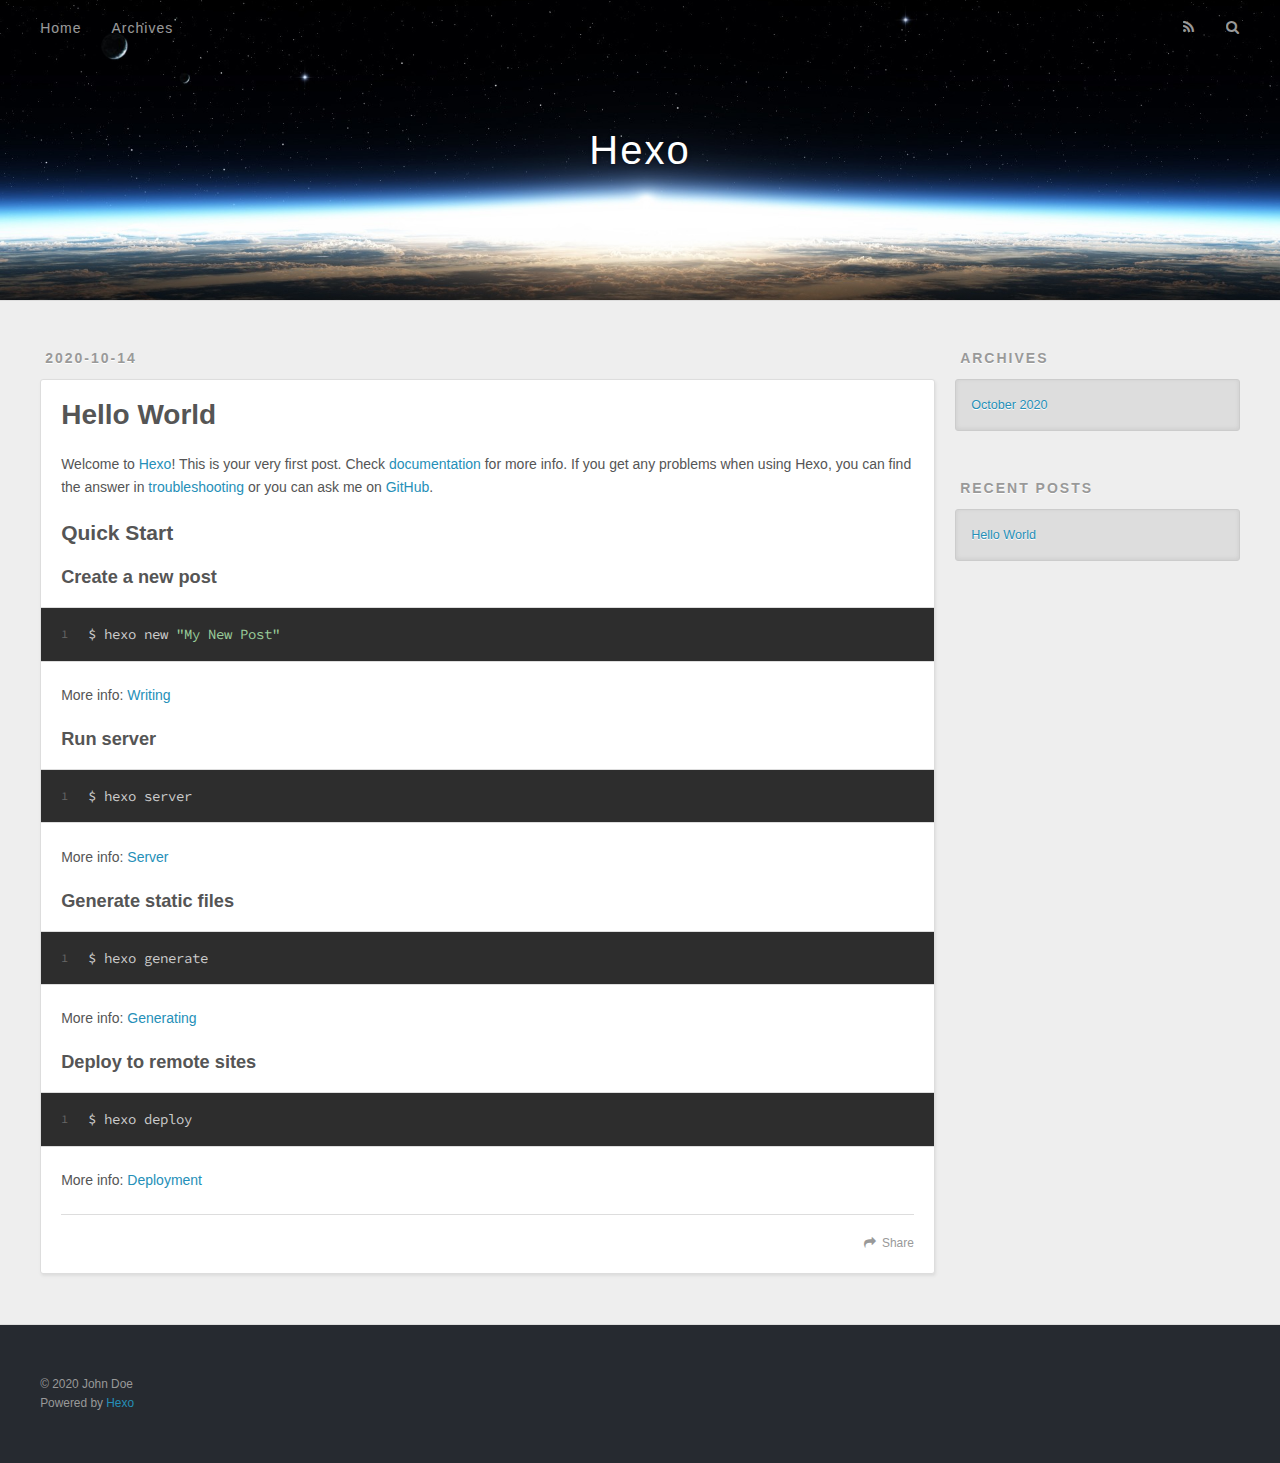
==== index.html @ c517553d "Site updated: 2020-10-14 01:23:42" ====
<!DOCTYPE html>
<html>
<head>
  <meta charset="utf-8">
  

  
  <title>Hexo</title>
  <meta name="viewport" content="width=device-width, initial-scale=1, maximum-scale=1">
  <meta property="og:type" content="website">
<meta property="og:title" content="Hexo">
<meta property="og:url" content="http://example.com/index.html">
<meta property="og:site_name" content="Hexo">
<meta property="og:locale" content="en_US">
<meta property="article:author" content="John Doe">
<meta name="twitter:card" content="summary">
  
    <link rel="alternate" href="/atom.xml" title="Hexo" type="application/atom+xml">
  
  
    <link rel="icon" href="/favicon.png">
  
  
    <link href="//fonts.googleapis.com/css?family=Source+Code+Pro" rel="stylesheet" type="text/css">
  
  
<link rel="stylesheet" href="/css/style.css">

<meta name="generator" content="Hexo 5.2.0"></head>

<body>
  <div id="container">
    <div id="wrap">
      <header id="header">
  <div id="banner"></div>
  <div id="header-outer" class="outer">
    <div id="header-title" class="inner">
      <h1 id="logo-wrap">
        <a href="/" id="logo">Hexo</a>
      </h1>
      
    </div>
    <div id="header-inner" class="inner">
      <nav id="main-nav">
        <a id="main-nav-toggle" class="nav-icon"></a>
        
          <a class="main-nav-link" href="/">Home</a>
        
          <a class="main-nav-link" href="/archives">Archives</a>
        
      </nav>
      <nav id="sub-nav">
        
          <a id="nav-rss-link" class="nav-icon" href="/atom.xml" title="RSS Feed"></a>
        
        <a id="nav-search-btn" class="nav-icon" title="Search"></a>
      </nav>
      <div id="search-form-wrap">
        <form action="//google.com/search" method="get" accept-charset="UTF-8" class="search-form"><input type="search" name="q" class="search-form-input" placeholder="Search"><button type="submit" class="search-form-submit">&#xF002;</button><input type="hidden" name="sitesearch" value="http://example.com"></form>
      </div>
    </div>
  </div>
</header>
      <div class="outer">
        <section id="main">
  
    <article id="post-hello-world" class="article article-type-post" itemscope itemprop="blogPost">
  <div class="article-meta">
    <a href="/2020/10/14/hello-world/" class="article-date">
  <time datetime="2020-10-13T16:18:04.067Z" itemprop="datePublished">2020-10-14</time>
</a>
    
  </div>
  <div class="article-inner">
    
    
      <header class="article-header">
        
  
    <h1 itemprop="name">
      <a class="article-title" href="/2020/10/14/hello-world/">Hello World</a>
    </h1>
  

      </header>
    
    <div class="article-entry" itemprop="articleBody">
      
        <p>Welcome to <a target="_blank" rel="noopener" href="https://hexo.io/">Hexo</a>! This is your very first post. Check <a target="_blank" rel="noopener" href="https://hexo.io/docs/">documentation</a> for more info. If you get any problems when using Hexo, you can find the answer in <a target="_blank" rel="noopener" href="https://hexo.io/docs/troubleshooting.html">troubleshooting</a> or you can ask me on <a target="_blank" rel="noopener" href="https://github.com/hexojs/hexo/issues">GitHub</a>.</p>
<h2 id="Quick-Start"><a href="#Quick-Start" class="headerlink" title="Quick Start"></a>Quick Start</h2><h3 id="Create-a-new-post"><a href="#Create-a-new-post" class="headerlink" title="Create a new post"></a>Create a new post</h3><figure class="highlight bash"><table><tr><td class="gutter"><pre><span class="line">1</span><br></pre></td><td class="code"><pre><span class="line">$ hexo new <span class="string">&quot;My New Post&quot;</span></span><br></pre></td></tr></table></figure>

<p>More info: <a target="_blank" rel="noopener" href="https://hexo.io/docs/writing.html">Writing</a></p>
<h3 id="Run-server"><a href="#Run-server" class="headerlink" title="Run server"></a>Run server</h3><figure class="highlight bash"><table><tr><td class="gutter"><pre><span class="line">1</span><br></pre></td><td class="code"><pre><span class="line">$ hexo server</span><br></pre></td></tr></table></figure>

<p>More info: <a target="_blank" rel="noopener" href="https://hexo.io/docs/server.html">Server</a></p>
<h3 id="Generate-static-files"><a href="#Generate-static-files" class="headerlink" title="Generate static files"></a>Generate static files</h3><figure class="highlight bash"><table><tr><td class="gutter"><pre><span class="line">1</span><br></pre></td><td class="code"><pre><span class="line">$ hexo generate</span><br></pre></td></tr></table></figure>

<p>More info: <a target="_blank" rel="noopener" href="https://hexo.io/docs/generating.html">Generating</a></p>
<h3 id="Deploy-to-remote-sites"><a href="#Deploy-to-remote-sites" class="headerlink" title="Deploy to remote sites"></a>Deploy to remote sites</h3><figure class="highlight bash"><table><tr><td class="gutter"><pre><span class="line">1</span><br></pre></td><td class="code"><pre><span class="line">$ hexo deploy</span><br></pre></td></tr></table></figure>

<p>More info: <a target="_blank" rel="noopener" href="https://hexo.io/docs/one-command-deployment.html">Deployment</a></p>

      
    </div>
    <footer class="article-footer">
      <a data-url="http://example.com/2020/10/14/hello-world/" data-id="ckg88i6rk0000d8veb89o0qi4" class="article-share-link">Share</a>
      
      
    </footer>
  </div>
  
</article>


  


</section>
        
          <aside id="sidebar">
  
    

  
    

  
    
  
    
  <div class="widget-wrap">
    <h3 class="widget-title">Archives</h3>
    <div class="widget">
      <ul class="archive-list"><li class="archive-list-item"><a class="archive-list-link" href="/archives/2020/10/">October 2020</a></li></ul>
    </div>
  </div>


  
    
  <div class="widget-wrap">
    <h3 class="widget-title">Recent Posts</h3>
    <div class="widget">
      <ul>
        
          <li>
            <a href="/2020/10/14/hello-world/">Hello World</a>
          </li>
        
      </ul>
    </div>
  </div>

  
</aside>
        
      </div>
      <footer id="footer">
  
  <div class="outer">
    <div id="footer-info" class="inner">
      &copy; 2020 John Doe<br>
      Powered by <a href="http://hexo.io/" target="_blank">Hexo</a>
    </div>
  </div>
</footer>
    </div>
    <nav id="mobile-nav">
  
    <a href="/" class="mobile-nav-link">Home</a>
  
    <a href="/archives" class="mobile-nav-link">Archives</a>
  
</nav>
    

<script src="//ajax.googleapis.com/ajax/libs/jquery/2.0.3/jquery.min.js"></script>


  
<link rel="stylesheet" href="/fancybox/jquery.fancybox.css">

  
<script src="/fancybox/jquery.fancybox.pack.js"></script>




<script src="/js/script.js"></script>




  </div>
</body>
</html>
---- css/style.css ----
body {
  width: 100%;
}
body:before,
body:after {
  content: "";
  display: table;
}
body:after {
  clear: both;
}
html,
body,
div,
span,
applet,
object,
iframe,
h1,
h2,
h3,
h4,
h5,
h6,
p,
blockquote,
pre,
a,
abbr,
acronym,
address,
big,
cite,
code,
del,
dfn,
em,
img,
ins,
kbd,
q,
s,
samp,
small,
strike,
strong,
sub,
sup,
tt,
var,
dl,
dt,
dd,
ol,
ul,
li,
fieldset,
form,
label,
legend,
table,
caption,
tbody,
tfoot,
thead,
tr,
th,
td {
  margin: 0;
  padding: 0;
  border: 0;
  outline: 0;
  font-weight: inherit;
  font-style: inherit;
  font-family: inherit;
  font-size: 100%;
  vertical-align: baseline;
}
body {
  line-height: 1;
  color: #000;
  background: #fff;
}
ol,
ul {
  list-style: none;
}
table {
  border-collapse: separate;
  border-spacing: 0;
  vertical-align: middle;
}
caption,
th,
td {
  text-align: left;
  font-weight: normal;
  vertical-align: middle;
}
a img {
  border: none;
}
input,
button {
  margin: 0;
  padding: 0;
}
input::-moz-focus-inner,
button::-moz-focus-inner {
  border: 0;
  padding: 0;
}
@font-face {
  font-family: FontAwesome;
  font-style: normal;
  font-weight: normal;
  src: url("fonts/fontawesome-webfont.eot?v=#4.0.3");
  src: url("fonts/fontawesome-webfont.eot?#iefix&v=#4.0.3") format("embedded-opentype"), url("fonts/fontawesome-webfont.woff?v=#4.0.3") format("woff"), url("fonts/fontawesome-webfont.ttf?v=#4.0.3") format("truetype"), url("fonts/fontawesome-webfont.svg#fontawesomeregular?v=#4.0.3") format("svg");
}
html,
body,
#container {
  height: 100%;
}
body {
  background: #eee;
  font: 14px -apple-system, BlinkMacSystemFont, "Segoe UI", "Roboto", "Oxygen", "Ubuntu", "Cantarell", "Fira Sans", "Droid Sans", "Helvetica Neue", sans-serif;
  -webkit-text-size-adjust: 100%;
}
.outer {
  max-width: 1220px;
  margin: 0 auto;
  padding: 0 20px;
}
.outer:before,
.outer:after {
  content: "";
  display: table;
}
.outer:after {
  clear: both;
}
.inner {
  display: inline;
  float: left;
  width: 98.33333333333333%;
  margin: 0 0.833333333333333%;
}
.left,
.alignleft {
  float: left;
}
.right,
.alignright {
  float: right;
}
.clear {
  clear: both;
}
#container {
  position: relative;
}
.mobile-nav-on {
  overflow: hidden;
}
#wrap {
  height: 100%;
  width: 100%;
  position: absolute;
  top: 0;
  left: 0;
  -webkit-transition: 0.2s ease-out;
  -moz-transition: 0.2s ease-out;
  -ms-transition: 0.2s ease-out;
  transition: 0.2s ease-out;
  z-index: 1;
  background: #eee;
}
.mobile-nav-on #wrap {
  left: 280px;
}
@media screen and (min-width: 768px) {
  #main {
    display: inline;
    float: left;
    width: 73.33333333333333%;
    margin: 0 0.833333333333333%;
  }
}
.article-date,
.article-category-link,
.archive-year,
.widget-title {
  text-decoration: none;
  text-transform: uppercase;
  letter-spacing: 2px;
  color: #999;
  margin-bottom: 1em;
  margin-left: 5px;
  line-height: 1em;
  text-shadow: 0 1px #fff;
  font-weight: bold;
}
.article-inner,
.archive-article-inner {
  background: #fff;
  -webkit-box-shadow: 1px 2px 3px #ddd;
  box-shadow: 1px 2px 3px #ddd;
  border: 1px solid #ddd;
  border-radius: 3px;
}
.article-entry h1,
.widget h1 {
  font-size: 2em;
}
.article-entry h2,
.widget h2 {
  font-size: 1.5em;
}
.article-entry h3,
.widget h3 {
  font-size: 1.3em;
}
.article-entry h4,
.widget h4 {
  font-size: 1.2em;
}
.article-entry h5,
.widget h5 {
  font-size: 1em;
}
.article-entry h6,
.widget h6 {
  font-size: 1em;
  color: #999;
}
.article-entry hr,
.widget hr {
  border: 1px dashed #ddd;
}
.article-entry strong,
.widget strong {
  font-weight: bold;
}
.article-entry em,
.widget em,
.article-entry cite,
.widget cite {
  font-style: italic;
}
.article-entry sup,
.widget sup,
.article-entry sub,
.widget sub {
  font-size: 0.75em;
  line-height: 0;
  position: relative;
  vertical-align: baseline;
}
.article-entry sup,
.widget sup {
  top: -0.5em;
}
.article-entry sub,
.widget sub {
  bottom: -0.2em;
}
.article-entry small,
.widget small {
  font-size: 0.85em;
}
.article-entry acronym,
.widget acronym,
.article-entry abbr,
.widget abbr {
  border-bottom: 1px dotted;
}
.article-entry ul,
.widget ul,
.article-entry ol,
.widget ol,
.article-entry dl,
.widget dl {
  margin: 0 20px;
  line-height: 1.6em;
}
.article-entry ul ul,
.widget ul ul,
.article-entry ol ul,
.widget ol ul,
.article-entry ul ol,
.widget ul ol,
.article-entry ol ol,
.widget ol ol {
  margin-top: 0;
  margin-bottom: 0;
}
.article-entry ul,
.widget ul {
  list-style: disc;
}
.article-entry ol,
.widget ol {
  list-style: decimal;
}
.article-entry dt,
.widget dt {
  font-weight: bold;
}
#header {
  height: 300px;
  position: relative;
  border-bottom: 1px solid #ddd;
}
#header:before,
#header:after {
  content: "";
  position: absolute;
  left: 0;
  right: 0;
  height: 40px;
}
#header:before {
  top: 0;
  background: -webkit-linear-gradient(rgba(0,0,0,0.2), transparent);
  background: -moz-linear-gradient(rgba(0,0,0,0.2), transparent);
  background: -ms-linear-gradient(rgba(0,0,0,0.2), transparent);
  background: linear-gradient(rgba(0,0,0,0.2), transparent);
}
#header:after {
  bottom: 0;
  background: -webkit-linear-gradient(transparent, rgba(0,0,0,0.2));
  background: -moz-linear-gradient(transparent, rgba(0,0,0,0.2));
  background: -ms-linear-gradient(transparent, rgba(0,0,0,0.2));
  background: linear-gradient(transparent, rgba(0,0,0,0.2));
}
#header-outer {
  height: 100%;
  position: relative;
}
#header-inner {
  position: relative;
  overflow: hidden;
}
#banner {
  position: absolute;
  top: 0;
  left: 0;
  width: 100%;
  height: 100%;
  background: url("images/banner.jpg") center #000;
  -webkit-background-size: cover;
  -moz-background-size: cover;
  background-size: cover;
  z-index: -1;
}
#header-title {
  text-align: center;
  height: 40px;
  position: absolute;
  top: 50%;
  left: 0;
  margin-top: -20px;
}
#logo,
#subtitle {
  text-decoration: none;
  color: #fff;
  font-weight: 300;
  text-shadow: 0 1px 4px rgba(0,0,0,0.3);
}
#logo {
  font-size: 40px;
  line-height: 40px;
  letter-spacing: 2px;
}
#subtitle {
  font-size: 16px;
  line-height: 16px;
  letter-spacing: 1px;
}
#subtitle-wrap {
  margin-top: 16px;
}
#main-nav {
  float: left;
  margin-left: -15px;
}
.nav-icon,
.main-nav-link {
  float: left;
  color: #fff;
  opacity: 0.6;
  text-decoration: none;
  text-shadow: 0 1px rgba(0,0,0,0.2);
  -webkit-transition: opacity 0.2s;
  -moz-transition: opacity 0.2s;
  -ms-transition: opacity 0.2s;
  transition: opacity 0.2s;
  display: block;
  padding: 20px 15px;
}
.nav-icon:hover,
.main-nav-link:hover {
  opacity: 1;
}
.nav-icon {
  font-family: FontAwesome;
  text-align: center;
  font-size: 14px;
  width: 14px;
  height: 14px;
  padding: 20px 15px;
  position: relative;
  cursor: pointer;
}
.main-nav-link {
  font-weight: 300;
  letter-spacing: 1px;
}
@media screen and (max-width: 479px) {
  .main-nav-link {
    display: none;
  }
}
#main-nav-toggle {
  display: none;
}
#main-nav-toggle:before {
  content: "\f0c9";
}
@media screen and (max-width: 479px) {
  #main-nav-toggle {
    display: block;
  }
}
#sub-nav {
  float: right;
  margin-right: -15px;
}
#nav-rss-link:before {
  content: "\f09e";
}
#nav-search-btn:before {
  content: "\f002";
}
#search-form-wrap {
  position: absolute;
  top: 15px;
  width: 150px;
  height: 30px;
  right: -150px;
  opacity: 0;
  -webkit-transition: 0.2s ease-out;
  -moz-transition: 0.2s ease-out;
  -ms-transition: 0.2s ease-out;
  transition: 0.2s ease-out;
}
#search-form-wrap.on {
  opacity: 1;
  right: 0;
}
@media screen and (max-width: 479px) {
  #search-form-wrap {
    width: 100%;
    right: -100%;
  }
}
.search-form {
  position: absolute;
  top: 0;
  left: 0;
  right: 0;
  background: #fff;
  padding: 5px 15px;
  border-radius: 15px;
  -webkit-box-shadow: 0 0 10px rgba(0,0,0,0.3);
  box-shadow: 0 0 10px rgba(0,0,0,0.3);
}
.search-form-input {
  border: none;
  background: none;
  color: #555;
  width: 100%;
  font: 13px -apple-system, BlinkMacSystemFont, "Segoe UI", "Roboto", "Oxygen", "Ubuntu", "Cantarell", "Fira Sans", "Droid Sans", "Helvetica Neue", sans-serif;
  outline: none;
}
.search-form-input::-webkit-search-results-decoration,
.search-form-input::-webkit-search-cancel-button {
  -webkit-appearance: none;
}
.search-form-submit {
  position: absolute;
  top: 50%;
  right: 10px;
  margin-top: -7px;
  font: 13px FontAwesome;
  border: none;
  background: none;
  color: #bbb;
  cursor: pointer;
}
.search-form-submit:hover,
.search-form-submit:focus {
  color: #777;
}
.article {
  margin: 50px 0;
}
.article-inner {
  overflow: hidden;
}
.article-meta:before,
.article-meta:after {
  content: "";
  display: table;
}
.article-meta:after {
  clear: both;
}
.article-date {
  float: left;
}
.article-category {
  float: left;
  line-height: 1em;
  color: #ccc;
  text-shadow: 0 1px #fff;
  margin-left: 8px;
}
.article-category:before {
  content: "\2022";
}
.article-category-link {
  margin: 0 12px 1em;
}
.article-header {
  padding: 20px 20px 0;
}
.article-title {
  text-decoration: none;
  font-size: 2em;
  font-weight: bold;
  color: #555;
  line-height: 1.1em;
  -webkit-transition: color 0.2s;
  -moz-transition: color 0.2s;
  -ms-transition: color 0.2s;
  transition: color 0.2s;
}
a.article-title:hover {
  color: #258fb8;
}
.article-entry {
  color: #555;
  padding: 0 20px;
}
.article-entry:before,
.article-entry:after {
  content: "";
  display: table;
}
.article-entry:after {
  clear: both;
}
.article-entry p,
.article-entry table {
  line-height: 1.6em;
  margin: 1.6em 0;
}
.article-entry h1,
.article-entry h2,
.article-entry h3,
.article-entry h4,
.article-entry h5,
.article-entry h6 {
  font-weight: bold;
}
.article-entry h1,
.article-entry h2,
.article-entry h3,
.article-entry h4,
.article-entry h5,
.article-entry h6 {
  line-height: 1.1em;
  margin: 1.1em 0;
}
.article-entry a {
  color: #258fb8;
  text-decoration: none;
}
.article-entry a:hover {
  text-decoration: underline;
}
.article-entry ul,
.article-entry ol,
.article-entry dl {
  margin-top: 1.6em;
  margin-bottom: 1.6em;
}
.article-entry img,
.article-entry video {
  max-width: 100%;
  height: auto;
  display: block;
  margin: auto;
}
.article-entry iframe {
  border: none;
}
.article-entry table {
  width: 100%;
  border-collapse: collapse;
  border-spacing: 0;
}
.article-entry th {
  font-weight: bold;
  border-bottom: 3px solid #ddd;
  padding-bottom: 0.5em;
}
.article-entry td {
  border-bottom: 1px solid #ddd;
  padding: 10px 0;
}
.article-entry blockquote {
  font-family: Georgia, "Times New Roman", serif;
  font-size: 1.4em;
  margin: 1.6em 20px;
  text-align: center;
}
.article-entry blockquote footer {
  font-size: 14px;
  margin: 1.6em 0;
  font-family: -apple-system, BlinkMacSystemFont, "Segoe UI", "Roboto", "Oxygen", "Ubuntu", "Cantarell", "Fira Sans", "Droid Sans", "Helvetica Neue", sans-serif;
}
.article-entry blockquote footer cite:before {
  content: "—";
  padding: 0 0.5em;
}
.article-entry .pullquote {
  text-align: left;
  width: 45%;
  margin: 0;
}
.article-entry .pullquote.left {
  margin-left: 0.5em;
  margin-right: 1em;
}
.article-entry .pullquote.right {
  margin-right: 0.5em;
  margin-left: 1em;
}
.article-entry .caption {
  color: #999;
  display: block;
  font-size: 0.9em;
  margin-top: 0.5em;
  position: relative;
  text-align: center;
}
.article-entry .video-container {
  position: relative;
  padding-top: 56.25%;
  height: 0;
  overflow: hidden;
}
.article-entry .video-container iframe,
.article-entry .video-container object,
.article-entry .video-container embed {
  position: absolute;
  top: 0;
  left: 0;
  width: 100%;
  height: 100%;
  margin-top: 0;
}
.article-more-link a {
  display: inline-block;
  line-height: 1em;
  padding: 6px 15px;
  border-radius: 15px;
  background: #eee;
  color: #999;
  text-shadow: 0 1px #fff;
  text-decoration: none;
}
.article-more-link a:hover {
  background: #258fb8;
  color: #fff;
  text-decoration: none;
  text-shadow: 0 1px #1e7293;
}
.article-footer {
  font-size: 0.85em;
  line-height: 1.6em;
  border-top: 1px solid #ddd;
  padding-top: 1.6em;
  margin: 0 20px 20px;
}
.article-footer:before,
.article-footer:after {
  content: "";
  display: table;
}
.article-footer:after {
  clear: both;
}
.article-footer a {
  color: #999;
  text-decoration: none;
}
.article-footer a:hover {
  color: #555;
}
.article-tag-list-item {
  float: left;
  margin-right: 10px;
}
.article-tag-list-link:before {
  content: "#";
}
.article-comment-link {
  float: right;
}
.article-comment-link:before {
  content: "\f075";
  font-family: FontAwesome;
  padding-right: 8px;
}
.article-share-link {
  cursor: pointer;
  float: right;
  margin-left: 20px;
}
.article-share-link:before {
  content: "\f064";
  font-family: FontAwesome;
  padding-right: 6px;
}
#article-nav {
  position: relative;
}
#article-nav:before,
#article-nav:after {
  content: "";
  display: table;
}
#article-nav:after {
  clear: both;
}
@media screen and (min-width: 768px) {
  #article-nav {
    margin: 50px 0;
  }
  #article-nav:before {
    width: 8px;
    height: 8px;
    position: absolute;
    top: 50%;
    left: 50%;
    margin-top: -4px;
    margin-left: -4px;
    content: "";
    border-radius: 50%;
    background: #ddd;
    -webkit-box-shadow: 0 1px 2px #fff;
    box-shadow: 0 1px 2px #fff;
  }
}
.article-nav-link-wrap {
  text-decoration: none;
  text-shadow: 0 1px #fff;
  color: #999;
  -webkit-box-sizing: border-box;
  -moz-box-sizing: border-box;
  box-sizing: border-box;
  margin-top: 50px;
  text-align: center;
  display: block;
}
.article-nav-link-wrap:hover {
  color: #555;
}
@media screen and (min-width: 768px) {
  .article-nav-link-wrap {
    width: 50%;
    margin-top: 0;
  }
}
@media screen and (min-width: 768px) {
  #article-nav-newer {
    float: left;
    text-align: right;
    padding-right: 20px;
  }
}
@media screen and (min-width: 768px) {
  #article-nav-older {
    float: right;
    text-align: left;
    padding-left: 20px;
  }
}
.article-nav-caption {
  text-transform: uppercase;
  letter-spacing: 2px;
  color: #ddd;
  line-height: 1em;
  font-weight: bold;
}
#article-nav-newer .article-nav-caption {
  margin-right: -2px;
}
.article-nav-title {
  font-size: 0.85em;
  line-height: 1.6em;
  margin-top: 0.5em;
}
.article-share-box {
  position: absolute;
  display: none;
  background: #fff;
  -webkit-box-shadow: 1px 2px 10px rgba(0,0,0,0.2);
  box-shadow: 1px 2px 10px rgba(0,0,0,0.2);
  border-radius: 3px;
  margin-left: -145px;
  overflow: hidden;
  z-index: 1;
}
.article-share-box.on {
  display: block;
}
.article-share-input {
  width: 100%;
  background: none;
  -webkit-box-sizing: border-box;
  -moz-box-sizing: border-box;
  box-sizing: border-box;
  font: 14px -apple-system, BlinkMacSystemFont, "Segoe UI", "Roboto", "Oxygen", "Ubuntu", "Cantarell", "Fira Sans", "Droid Sans", "Helvetica Neue", sans-serif;
  padding: 0 15px;
  color: #555;
  outline: none;
  border: 1px solid #ddd;
  border-radius: 3px 3px 0 0;
  height: 36px;
  line-height: 36px;
}
.article-share-links {
  background: #eee;
}
.article-share-links:before,
.article-share-links:after {
  content: "";
  display: table;
}
.article-share-links:after {
  clear: both;
}
.article-share-twitter,
.article-share-facebook,
.article-share-pinterest,
.article-share-google {
  width: 50px;
  height: 36px;
  display: block;
  float: left;
  position: relative;
  color: #999;
  text-shadow: 0 1px #fff;
}
.article-share-twitter:before,
.article-share-facebook:before,
.article-share-pinterest:before,
.article-share-google:before {
  font-size: 20px;
  font-family: FontAwesome;
  width: 20px;
  height: 20px;
  position: absolute;
  top: 50%;
  left: 50%;
  margin-top: -10px;
  margin-left: -10px;
  text-align: center;
}
.article-share-twitter:hover,
.article-share-facebook:hover,
.article-share-pinterest:hover,
.article-share-google:hover {
  color: #fff;
}
.article-share-twitter:before {
  content: "\f099";
}
.article-share-twitter:hover {
  background: #00aced;
  text-shadow: 0 1px #008abe;
}
.article-share-facebook:before {
  content: "\f09a";
}
.article-share-facebook:hover {
  background: #3b5998;
  text-shadow: 0 1px #2f477a;
}
.article-share-pinterest:before {
  content: "\f0d2";
}
.article-share-pinterest:hover {
  background: #cb2027;
  text-shadow: 0 1px #a21a1f;
}
.article-share-google:before {
  content: "\f0d5";
}
.article-share-google:hover {
  background: #dd4b39;
  text-shadow: 0 1px #be3221;
}
.article-gallery {
  background: #000;
  position: relative;
}
.article-gallery-photos {
  position: relative;
  overflow: hidden;
}
.article-gallery-img {
  display: none;
  max-width: 100%;
}
.article-gallery-img:first-child {
  display: block;
}
.article-gallery-img.loaded {
  position: absolute;
  display: block;
}
.article-gallery-img img {
  display: block;
  max-width: 100%;
  margin: 0 auto;
}
#comments {
  background: #fff;
  -webkit-box-shadow: 1px 2px 3px #ddd;
  box-shadow: 1px 2px 3px #ddd;
  padding: 20px;
  border: 1px solid #ddd;
  border-radius: 3px;
  margin: 50px 0;
}
#comments a {
  color: #258fb8;
}
.archives-wrap {
  margin: 50px 0;
}
.archives:before,
.archives:after {
  content: "";
  display: table;
}
.archives:after {
  clear: both;
}
.archive-year-wrap {
  margin-bottom: 1em;
}
.archives {
  -webkit-column-gap: 10px;
  -moz-column-gap: 10px;
  column-gap: 10px;
}
@media screen and (min-width: 480px) and (max-width: 767px) {
  .archives {
    -webkit-column-count: 2;
    -moz-column-count: 2;
    column-count: 2;
  }
}
@media screen and (min-width: 768px) {
  .archives {
    -webkit-column-count: 3;
    -moz-column-count: 3;
    column-count: 3;
  }
}
.archive-article {
  -webkit-column-break-inside: avoid;
  page-break-inside: avoid;
  overflow: hidden;
  break-inside: avoid-column;
}
.archive-article-inner {
  padding: 10px;
  margin-bottom: 15px;
}
.archive-article-title {
  text-decoration: none;
  font-weight: bold;
  color: #555;
  -webkit-transition: color 0.2s;
  -moz-transition: color 0.2s;
  -ms-transition: color 0.2s;
  transition: color 0.2s;
  line-height: 1.6em;
}
.archive-article-title:hover {
  color: #258fb8;
}
.archive-article-footer {
  margin-top: 1em;
}
.archive-article-date {
  color: #999;
  text-decoration: none;
  font-size: 0.85em;
  line-height: 1em;
  margin-bottom: 0.5em;
  display: block;
}
#page-nav {
  margin: 50px auto;
  background: #fff;
  -webkit-box-shadow: 1px 2px 3px #ddd;
  box-shadow: 1px 2px 3px #ddd;
  border: 1px solid #ddd;
  border-radius: 3px;
  text-align: center;
  color: #999;
  overflow: hidden;
}
#page-nav:before,
#page-nav:after {
  content: "";
  display: table;
}
#page-nav:after {
  clear: both;
}
#page-nav a,
#page-nav span {
  padding: 10px 20px;
  line-height: 1;
  height: 2ex;
}
#page-nav a {
  color: #999;
  text-decoration: none;
}
#page-nav a:hover {
  background: #999;
  color: #fff;
}
#page-nav .prev {
  float: left;
}
#page-nav .next {
  float: right;
}
#page-nav .page-number {
  display: inline-block;
}
@media screen and (max-width: 479px) {
  #page-nav .page-number {
    display: none;
  }
}
#page-nav .current {
  color: #555;
  font-weight: bold;
}
#page-nav .space {
  color: #ddd;
}
#footer {
  background: #262a30;
  padding: 50px 0;
  border-top: 1px solid #ddd;
  color: #999;
}
#footer a {
  color: #258fb8;
  text-decoration: none;
}
#footer a:hover {
  text-decoration: underline;
}
#footer-info {
  line-height: 1.6em;
  font-size: 0.85em;
}
.article-entry pre,
.article-entry .highlight {
  background: #2d2d2d;
  margin: 0 -20px;
  padding: 15px 20px;
  border-style: solid;
  border-color: #ddd;
  border-width: 1px 0;
  overflow: auto;
  color: #ccc;
  line-height: 22.400000000000002px;
}
.article-entry .highlight .gutter pre,
.article-entry .gist .gist-file .gist-data .line-numbers {
  color: #666;
  font-size: 0.85em;
}
.article-entry pre,
.article-entry code {
  font-family: "Source Code Pro", Consolas, Monaco, Menlo, Consolas, monospace;
}
.article-entry code {
  background: #eee;
  text-shadow: 0 1px #fff;
  padding: 0 0.3em;
}
.article-entry pre code {
  background: none;
  text-shadow: none;
  padding: 0;
}
.article-entry .highlight pre {
  border: none;
  margin: 0;
  padding: 0;
}
.article-entry .highlight table {
  margin: 0;
  width: auto;
}
.article-entry .highlight td {
  border: none;
  padding: 0;
}
.article-entry .highlight figcaption {
  font-size: 0.85em;
  color: #999;
  line-height: 1em;
  margin-bottom: 1em;
}
.article-entry .highlight figcaption:before,
.article-entry .highlight figcaption:after {
  content: "";
  display: table;
}
.article-entry .highlight figcaption:after {
  clear: both;
}
.article-entry .highlight figcaption a {
  float: right;
}
.article-entry .highlight .gutter pre {
  text-align: right;
  padding-right: 20px;
}
.article-entry .highlight .line {
  height: 22.400000000000002px;
}
.article-entry .highlight .line.marked {
  background: #515151;
}
.article-entry .gist {
  margin: 0 -20px;
  border-style: solid;
  border-color: #ddd;
  border-width: 1px 0;
  background: #2d2d2d;
  padding: 15px 20px 15px 0;
}
.article-entry .gist .gist-file {
  border: none;
  font-family: "Source Code Pro", Consolas, Monaco, Menlo, Consolas, monospace;
  margin: 0;
}
.article-entry .gist .gist-file .gist-data {
  background: none;
  border: none;
}
.article-entry .gist .gist-file .gist-data .line-numbers {
  background: none;
  border: none;
  padding: 0 20px 0 0;
}
.article-entry .gist .gist-file .gist-data .line-data {
  padding: 0 !important;
}
.article-entry .gist .gist-file .highlight {
  margin: 0;
  padding: 0;
  border: none;
}
.article-entry .gist .gist-file .gist-meta {
  background: #2d2d2d;
  color: #999;
  font: 0.85em -apple-system, BlinkMacSystemFont, "Segoe UI", "Roboto", "Oxygen", "Ubuntu", "Cantarell", "Fira Sans", "Droid Sans", "Helvetica Neue", sans-serif;
  text-shadow: 0 0;
  padding: 0;
  margin-top: 1em;
  margin-left: 20px;
}
.article-entry .gist .gist-file .gist-meta a {
  color: #258fb8;
  font-weight: normal;
}
.article-entry .gist .gist-file .gist-meta a:hover {
  text-decoration: underline;
}
pre .comment,
pre .title {
  color: #999;
}
pre .variable,
pre .attribute,
pre .tag,
pre .regexp,
pre .ruby .constant,
pre .xml .tag .title,
pre .xml .pi,
pre .xml .doctype,
pre .html .doctype,
pre .css .id,
pre .css .class,
pre .css .pseudo {
  color: #f2777a;
}
pre .number,
pre .preprocessor,
pre .built_in,
pre .literal,
pre .params,
pre .constant {
  color: #f99157;
}
pre .class,
pre .ruby .class .title,
pre .css .rules .attribute {
  color: #9c9;
}
pre .string,
pre .value,
pre .inheritance,
pre .header,
pre .ruby .symbol,
pre .xml .cdata {
  color: #9c9;
}
pre .css .hexcolor {
  color: #6cc;
}
pre .function,
pre .python .decorator,
pre .python .title,
pre .ruby .function .title,
pre .ruby .title .keyword,
pre .perl .sub,
pre .javascript .title,
pre .coffeescript .title {
  color: #69c;
}
pre .keyword,
pre .javascript .function {
  color: #c9c;
}
@media screen and (max-width: 479px) {
  #mobile-nav {
    position: absolute;
    top: 0;
    left: 0;
    width: 280px;
    height: 100%;
    background: #191919;
    border-right: 1px solid #fff;
  }
}
@media screen and (max-width: 479px) {
  .mobile-nav-link {
    display: block;
    color: #999;
    text-decoration: none;
    padding: 15px 20px;
    font-weight: bold;
  }
  .mobile-nav-link:hover {
    color: #fff;
  }
}
@media screen and (min-width: 768px) {
  #sidebar {
    display: inline;
    float: left;
    width: 23.333333333333332%;
    margin: 0 0.833333333333333%;
  }
}
.widget-wrap {
  margin: 50px 0;
}
.widget {
  color: #777;
  text-shadow: 0 1px #fff;
  background: #ddd;
  -webkit-box-shadow: 0 -1px 4px #ccc inset;
  box-shadow: 0 -1px 4px #ccc inset;
  border: 1px solid #ccc;
  padding: 15px;
  border-radius: 3px;
}
.widget a {
  color: #258fb8;
  text-decoration: none;
}
.widget a:hover {
  text-decoration: underline;
}
.widget ul ul,
.widget ol ul,
.widget dl ul,
.widget ul ol,
.widget ol ol,
.widget dl ol,
.widget ul dl,
.widget ol dl,
.widget dl dl {
  margin-left: 15px;
  list-style: disc;
}
.widget {
  line-height: 1.6em;
  word-wrap: break-word;
  font-size: 0.9em;
}
.widget ul,
.widget ol {
  list-style: none;
  margin: 0;
}
.widget ul ul,
.widget ol ul,
.widget ul ol,
.widget ol ol {
  margin: 0 20px;
}
.widget ul ul,
.widget ol ul {
  list-style: disc;
}
.widget ul ol,
.widget ol ol {
  list-style: decimal;
}
.category-list-count,
.tag-list-count,
.archive-list-count {
  padding-left: 5px;
  color: #999;
  font-size: 0.85em;
}
.category-list-count:before,
.tag-list-count:before,
.archive-list-count:before {
  content: "(";
}
.category-list-count:after,
.tag-list-count:after,
.archive-list-count:after {
  content: ")";
}
.tagcloud a {
  margin-right: 5px;
  display: inline-block;
}
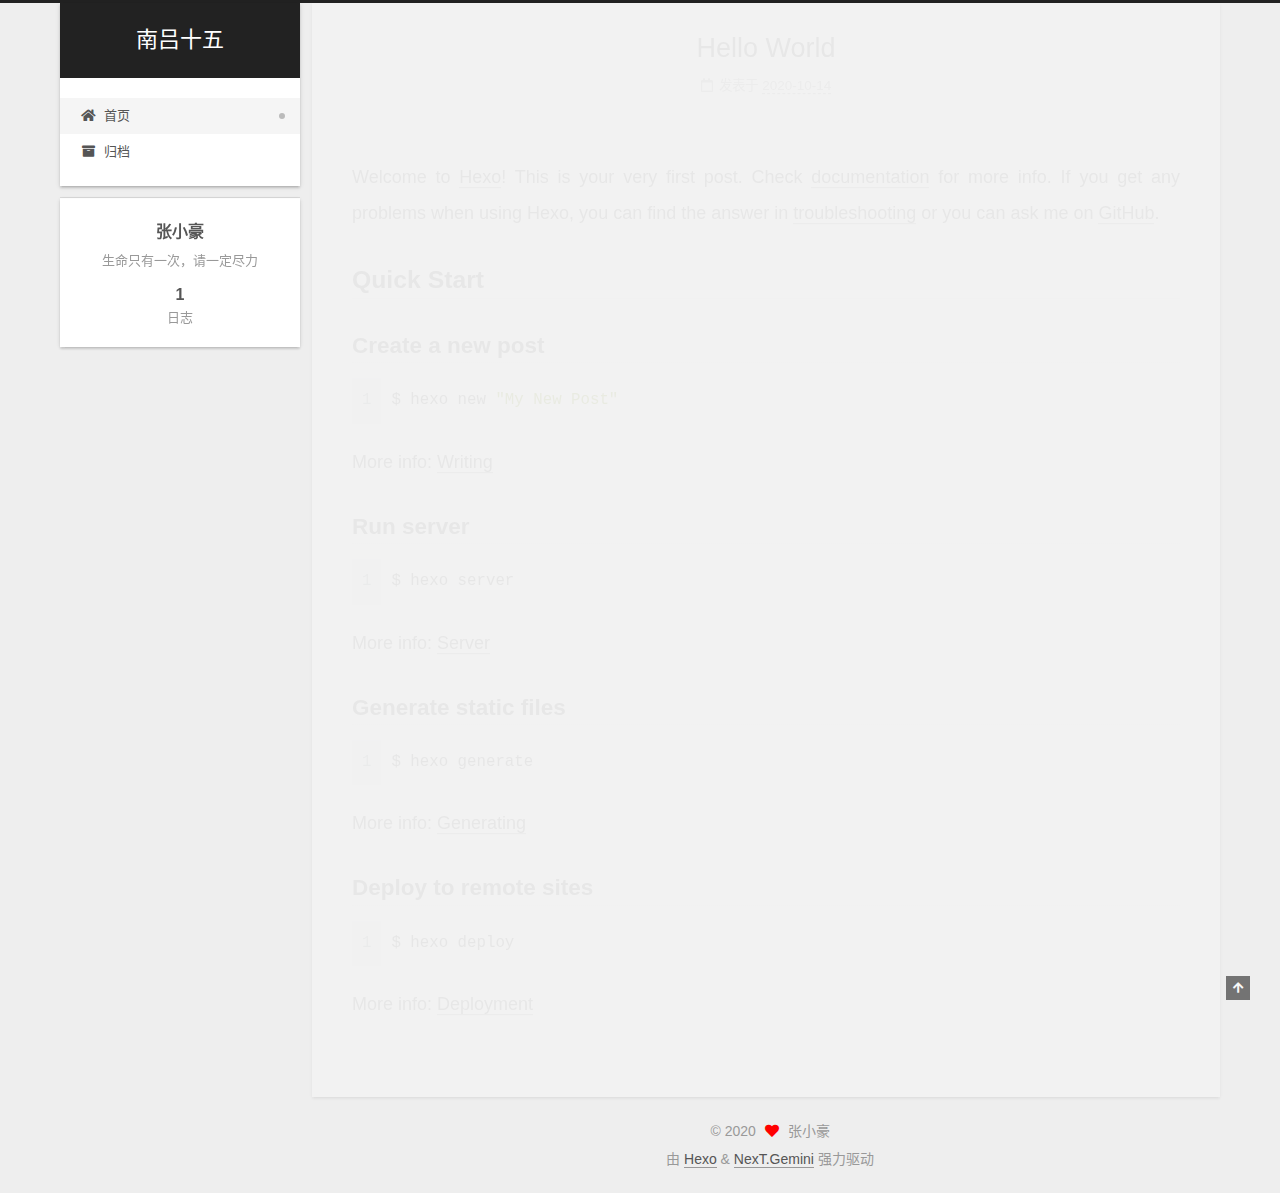
==== commit f8499b29: "Site updated: 2020-10-15 00:28:54" ====
--- a/index.html
+++ b/index.html
@@ -1,196 +1,371 @@
 <!DOCTYPE html>
-<html>
+<html lang="zh-CN">
 <head>
-  <meta charset="utf-8">
-  
-
-  
-  <title>Hexo</title>
-  <meta name="viewport" content="width=device-width, initial-scale=1, maximum-scale=1">
-  <meta property="og:type" content="website">
-<meta property="og:title" content="Hexo">
+  <meta charset="UTF-8">
+<meta name="viewport" content="width=device-width, initial-scale=1, maximum-scale=2">
+<meta name="theme-color" content="#222">
+<meta name="generator" content="Hexo 5.2.0">
+  <link rel="apple-touch-icon" sizes="180x180" href="/images/apple-touch-icon-next.png">
+  <link rel="icon" type="image/png" sizes="32x32" href="/images/favicon-32x32-next.png">
+  <link rel="icon" type="image/png" sizes="16x16" href="/images/favicon-16x16-next.png">
+  <link rel="mask-icon" href="/images/logo.svg" color="#222">
+
+<link rel="stylesheet" href="/css/main.css">
+
+
+<link rel="stylesheet" href="/lib/font-awesome/css/all.min.css">
+
+<script id="hexo-configurations">
+    var NexT = window.NexT || {};
+    var CONFIG = {"hostname":"example.com","root":"/","scheme":"Gemini","version":"7.8.0","exturl":false,"sidebar":{"position":"left","display":"post","padding":18,"offset":12,"onmobile":false},"copycode":{"enable":false,"show_result":false,"style":null},"back2top":{"enable":true,"sidebar":false,"scrollpercent":false},"bookmark":{"enable":false,"color":"#222","save":"auto"},"fancybox":false,"mediumzoom":false,"lazyload":false,"pangu":false,"comments":{"style":"tabs","active":null,"storage":true,"lazyload":false,"nav":null},"algolia":{"hits":{"per_page":10},"labels":{"input_placeholder":"Search for Posts","hits_empty":"We didn't find any results for the search: ${query}","hits_stats":"${hits} results found in ${time} ms"}},"localsearch":{"enable":false,"trigger":"auto","top_n_per_article":1,"unescape":false,"preload":false},"motion":{"enable":true,"async":false,"transition":{"post_block":"fadeIn","post_header":"slideDownIn","post_body":"slideDownIn","coll_header":"slideLeftIn","sidebar":"slideUpIn"}}};
+  </script>
+
+  <meta name="description" content="生命只有一次，请一定尽力">
+<meta property="og:type" content="website">
+<meta property="og:title" content="南吕十五">
 <meta property="og:url" content="http://example.com/index.html">
-<meta property="og:site_name" content="Hexo">
-<meta property="og:locale" content="en_US">
-<meta property="article:author" content="John Doe">
+<meta property="og:site_name" content="南吕十五">
+<meta property="og:description" content="生命只有一次，请一定尽力">
+<meta property="og:locale" content="zh_CN">
+<meta property="article:author" content="张小豪">
 <meta name="twitter:card" content="summary">
-  
-    <link rel="alternate" href="/atom.xml" title="Hexo" type="application/atom+xml">
-  
-  
-    <link rel="icon" href="/favicon.png">
-  
-  
-    <link href="//fonts.googleapis.com/css?family=Source+Code+Pro" rel="stylesheet" type="text/css">
-  
-  
-<link rel="stylesheet" href="/css/style.css">
-
-<meta name="generator" content="Hexo 5.2.0"></head>
-
-<body>
-  <div id="container">
-    <div id="wrap">
-      <header id="header">
-  <div id="banner"></div>
-  <div id="header-outer" class="outer">
-    <div id="header-title" class="inner">
-      <h1 id="logo-wrap">
-        <a href="/" id="logo">Hexo</a>
-      </h1>
+
+<link rel="canonical" href="http://example.com/">
+
+
+<script id="page-configurations">
+  // https://hexo.io/docs/variables.html
+  CONFIG.page = {
+    sidebar: "",
+    isHome : true,
+    isPost : false,
+    lang   : 'zh-CN'
+  };
+</script>
+
+  <title>南吕十五</title>
+  
+
+
+
+
+
+
+  <noscript>
+  <style>
+  .use-motion .brand,
+  .use-motion .menu-item,
+  .sidebar-inner,
+  .use-motion .post-block,
+  .use-motion .pagination,
+  .use-motion .comments,
+  .use-motion .post-header,
+  .use-motion .post-body,
+  .use-motion .collection-header { opacity: initial; }
+
+  .use-motion .site-title,
+  .use-motion .site-subtitle {
+    opacity: initial;
+    top: initial;
+  }
+
+  .use-motion .logo-line-before i { left: initial; }
+  .use-motion .logo-line-after i { right: initial; }
+  </style>
+</noscript>
+
+</head>
+
+<body itemscope itemtype="http://schema.org/WebPage">
+  <div class="container use-motion">
+    <div class="headband"></div>
+
+    <header class="header" itemscope itemtype="http://schema.org/WPHeader">
+      <div class="header-inner"><div class="site-brand-container">
+  <div class="site-nav-toggle">
+    <div class="toggle" aria-label="切换导航栏">
+      <span class="toggle-line toggle-line-first"></span>
+      <span class="toggle-line toggle-line-middle"></span>
+      <span class="toggle-line toggle-line-last"></span>
+    </div>
+  </div>
+
+  <div class="site-meta">
+
+    <a href="/" class="brand" rel="start">
+      <span class="logo-line-before"><i></i></span>
+      <h1 class="site-title">南吕十五</h1>
+      <span class="logo-line-after"><i></i></span>
+    </a>
+  </div>
+
+  <div class="site-nav-right">
+    <div class="toggle popup-trigger">
+    </div>
+  </div>
+</div>
+
+
+
+
+<nav class="site-nav">
+  <ul id="menu" class="main-menu menu">
+        <li class="menu-item menu-item-home">
+
+    <a href="/" rel="section"><i class="fa fa-home fa-fw"></i>首页</a>
+
+  </li>
+        <li class="menu-item menu-item-archives">
+
+    <a href="/archives/" rel="section"><i class="fa fa-archive fa-fw"></i>归档</a>
+
+  </li>
+  </ul>
+</nav>
+
+
+
+
+</div>
+    </header>
+
+    
+  <div class="back-to-top">
+    <i class="fa fa-arrow-up"></i>
+    <span>0%</span>
+  </div>
+
+
+    <main class="main">
+      <div class="main-inner">
+        <div class="content-wrap">
+          
+
+          <div class="content index posts-expand">
+            
+      
+  
+  
+  <article itemscope itemtype="http://schema.org/Article" class="post-block" lang="zh-CN">
+    <link itemprop="mainEntityOfPage" href="http://example.com/2020/10/14/hello-world/">
+
+    <span hidden itemprop="author" itemscope itemtype="http://schema.org/Person">
+      <meta itemprop="image" content="/images/avatar.gif">
+      <meta itemprop="name" content="张小豪">
+      <meta itemprop="description" content="生命只有一次，请一定尽力">
+    </span>
+
+    <span hidden itemprop="publisher" itemscope itemtype="http://schema.org/Organization">
+      <meta itemprop="name" content="南吕十五">
+    </span>
+      <header class="post-header">
+        <h2 class="post-title" itemprop="name headline">
+          
+            <a href="/2020/10/14/hello-world/" class="post-title-link" itemprop="url">Hello World</a>
+        </h2>
+
+        <div class="post-meta">
+            <span class="post-meta-item">
+              <span class="post-meta-item-icon">
+                <i class="far fa-calendar"></i>
+              </span>
+              <span class="post-meta-item-text">发表于</span>
+
+              <time title="创建时间：2020-10-14 00:18:04" itemprop="dateCreated datePublished" datetime="2020-10-14T00:18:04+08:00">2020-10-14</time>
+            </span>
+
+          
+
+        </div>
+      </header>
+
+    
+    
+    
+    <div class="post-body" itemprop="articleBody">
+
+      
+          <p>Welcome to <a target="_blank" rel="noopener" href="https://hexo.io/">Hexo</a>! This is your very first post. Check <a target="_blank" rel="noopener" href="https://hexo.io/docs/">documentation</a> for more info. If you get any problems when using Hexo, you can find the answer in <a target="_blank" rel="noopener" href="https://hexo.io/docs/troubleshooting.html">troubleshooting</a> or you can ask me on <a target="_blank" rel="noopener" href="https://github.com/hexojs/hexo/issues">GitHub</a>.</p>
+<h2 id="Quick-Start"><a href="#Quick-Start" class="headerlink" title="Quick Start"></a>Quick Start</h2><h3 id="Create-a-new-post"><a href="#Create-a-new-post" class="headerlink" title="Create a new post"></a>Create a new post</h3><figure class="highlight bash"><table><tr><td class="gutter"><pre><span class="line">1</span><br></pre></td><td class="code"><pre><span class="line">$ hexo new <span class="string">&quot;My New Post&quot;</span></span><br></pre></td></tr></table></figure>
+
+<p>More info: <a target="_blank" rel="noopener" href="https://hexo.io/docs/writing.html">Writing</a></p>
+<h3 id="Run-server"><a href="#Run-server" class="headerlink" title="Run server"></a>Run server</h3><figure class="highlight bash"><table><tr><td class="gutter"><pre><span class="line">1</span><br></pre></td><td class="code"><pre><span class="line">$ hexo server</span><br></pre></td></tr></table></figure>
+
+<p>More info: <a target="_blank" rel="noopener" href="https://hexo.io/docs/server.html">Server</a></p>
+<h3 id="Generate-static-files"><a href="#Generate-static-files" class="headerlink" title="Generate static files"></a>Generate static files</h3><figure class="highlight bash"><table><tr><td class="gutter"><pre><span class="line">1</span><br></pre></td><td class="code"><pre><span class="line">$ hexo generate</span><br></pre></td></tr></table></figure>
+
+<p>More info: <a target="_blank" rel="noopener" href="https://hexo.io/docs/generating.html">Generating</a></p>
+<h3 id="Deploy-to-remote-sites"><a href="#Deploy-to-remote-sites" class="headerlink" title="Deploy to remote sites"></a>Deploy to remote sites</h3><figure class="highlight bash"><table><tr><td class="gutter"><pre><span class="line">1</span><br></pre></td><td class="code"><pre><span class="line">$ hexo deploy</span><br></pre></td></tr></table></figure>
+
+<p>More info: <a target="_blank" rel="noopener" href="https://hexo.io/docs/one-command-deployment.html">Deployment</a></p>
+
       
     </div>
-    <div id="header-inner" class="inner">
-      <nav id="main-nav">
-        <a id="main-nav-toggle" class="nav-icon"></a>
+
+    
+    
+    
+      <footer class="post-footer">
+        <div class="post-eof"></div>
+      </footer>
+  </article>
+  
+  
+  
+
+
+  
+
+
+
+          </div>
+          
+
+<script>
+  window.addEventListener('tabs:register', () => {
+    let { activeClass } = CONFIG.comments;
+    if (CONFIG.comments.storage) {
+      activeClass = localStorage.getItem('comments_active') || activeClass;
+    }
+    if (activeClass) {
+      let activeTab = document.querySelector(`a[href="#comment-${activeClass}"]`);
+      if (activeTab) {
+        activeTab.click();
+      }
+    }
+  });
+  if (CONFIG.comments.storage) {
+    window.addEventListener('tabs:click', event => {
+      if (!event.target.matches('.tabs-comment .tab-content .tab-pane')) return;
+      let commentClass = event.target.classList[1];
+      localStorage.setItem('comments_active', commentClass);
+    });
+  }
+</script>
+
+        </div>
+          
+  
+  <div class="toggle sidebar-toggle">
+    <span class="toggle-line toggle-line-first"></span>
+    <span class="toggle-line toggle-line-middle"></span>
+    <span class="toggle-line toggle-line-last"></span>
+  </div>
+
+  <aside class="sidebar">
+    <div class="sidebar-inner">
+
+      <ul class="sidebar-nav motion-element">
+        <li class="sidebar-nav-toc">
+          文章目录
+        </li>
+        <li class="sidebar-nav-overview">
+          站点概览
+        </li>
+      </ul>
+
+      <!--noindex-->
+      <div class="post-toc-wrap sidebar-panel">
+      </div>
+      <!--/noindex-->
+
+      <div class="site-overview-wrap sidebar-panel">
+        <div class="site-author motion-element" itemprop="author" itemscope itemtype="http://schema.org/Person">
+  <p class="site-author-name" itemprop="name">张小豪</p>
+  <div class="site-description" itemprop="description">生命只有一次，请一定尽力</div>
+</div>
+<div class="site-state-wrap motion-element">
+  <nav class="site-state">
+      <div class="site-state-item site-state-posts">
+          <a href="/archives/">
         
-          <a class="main-nav-link" href="/">Home</a>
+          <span class="site-state-item-count">1</span>
+          <span class="site-state-item-name">日志</span>
+        </a>
+      </div>
+  </nav>
+</div>
+
+
+
+      </div>
+
+    </div>
+  </aside>
+  <div id="sidebar-dimmer"></div>
+
+
+      </div>
+    </main>
+
+    <footer class="footer">
+      <div class="footer-inner">
         
-          <a class="main-nav-link" href="/archives">Archives</a>
+
         
-      </nav>
-      <nav id="sub-nav">
+
+<div class="copyright">
+  
+  &copy; 
+  <span itemprop="copyrightYear">2020</span>
+  <span class="with-love">
+    <i class="fa fa-heart"></i>
+  </span>
+  <span class="author" itemprop="copyrightHolder">张小豪</span>
+</div>
+  <div class="powered-by">由 <a href="https://hexo.io/" class="theme-link" rel="noopener" target="_blank">Hexo</a> & <a href="https://theme-next.org/" class="theme-link" rel="noopener" target="_blank">NexT.Gemini</a> 强力驱动
+  </div>
+
         
-          <a id="nav-rss-link" class="nav-icon" href="/atom.xml" title="RSS Feed"></a>
-        
-        <a id="nav-search-btn" class="nav-icon" title="Search"></a>
-      </nav>
-      <div id="search-form-wrap">
-        <form action="//google.com/search" method="get" accept-charset="UTF-8" class="search-form"><input type="search" name="q" class="search-form-input" placeholder="Search"><button type="submit" class="search-form-submit">&#xF002;</button><input type="hidden" name="sitesearch" value="http://example.com"></form>
-      </div>
-    </div>
-  </div>
-</header>
-      <div class="outer">
-        <section id="main">
-  
-    <article id="post-hello-world" class="article article-type-post" itemscope itemprop="blogPost">
-  <div class="article-meta">
-    <a href="/2020/10/14/hello-world/" class="article-date">
-  <time datetime="2020-10-13T16:18:04.067Z" itemprop="datePublished">2020-10-14</time>
-</a>
-    
-  </div>
-  <div class="article-inner">
-    
-    
-      <header class="article-header">
-        
-  
-    <h1 itemprop="name">
-      <a class="article-title" href="/2020/10/14/hello-world/">Hello World</a>
-    </h1>
-  
-
-      </header>
-    
-    <div class="article-entry" itemprop="articleBody">
-      
-        <p>Welcome to <a target="_blank" rel="noopener" href="https://hexo.io/">Hexo</a>! This is your very first post. Check <a target="_blank" rel="noopener" href="https://hexo.io/docs/">documentation</a> for more info. If you get any problems when using Hexo, you can find the answer in <a target="_blank" rel="noopener" href="https://hexo.io/docs/troubleshooting.html">troubleshooting</a> or you can ask me on <a target="_blank" rel="noopener" href="https://github.com/hexojs/hexo/issues">GitHub</a>.</p>
-<h2 id="Quick-Start"><a href="#Quick-Start" class="headerlink" title="Quick Start"></a>Quick Start</h2><h3 id="Create-a-new-post"><a href="#Create-a-new-post" class="headerlink" title="Create a new post"></a>Create a new post</h3><figure class="highlight bash"><table><tr><td class="gutter"><pre><span class="line">1</span><br></pre></td><td class="code"><pre><span class="line">$ hexo new <span class="string">&quot;My New Post&quot;</span></span><br></pre></td></tr></table></figure>
-
-<p>More info: <a target="_blank" rel="noopener" href="https://hexo.io/docs/writing.html">Writing</a></p>
-<h3 id="Run-server"><a href="#Run-server" class="headerlink" title="Run server"></a>Run server</h3><figure class="highlight bash"><table><tr><td class="gutter"><pre><span class="line">1</span><br></pre></td><td class="code"><pre><span class="line">$ hexo server</span><br></pre></td></tr></table></figure>
-
-<p>More info: <a target="_blank" rel="noopener" href="https://hexo.io/docs/server.html">Server</a></p>
-<h3 id="Generate-static-files"><a href="#Generate-static-files" class="headerlink" title="Generate static files"></a>Generate static files</h3><figure class="highlight bash"><table><tr><td class="gutter"><pre><span class="line">1</span><br></pre></td><td class="code"><pre><span class="line">$ hexo generate</span><br></pre></td></tr></table></figure>
-
-<p>More info: <a target="_blank" rel="noopener" href="https://hexo.io/docs/generating.html">Generating</a></p>
-<h3 id="Deploy-to-remote-sites"><a href="#Deploy-to-remote-sites" class="headerlink" title="Deploy to remote sites"></a>Deploy to remote sites</h3><figure class="highlight bash"><table><tr><td class="gutter"><pre><span class="line">1</span><br></pre></td><td class="code"><pre><span class="line">$ hexo deploy</span><br></pre></td></tr></table></figure>
-
-<p>More info: <a target="_blank" rel="noopener" href="https://hexo.io/docs/one-command-deployment.html">Deployment</a></p>
-
-      
-    </div>
-    <footer class="article-footer">
-      <a data-url="http://example.com/2020/10/14/hello-world/" data-id="ckg88i6rk0000d8veb89o0qi4" class="article-share-link">Share</a>
-      
-      
+
+
+
+
+
+
+
+
+      </div>
     </footer>
   </div>
-  
-</article>
-
-
-  
-
-
-</section>
-        
-          <aside id="sidebar">
-  
-    
-
-  
-    
-
-  
-    
-  
-    
-  <div class="widget-wrap">
-    <h3 class="widget-title">Archives</h3>
-    <div class="widget">
-      <ul class="archive-list"><li class="archive-list-item"><a class="archive-list-link" href="/archives/2020/10/">October 2020</a></li></ul>
-    </div>
-  </div>
-
-
-  
-    
-  <div class="widget-wrap">
-    <h3 class="widget-title">Recent Posts</h3>
-    <div class="widget">
-      <ul>
-        
-          <li>
-            <a href="/2020/10/14/hello-world/">Hello World</a>
-          </li>
-        
-      </ul>
-    </div>
-  </div>
-
-  
-</aside>
-        
-      </div>
-      <footer id="footer">
-  
-  <div class="outer">
-    <div id="footer-info" class="inner">
-      &copy; 2020 John Doe<br>
-      Powered by <a href="http://hexo.io/" target="_blank">Hexo</a>
-    </div>
-  </div>
-</footer>
-    </div>
-    <nav id="mobile-nav">
-  
-    <a href="/" class="mobile-nav-link">Home</a>
-  
-    <a href="/archives" class="mobile-nav-link">Archives</a>
-  
-</nav>
-    
-
-<script src="//ajax.googleapis.com/ajax/libs/jquery/2.0.3/jquery.min.js"></script>
-
-
-  
-<link rel="stylesheet" href="/fancybox/jquery.fancybox.css">
-
-  
-<script src="/fancybox/jquery.fancybox.pack.js"></script>
-
-
-
-
-<script src="/js/script.js"></script>
-
-
-
-
-  </div>
+
+  
+  <script src="/lib/anime.min.js"></script>
+  <script src="/lib/velocity/velocity.min.js"></script>
+  <script src="/lib/velocity/velocity.ui.min.js"></script>
+
+<script src="/js/utils.js"></script>
+
+<script src="/js/motion.js"></script>
+
+
+<script src="/js/schemes/pisces.js"></script>
+
+
+<script src="/js/next-boot.js"></script>
+
+
+
+
+  
+
+
+
+
+
+
+
+
+
+
+
+
+
+
+
+  
+
+  
+
 </body>
-</html>+</html>
--- a/css/main.css
+++ b/css/main.css
@@ -0,0 +1,2565 @@
+:root {
+  --body-bg-color: #eee;
+  --content-bg-color: #fff;
+  --card-bg-color: #f5f5f5;
+  --text-color: #555;
+  --blockquote-color: #666;
+  --link-color: #555;
+  --link-hover-color: #222;
+  --brand-color: #fff;
+  --brand-hover-color: #fff;
+  --table-row-odd-bg-color: #f9f9f9;
+  --table-row-hover-bg-color: #f5f5f5;
+  --menu-item-bg-color: #f5f5f5;
+  --btn-default-bg: #fff;
+  --btn-default-color: #555;
+  --btn-default-border-color: #555;
+  --btn-default-hover-bg: #222;
+  --btn-default-hover-color: #fff;
+  --btn-default-hover-border-color: #222;
+}
+html {
+  line-height: 1.15; /* 1 */
+  -webkit-text-size-adjust: 100%; /* 2 */
+}
+body {
+  margin: 0;
+}
+main {
+  display: block;
+}
+h1 {
+  font-size: 2em;
+  margin: 0.67em 0;
+}
+hr {
+  box-sizing: content-box; /* 1 */
+  height: 0; /* 1 */
+  overflow: visible; /* 2 */
+}
+pre {
+  font-family: monospace, monospace; /* 1 */
+  font-size: 1em; /* 2 */
+}
+a {
+  background: transparent;
+}
+abbr[title] {
+  border-bottom: none; /* 1 */
+  text-decoration: underline; /* 2 */
+  text-decoration: underline dotted; /* 2 */
+}
+b,
+strong {
+  font-weight: bolder;
+}
+code,
+kbd,
+samp {
+  font-family: monospace, monospace; /* 1 */
+  font-size: 1em; /* 2 */
+}
+small {
+  font-size: 80%;
+}
+sub,
+sup {
+  font-size: 75%;
+  line-height: 0;
+  position: relative;
+  vertical-align: baseline;
+}
+sub {
+  bottom: -0.25em;
+}
+sup {
+  top: -0.5em;
+}
+img {
+  border-style: none;
+}
+button,
+input,
+optgroup,
+select,
+textarea {
+  font-family: inherit; /* 1 */
+  font-size: 100%; /* 1 */
+  line-height: 1.15; /* 1 */
+  margin: 0; /* 2 */
+}
+button,
+input {
+/* 1 */
+  overflow: visible;
+}
+button,
+select {
+/* 1 */
+  text-transform: none;
+}
+button,
+[type='button'],
+[type='reset'],
+[type='submit'] {
+  -webkit-appearance: button;
+}
+button::-moz-focus-inner,
+[type='button']::-moz-focus-inner,
+[type='reset']::-moz-focus-inner,
+[type='submit']::-moz-focus-inner {
+  border-style: none;
+  padding: 0;
+}
+button:-moz-focusring,
+[type='button']:-moz-focusring,
+[type='reset']:-moz-focusring,
+[type='submit']:-moz-focusring {
+  outline: 1px dotted ButtonText;
+}
+fieldset {
+  padding: 0.35em 0.75em 0.625em;
+}
+legend {
+  box-sizing: border-box; /* 1 */
+  color: inherit; /* 2 */
+  display: table; /* 1 */
+  max-width: 100%; /* 1 */
+  padding: 0; /* 3 */
+  white-space: normal; /* 1 */
+}
+progress {
+  vertical-align: baseline;
+}
+textarea {
+  overflow: auto;
+}
+[type='checkbox'],
+[type='radio'] {
+  box-sizing: border-box; /* 1 */
+  padding: 0; /* 2 */
+}
+[type='number']::-webkit-inner-spin-button,
+[type='number']::-webkit-outer-spin-button {
+  height: auto;
+}
+[type='search'] {
+  outline-offset: -2px; /* 2 */
+  -webkit-appearance: textfield; /* 1 */
+}
+[type='search']::-webkit-search-decoration {
+  -webkit-appearance: none;
+}
+::-webkit-file-upload-button {
+  font: inherit; /* 2 */
+  -webkit-appearance: button; /* 1 */
+}
+details {
+  display: block;
+}
+summary {
+  display: list-item;
+}
+template {
+  display: none;
+}
+[hidden] {
+  display: none;
+}
+::selection {
+  background: #262a30;
+  color: #eee;
+}
+html,
+body {
+  height: 100%;
+}
+body {
+  background: var(--body-bg-color);
+  color: var(--text-color);
+  font-family: 'Lato', "PingFang SC", "Microsoft YaHei", sans-serif;
+  font-size: 1em;
+  line-height: 2;
+}
+@media (max-width: 991px) {
+  body {
+    padding-left: 0 !important;
+    padding-right: 0 !important;
+  }
+}
+h1,
+h2,
+h3,
+h4,
+h5,
+h6 {
+  font-family: 'Lato', "PingFang SC", "Microsoft YaHei", sans-serif;
+  font-weight: bold;
+  line-height: 1.5;
+  margin: 20px 0 15px;
+}
+h1 {
+  font-size: 1.5em;
+}
+h2 {
+  font-size: 1.375em;
+}
+h3 {
+  font-size: 1.25em;
+}
+h4 {
+  font-size: 1.125em;
+}
+h5 {
+  font-size: 1em;
+}
+h6 {
+  font-size: 0.875em;
+}
+p {
+  margin: 0 0 20px 0;
+}
+a,
+span.exturl {
+  border-bottom: 1px solid #999;
+  color: var(--link-color);
+  outline: 0;
+  text-decoration: none;
+  overflow-wrap: break-word;
+  word-wrap: break-word;
+  cursor: pointer;
+}
+a:hover,
+span.exturl:hover {
+  border-bottom-color: var(--link-hover-color);
+  color: var(--link-hover-color);
+}
+iframe,
+img,
+video {
+  display: block;
+  margin-left: auto;
+  margin-right: auto;
+  max-width: 100%;
+}
+hr {
+  background-image: repeating-linear-gradient(-45deg, #ddd, #ddd 4px, transparent 4px, transparent 8px);
+  border: 0;
+  height: 3px;
+  margin: 40px 0;
+}
+blockquote {
+  border-left: 4px solid #ddd;
+  color: var(--blockquote-color);
+  margin: 0;
+  padding: 0 15px;
+}
+blockquote cite::before {
+  content: '-';
+  padding: 0 5px;
+}
+dt {
+  font-weight: bold;
+}
+dd {
+  margin: 0;
+  padding: 0;
+}
+kbd {
+  background-color: #f5f5f5;
+  background-image: linear-gradient(#eee, #fff, #eee);
+  border: 1px solid #ccc;
+  border-radius: 0.2em;
+  box-shadow: 0.1em 0.1em 0.2em rgba(0,0,0,0.1);
+  color: #555;
+  font-family: inherit;
+  padding: 0.1em 0.3em;
+  white-space: nowrap;
+}
+.table-container {
+  overflow: auto;
+}
+table {
+  border-collapse: collapse;
+  border-spacing: 0;
+  font-size: 0.875em;
+  margin: 0 0 20px 0;
+  width: 100%;
+}
+tbody tr:nth-of-type(odd) {
+  background: var(--table-row-odd-bg-color);
+}
+tbody tr:hover {
+  background: var(--table-row-hover-bg-color);
+}
+caption,
+th,
+td {
+  font-weight: normal;
+  padding: 8px;
+  vertical-align: middle;
+}
+th,
+td {
+  border: 1px solid #ddd;
+  border-bottom: 3px solid #ddd;
+}
+th {
+  font-weight: 700;
+  padding-bottom: 10px;
+}
+td {
+  border-bottom-width: 1px;
+}
+.btn {
+  background: var(--btn-default-bg);
+  border: 2px solid var(--btn-default-border-color);
+  border-radius: 2px;
+  color: var(--btn-default-color);
+  display: inline-block;
+  font-size: 0.875em;
+  line-height: 2;
+  padding: 0 20px;
+  text-decoration: none;
+  transition-property: background-color;
+  transition-delay: 0s;
+  transition-duration: 0.2s;
+  transition-timing-function: ease-in-out;
+}
+.btn:hover {
+  background: var(--btn-default-hover-bg);
+  border-color: var(--btn-default-hover-border-color);
+  color: var(--btn-default-hover-color);
+}
+.btn + .btn {
+  margin: 0 0 8px 8px;
+}
+.btn .fa-fw {
+  text-align: left;
+  width: 1.285714285714286em;
+}
+.toggle {
+  line-height: 0;
+}
+.toggle .toggle-line {
+  background: #fff;
+  display: inline-block;
+  height: 2px;
+  left: 0;
+  position: relative;
+  top: 0;
+  transition: all 0.4s;
+  vertical-align: top;
+  width: 100%;
+}
+.toggle .toggle-line:not(:first-child) {
+  margin-top: 3px;
+}
+.toggle.toggle-arrow .toggle-line-first {
+  left: 50%;
+  top: 2px;
+  transform: rotate(45deg);
+  width: 50%;
+}
+.toggle.toggle-arrow .toggle-line-middle {
+  left: 2px;
+  width: 90%;
+}
+.toggle.toggle-arrow .toggle-line-last {
+  left: 50%;
+  top: -2px;
+  transform: rotate(-45deg);
+  width: 50%;
+}
+.toggle.toggle-close .toggle-line-first {
+  transform: rotate(-45deg);
+  top: 5px;
+}
+.toggle.toggle-close .toggle-line-middle {
+  opacity: 0;
+}
+.toggle.toggle-close .toggle-line-last {
+  transform: rotate(45deg);
+  top: -5px;
+}
+.highlight,
+pre {
+  background: #f7f7f7;
+  color: #4d4d4c;
+  line-height: 1.6;
+  margin: 0 auto 20px;
+}
+pre,
+code {
+  font-family: consolas, Menlo, monospace, "PingFang SC", "Microsoft YaHei";
+}
+code {
+  background: #eee;
+  border-radius: 3px;
+  color: #555;
+  padding: 2px 4px;
+  overflow-wrap: break-word;
+  word-wrap: break-word;
+}
+.highlight *::selection {
+  background: #d6d6d6;
+}
+.highlight pre {
+  border: 0;
+  margin: 0;
+  padding: 10px 0;
+}
+.highlight table {
+  border: 0;
+  margin: 0;
+  width: auto;
+}
+.highlight td {
+  border: 0;
+  padding: 0;
+}
+.highlight figcaption {
+  background: #eff2f3;
+  color: #4d4d4c;
+  display: flex;
+  font-size: 0.875em;
+  justify-content: space-between;
+  line-height: 1.2;
+  padding: 0.5em;
+}
+.highlight figcaption a {
+  color: #4d4d4c;
+}
+.highlight figcaption a:hover {
+  border-bottom-color: #4d4d4c;
+}
+.highlight .gutter {
+  -moz-user-select: none;
+  -ms-user-select: none;
+  -webkit-user-select: none;
+  user-select: none;
+}
+.highlight .gutter pre {
+  background: #eff2f3;
+  color: #869194;
+  padding-left: 10px;
+  padding-right: 10px;
+  text-align: right;
+}
+.highlight .code pre {
+  background: #f7f7f7;
+  padding-left: 10px;
+  width: 100%;
+}
+.gist table {
+  width: auto;
+}
+.gist table td {
+  border: 0;
+}
+pre {
+  overflow: auto;
+  padding: 10px;
+}
+pre code {
+  background: none;
+  color: #4d4d4c;
+  font-size: 0.875em;
+  padding: 0;
+  text-shadow: none;
+}
+pre .deletion {
+  background: #fdd;
+}
+pre .addition {
+  background: #dfd;
+}
+pre .meta {
+  color: #eab700;
+  -moz-user-select: none;
+  -ms-user-select: none;
+  -webkit-user-select: none;
+  user-select: none;
+}
+pre .comment {
+  color: #8e908c;
+}
+pre .variable,
+pre .attribute,
+pre .tag,
+pre .name,
+pre .regexp,
+pre .ruby .constant,
+pre .xml .tag .title,
+pre .xml .pi,
+pre .xml .doctype,
+pre .html .doctype,
+pre .css .id,
+pre .css .class,
+pre .css .pseudo {
+  color: #c82829;
+}
+pre .number,
+pre .preprocessor,
+pre .built_in,
+pre .builtin-name,
+pre .literal,
+pre .params,
+pre .constant,
+pre .command {
+  color: #f5871f;
+}
+pre .ruby .class .title,
+pre .css .rules .attribute,
+pre .string,
+pre .symbol,
+pre .value,
+pre .inheritance,
+pre .header,
+pre .ruby .symbol,
+pre .xml .cdata,
+pre .special,
+pre .formula {
+  color: #718c00;
+}
+pre .title,
+pre .css .hexcolor {
+  color: #3e999f;
+}
+pre .function,
+pre .python .decorator,
+pre .python .title,
+pre .ruby .function .title,
+pre .ruby .title .keyword,
+pre .perl .sub,
+pre .javascript .title,
+pre .coffeescript .title {
+  color: #4271ae;
+}
+pre .keyword,
+pre .javascript .function {
+  color: #8959a8;
+}
+.blockquote-center {
+  border-left: none;
+  margin: 40px 0;
+  padding: 0;
+  position: relative;
+  text-align: center;
+}
+.blockquote-center .fa {
+  display: block;
+  opacity: 0.6;
+  position: absolute;
+  width: 100%;
+}
+.blockquote-center .fa-quote-left {
+  border-top: 1px solid #ccc;
+  text-align: left;
+  top: -20px;
+}
+.blockquote-center .fa-quote-right {
+  border-bottom: 1px solid #ccc;
+  text-align: right;
+  bottom: -20px;
+}
+.blockquote-center p,
+.blockquote-center div {
+  text-align: center;
+}
+.post-body .group-picture img {
+  margin: 0 auto;
+  padding: 0 3px;
+}
+.group-picture-row {
+  margin-bottom: 6px;
+  overflow: hidden;
+}
+.group-picture-column {
+  float: left;
+  margin-bottom: 10px;
+}
+.post-body .label {
+  color: #555;
+  display: inline;
+  padding: 0 2px;
+}
+.post-body .label.default {
+  background: #f0f0f0;
+}
+.post-body .label.primary {
+  background: #efe6f7;
+}
+.post-body .label.info {
+  background: #e5f2f8;
+}
+.post-body .label.success {
+  background: #e7f4e9;
+}
+.post-body .label.warning {
+  background: #fcf6e1;
+}
+.post-body .label.danger {
+  background: #fae8eb;
+}
+.post-body .tabs {
+  margin-bottom: 20px;
+}
+.post-body .tabs,
+.tabs-comment {
+  display: block;
+  padding-top: 10px;
+  position: relative;
+}
+.post-body .tabs ul.nav-tabs,
+.tabs-comment ul.nav-tabs {
+  display: flex;
+  flex-wrap: wrap;
+  margin: 0;
+  margin-bottom: -1px;
+  padding: 0;
+}
+@media (max-width: 413px) {
+  .post-body .tabs ul.nav-tabs,
+  .tabs-comment ul.nav-tabs {
+    display: block;
+    margin-bottom: 5px;
+  }
+}
+.post-body .tabs ul.nav-tabs li.tab,
+.tabs-comment ul.nav-tabs li.tab {
+  border-bottom: 1px solid #ddd;
+  border-left: 1px solid transparent;
+  border-right: 1px solid transparent;
+  border-top: 3px solid transparent;
+  flex-grow: 1;
+  list-style-type: none;
+  border-radius: 0 0 0 0;
+}
+@media (max-width: 413px) {
+  .post-body .tabs ul.nav-tabs li.tab,
+  .tabs-comment ul.nav-tabs li.tab {
+    border-bottom: 1px solid transparent;
+    border-left: 3px solid transparent;
+    border-right: 1px solid transparent;
+    border-top: 1px solid transparent;
+  }
+}
+@media (max-width: 413px) {
+  .post-body .tabs ul.nav-tabs li.tab,
+  .tabs-comment ul.nav-tabs li.tab {
+    border-radius: 0;
+  }
+}
+.post-body .tabs ul.nav-tabs li.tab a,
+.tabs-comment ul.nav-tabs li.tab a {
+  border-bottom: initial;
+  display: block;
+  line-height: 1.8;
+  outline: 0;
+  padding: 0.25em 0.75em;
+  text-align: center;
+  transition-delay: 0s;
+  transition-duration: 0.2s;
+  transition-timing-function: ease-out;
+}
+.post-body .tabs ul.nav-tabs li.tab a i,
+.tabs-comment ul.nav-tabs li.tab a i {
+  width: 1.285714285714286em;
+}
+.post-body .tabs ul.nav-tabs li.tab.active,
+.tabs-comment ul.nav-tabs li.tab.active {
+  border-bottom: 1px solid transparent;
+  border-left: 1px solid #ddd;
+  border-right: 1px solid #ddd;
+  border-top: 3px solid #fc6423;
+}
+@media (max-width: 413px) {
+  .post-body .tabs ul.nav-tabs li.tab.active,
+  .tabs-comment ul.nav-tabs li.tab.active {
+    border-bottom: 1px solid #ddd;
+    border-left: 3px solid #fc6423;
+    border-right: 1px solid #ddd;
+    border-top: 1px solid #ddd;
+  }
+}
+.post-body .tabs ul.nav-tabs li.tab.active a,
+.tabs-comment ul.nav-tabs li.tab.active a {
+  color: var(--link-color);
+  cursor: default;
+}
+.post-body .tabs .tab-content .tab-pane,
+.tabs-comment .tab-content .tab-pane {
+  border: 1px solid #ddd;
+  border-top: 0;
+  padding: 20px 20px 0 20px;
+  border-radius: 0;
+}
+.post-body .tabs .tab-content .tab-pane:not(.active),
+.tabs-comment .tab-content .tab-pane:not(.active) {
+  display: none;
+}
+.post-body .tabs .tab-content .tab-pane.active,
+.tabs-comment .tab-content .tab-pane.active {
+  display: block;
+}
+.post-body .tabs .tab-content .tab-pane.active:nth-of-type(1),
+.tabs-comment .tab-content .tab-pane.active:nth-of-type(1) {
+  border-radius: 0 0 0 0;
+}
+@media (max-width: 413px) {
+  .post-body .tabs .tab-content .tab-pane.active:nth-of-type(1),
+  .tabs-comment .tab-content .tab-pane.active:nth-of-type(1) {
+    border-radius: 0;
+  }
+}
+.post-body .note {
+  border-radius: 3px;
+  margin-bottom: 20px;
+  padding: 1em;
+  position: relative;
+  border: 1px solid #eee;
+  border-left-width: 5px;
+}
+.post-body .note h2,
+.post-body .note h3,
+.post-body .note h4,
+.post-body .note h5,
+.post-body .note h6 {
+  margin-top: 0;
+  border-bottom: initial;
+  margin-bottom: 0;
+  padding-top: 0;
+}
+.post-body .note p:first-child,
+.post-body .note ul:first-child,
+.post-body .note ol:first-child,
+.post-body .note table:first-child,
+.post-body .note pre:first-child,
+.post-body .note blockquote:first-child,
+.post-body .note img:first-child {
+  margin-top: 0;
+}
+.post-body .note p:last-child,
+.post-body .note ul:last-child,
+.post-body .note ol:last-child,
+.post-body .note table:last-child,
+.post-body .note pre:last-child,
+.post-body .note blockquote:last-child,
+.post-body .note img:last-child {
+  margin-bottom: 0;
+}
+.post-body .note.default {
+  border-left-color: #777;
+}
+.post-body .note.default h2,
+.post-body .note.default h3,
+.post-body .note.default h4,
+.post-body .note.default h5,
+.post-body .note.default h6 {
+  color: #777;
+}
+.post-body .note.primary {
+  border-left-color: #6f42c1;
+}
+.post-body .note.primary h2,
+.post-body .note.primary h3,
+.post-body .note.primary h4,
+.post-body .note.primary h5,
+.post-body .note.primary h6 {
+  color: #6f42c1;
+}
+.post-body .note.info {
+  border-left-color: #428bca;
+}
+.post-body .note.info h2,
+.post-body .note.info h3,
+.post-body .note.info h4,
+.post-body .note.info h5,
+.post-body .note.info h6 {
+  color: #428bca;
+}
+.post-body .note.success {
+  border-left-color: #5cb85c;
+}
+.post-body .note.success h2,
+.post-body .note.success h3,
+.post-body .note.success h4,
+.post-body .note.success h5,
+.post-body .note.success h6 {
+  color: #5cb85c;
+}
+.post-body .note.warning {
+  border-left-color: #f0ad4e;
+}
+.post-body .note.warning h2,
+.post-body .note.warning h3,
+.post-body .note.warning h4,
+.post-body .note.warning h5,
+.post-body .note.warning h6 {
+  color: #f0ad4e;
+}
+.post-body .note.danger {
+  border-left-color: #d9534f;
+}
+.post-body .note.danger h2,
+.post-body .note.danger h3,
+.post-body .note.danger h4,
+.post-body .note.danger h5,
+.post-body .note.danger h6 {
+  color: #d9534f;
+}
+.pagination .prev,
+.pagination .next,
+.pagination .page-number,
+.pagination .space {
+  display: inline-block;
+  margin: 0 10px;
+  padding: 0 11px;
+  position: relative;
+  top: -1px;
+}
+@media (max-width: 767px) {
+  .pagination .prev,
+  .pagination .next,
+  .pagination .page-number,
+  .pagination .space {
+    margin: 0 5px;
+  }
+}
+.pagination {
+  border-top: 1px solid #eee;
+  margin: 120px 0 0;
+  text-align: center;
+}
+.pagination .prev,
+.pagination .next,
+.pagination .page-number {
+  border-bottom: 0;
+  border-top: 1px solid #eee;
+  transition-property: border-color;
+  transition-delay: 0s;
+  transition-duration: 0.2s;
+  transition-timing-function: ease-in-out;
+}
+.pagination .prev:hover,
+.pagination .next:hover,
+.pagination .page-number:hover {
+  border-top-color: #222;
+}
+.pagination .space {
+  margin: 0;
+  padding: 0;
+}
+.pagination .prev {
+  margin-left: 0;
+}
+.pagination .next {
+  margin-right: 0;
+}
+.pagination .page-number.current {
+  background: #ccc;
+  border-top-color: #ccc;
+  color: #fff;
+}
+@media (max-width: 767px) {
+  .pagination {
+    border-top: none;
+  }
+  .pagination .prev,
+  .pagination .next,
+  .pagination .page-number {
+    border-bottom: 1px solid #eee;
+    border-top: 0;
+    margin-bottom: 10px;
+    padding: 0 10px;
+  }
+  .pagination .prev:hover,
+  .pagination .next:hover,
+  .pagination .page-number:hover {
+    border-bottom-color: #222;
+  }
+}
+.comments {
+  margin-top: 60px;
+  overflow: hidden;
+}
+.comment-button-group {
+  display: flex;
+  flex-wrap: wrap-reverse;
+  justify-content: center;
+  margin: 1em 0;
+}
+.comment-button-group .comment-button {
+  margin: 0.1em 0.2em;
+}
+.comment-button-group .comment-button.active {
+  background: var(--btn-default-hover-bg);
+  border-color: var(--btn-default-hover-border-color);
+  color: var(--btn-default-hover-color);
+}
+.comment-position {
+  display: none;
+}
+.comment-position.active {
+  display: block;
+}
+.tabs-comment {
+  background: var(--content-bg-color);
+  margin-top: 4em;
+  padding-top: 0;
+}
+.tabs-comment .comments {
+  border: 0;
+  box-shadow: none;
+  margin-top: 0;
+  padding-top: 0;
+}
+.container {
+  min-height: 100%;
+  position: relative;
+}
+.main-inner {
+  margin: 0 auto;
+  width: calc(100% - 20px);
+}
+@media (min-width: 1200px) {
+  .main-inner {
+    width: 1160px;
+  }
+}
+@media (min-width: 1600px) {
+  .main-inner {
+    width: 73%;
+  }
+}
+@media (max-width: 767px) {
+  .content-wrap {
+    padding: 0 20px;
+  }
+}
+.header {
+  background: transparent;
+}
+.header-inner {
+  margin: 0 auto;
+  width: calc(100% - 20px);
+}
+@media (min-width: 1200px) {
+  .header-inner {
+    width: 1160px;
+  }
+}
+@media (min-width: 1600px) {
+  .header-inner {
+    width: 73%;
+  }
+}
+.site-brand-container {
+  display: flex;
+  flex-shrink: 0;
+  padding: 0 10px;
+}
+.headband {
+  background: #222;
+  height: 3px;
+}
+.site-meta {
+  flex-grow: 1;
+  text-align: center;
+}
+@media (max-width: 767px) {
+  .site-meta {
+    text-align: center;
+  }
+}
+.brand {
+  border-bottom: none;
+  color: var(--brand-color);
+  display: inline-block;
+  line-height: 1.375em;
+  padding: 0 40px;
+  position: relative;
+}
+.brand:hover {
+  color: var(--brand-hover-color);
+}
+.site-title {
+  font-family: 'Lato', "PingFang SC", "Microsoft YaHei", sans-serif;
+  font-size: 1.375em;
+  font-weight: normal;
+  margin: 0;
+}
+.site-subtitle {
+  color: #ddd;
+  font-size: 0.8125em;
+  margin: 10px 0;
+}
+.use-motion .brand {
+  opacity: 0;
+}
+.use-motion .site-title,
+.use-motion .site-subtitle,
+.use-motion .custom-logo-image {
+  opacity: 0;
+  position: relative;
+  top: -10px;
+}
+.site-nav-toggle,
+.site-nav-right {
+  display: none;
+}
+@media (max-width: 767px) {
+  .site-nav-toggle,
+  .site-nav-right {
+    display: flex;
+    flex-direction: column;
+    justify-content: center;
+  }
+}
+.site-nav-toggle .toggle,
+.site-nav-right .toggle {
+  color: var(--text-color);
+  padding: 10px;
+  width: 22px;
+}
+.site-nav-toggle .toggle .toggle-line,
+.site-nav-right .toggle .toggle-line {
+  background: var(--text-color);
+  border-radius: 1px;
+}
+.site-nav {
+  display: block;
+}
+@media (max-width: 767px) {
+  .site-nav {
+    clear: both;
+    display: none;
+  }
+}
+.site-nav.site-nav-on {
+  display: block;
+}
+.menu {
+  margin-top: 20px;
+  padding-left: 0;
+  text-align: center;
+}
+.menu-item {
+  display: inline-block;
+  list-style: none;
+  margin: 0 10px;
+}
+@media (max-width: 767px) {
+  .menu-item {
+    display: block;
+    margin-top: 10px;
+  }
+  .menu-item.menu-item-search {
+    display: none;
+  }
+}
+.menu-item a,
+.menu-item span.exturl {
+  border-bottom: 0;
+  display: block;
+  font-size: 0.8125em;
+  transition-property: border-color;
+  transition-delay: 0s;
+  transition-duration: 0.2s;
+  transition-timing-function: ease-in-out;
+}
+@media (hover: none) {
+  .menu-item a:hover,
+  .menu-item span.exturl:hover {
+    border-bottom-color: transparent !important;
+  }
+}
+.menu-item .fa,
+.menu-item .fab,
+.menu-item .far,
+.menu-item .fas {
+  margin-right: 8px;
+}
+.menu-item .badge {
+  display: inline-block;
+  font-weight: bold;
+  line-height: 1;
+  margin-left: 0.35em;
+  margin-top: 0.35em;
+  text-align: center;
+  white-space: nowrap;
+}
+@media (max-width: 767px) {
+  .menu-item .badge {
+    float: right;
+    margin-left: 0;
+  }
+}
+.menu-item-active a,
+.menu .menu-item a:hover,
+.menu .menu-item span.exturl:hover {
+  background: var(--menu-item-bg-color);
+}
+.use-motion .menu-item {
+  opacity: 0;
+}
+.sidebar {
+  background: #222;
+  bottom: 0;
+  box-shadow: inset 0 2px 6px #000;
+  position: fixed;
+  top: 0;
+}
+@media (max-width: 991px) {
+  .sidebar {
+    display: none;
+  }
+}
+.sidebar-inner {
+  color: #999;
+  padding: 18px 10px;
+  text-align: center;
+}
+.cc-license {
+  margin-top: 10px;
+  text-align: center;
+}
+.cc-license .cc-opacity {
+  border-bottom: none;
+  opacity: 0.7;
+}
+.cc-license .cc-opacity:hover {
+  opacity: 0.9;
+}
+.cc-license img {
+  display: inline-block;
+}
+.site-author-image {
+  border: 1px solid #eee;
+  display: block;
+  margin: 0 auto;
+  max-width: 120px;
+  padding: 2px;
+}
+.site-author-name {
+  color: var(--text-color);
+  font-weight: 600;
+  margin: 0;
+  text-align: center;
+}
+.site-description {
+  color: #999;
+  font-size: 0.8125em;
+  margin-top: 0;
+  text-align: center;
+}
+.links-of-author {
+  margin-top: 15px;
+}
+.links-of-author a,
+.links-of-author span.exturl {
+  border-bottom-color: #555;
+  display: inline-block;
+  font-size: 0.8125em;
+  margin-bottom: 10px;
+  margin-right: 10px;
+  vertical-align: middle;
+}
+.links-of-author a::before,
+.links-of-author span.exturl::before {
+  background: #8c2f05;
+  border-radius: 50%;
+  content: ' ';
+  display: inline-block;
+  height: 4px;
+  margin-right: 3px;
+  vertical-align: middle;
+  width: 4px;
+}
+.sidebar-button {
+  margin-top: 15px;
+}
+.sidebar-button a {
+  border: 1px solid #fc6423;
+  border-radius: 4px;
+  color: #fc6423;
+  display: inline-block;
+  padding: 0 15px;
+}
+.sidebar-button a .fa,
+.sidebar-button a .fab,
+.sidebar-button a .far,
+.sidebar-button a .fas {
+  margin-right: 5px;
+}
+.sidebar-button a:hover {
+  background: #fc6423;
+  border: 1px solid #fc6423;
+  color: #fff;
+}
+.sidebar-button a:hover .fa,
+.sidebar-button a:hover .fab,
+.sidebar-button a:hover .far,
+.sidebar-button a:hover .fas {
+  color: #fff;
+}
+.links-of-blogroll {
+  font-size: 0.8125em;
+  margin-top: 10px;
+}
+.links-of-blogroll-title {
+  font-size: 0.875em;
+  font-weight: 600;
+  margin-top: 0;
+}
+.links-of-blogroll-list {
+  list-style: none;
+  margin: 0;
+  padding: 0;
+}
+#sidebar-dimmer {
+  display: none;
+}
+@media (max-width: 767px) {
+  #sidebar-dimmer {
+    background: #000;
+    display: block;
+    height: 100%;
+    left: 100%;
+    opacity: 0;
+    position: fixed;
+    top: 0;
+    width: 100%;
+    z-index: 1100;
+  }
+  .sidebar-active + #sidebar-dimmer {
+    opacity: 0.7;
+    transform: translateX(-100%);
+    transition: opacity 0.5s;
+  }
+}
+.sidebar-nav {
+  margin: 0;
+  padding-bottom: 20px;
+  padding-left: 0;
+}
+.sidebar-nav li {
+  border-bottom: 1px solid transparent;
+  color: var(--text-color);
+  cursor: pointer;
+  display: inline-block;
+  font-size: 0.875em;
+}
+.sidebar-nav li.sidebar-nav-overview {
+  margin-left: 10px;
+}
+.sidebar-nav li:hover {
+  color: #fc6423;
+}
+.sidebar-nav .sidebar-nav-active {
+  border-bottom-color: #fc6423;
+  color: #fc6423;
+}
+.sidebar-nav .sidebar-nav-active:hover {
+  color: #fc6423;
+}
+.sidebar-panel {
+  display: none;
+  overflow-x: hidden;
+  overflow-y: auto;
+}
+.sidebar-panel-active {
+  display: block;
+}
+.sidebar-toggle {
+  background: #222;
+  bottom: 45px;
+  cursor: pointer;
+  height: 14px;
+  left: 30px;
+  padding: 5px;
+  position: fixed;
+  width: 14px;
+  z-index: 1300;
+}
+@media (max-width: 991px) {
+  .sidebar-toggle {
+    left: 20px;
+    opacity: 0.8;
+    display: none;
+  }
+}
+.sidebar-toggle:hover .toggle-line {
+  background: #fc6423;
+}
+.post-toc {
+  font-size: 0.875em;
+}
+.post-toc ol {
+  list-style: none;
+  margin: 0;
+  padding: 0 2px 5px 10px;
+  text-align: left;
+}
+.post-toc ol > ol {
+  padding-left: 0;
+}
+.post-toc ol a {
+  transition-property: all;
+  transition-delay: 0s;
+  transition-duration: 0.2s;
+  transition-timing-function: ease-in-out;
+}
+.post-toc .nav-item {
+  line-height: 1.8;
+  overflow: hidden;
+  text-overflow: ellipsis;
+  white-space: nowrap;
+}
+.post-toc .nav .nav-child {
+  display: none;
+}
+.post-toc .nav .active > .nav-child {
+  display: block;
+}
+.post-toc .nav .active-current > .nav-child {
+  display: block;
+}
+.post-toc .nav .active-current > .nav-child > .nav-item {
+  display: block;
+}
+.post-toc .nav .active > a {
+  border-bottom-color: #fc6423;
+  color: #fc6423;
+}
+.post-toc .nav .active-current > a {
+  color: #fc6423;
+}
+.post-toc .nav .active-current > a:hover {
+  color: #fc6423;
+}
+.site-state {
+  display: flex;
+  justify-content: center;
+  line-height: 1.4;
+  margin-top: 10px;
+  overflow: hidden;
+  text-align: center;
+  white-space: nowrap;
+}
+.site-state-item {
+  padding: 0 15px;
+}
+.site-state-item:not(:first-child) {
+  border-left: 1px solid #eee;
+}
+.site-state-item a {
+  border-bottom: none;
+}
+.site-state-item-count {
+  display: block;
+  font-size: 1em;
+  font-weight: 600;
+  text-align: center;
+}
+.site-state-item-name {
+  color: #999;
+  font-size: 0.8125em;
+}
+.footer {
+  color: #999;
+  font-size: 0.875em;
+  padding: 20px 0;
+}
+.footer.footer-fixed {
+  bottom: 0;
+  left: 0;
+  position: absolute;
+  right: 0;
+}
+.footer-inner {
+  box-sizing: border-box;
+  margin: 0 auto;
+  text-align: center;
+  width: calc(100% - 20px);
+}
+@media (min-width: 1200px) {
+  .footer-inner {
+    width: 1160px;
+  }
+}
+@media (min-width: 1600px) {
+  .footer-inner {
+    width: 73%;
+  }
+}
+.languages {
+  display: inline-block;
+  font-size: 1.125em;
+  position: relative;
+}
+.languages .lang-select-label span {
+  margin: 0 0.5em;
+}
+.languages .lang-select {
+  height: 100%;
+  left: 0;
+  opacity: 0;
+  position: absolute;
+  top: 0;
+  width: 100%;
+}
+.with-love {
+  color: #ff0000;
+  display: inline-block;
+  margin: 0 5px;
+}
+.powered-by,
+.theme-info {
+  display: inline-block;
+}
+@-moz-keyframes iconAnimate {
+  0%, 100% {
+    transform: scale(1);
+  }
+  10%, 30% {
+    transform: scale(0.9);
+  }
+  20%, 40%, 60%, 80% {
+    transform: scale(1.1);
+  }
+  50%, 70% {
+    transform: scale(1.1);
+  }
+}
+@-webkit-keyframes iconAnimate {
+  0%, 100% {
+    transform: scale(1);
+  }
+  10%, 30% {
+    transform: scale(0.9);
+  }
+  20%, 40%, 60%, 80% {
+    transform: scale(1.1);
+  }
+  50%, 70% {
+    transform: scale(1.1);
+  }
+}
+@-o-keyframes iconAnimate {
+  0%, 100% {
+    transform: scale(1);
+  }
+  10%, 30% {
+    transform: scale(0.9);
+  }
+  20%, 40%, 60%, 80% {
+    transform: scale(1.1);
+  }
+  50%, 70% {
+    transform: scale(1.1);
+  }
+}
+@keyframes iconAnimate {
+  0%, 100% {
+    transform: scale(1);
+  }
+  10%, 30% {
+    transform: scale(0.9);
+  }
+  20%, 40%, 60%, 80% {
+    transform: scale(1.1);
+  }
+  50%, 70% {
+    transform: scale(1.1);
+  }
+}
+.back-to-top {
+  font-size: 12px;
+  text-align: center;
+  transition-delay: 0s;
+  transition-duration: 0.2s;
+  transition-timing-function: ease-in-out;
+}
+.back-to-top {
+  background: #222;
+  bottom: -100px;
+  box-sizing: border-box;
+  color: #fff;
+  cursor: pointer;
+  left: 30px;
+  opacity: 0.6;
+  padding: 0 6px;
+  position: fixed;
+  transition-property: bottom;
+  z-index: 1300;
+  width: 24px;
+}
+.back-to-top span {
+  display: none;
+}
+.back-to-top:hover {
+  color: #fc6423;
+}
+.back-to-top.back-to-top-on {
+  bottom: 30px;
+}
+@media (max-width: 991px) {
+  .back-to-top {
+    left: 20px;
+    opacity: 0.8;
+  }
+}
+.post-body {
+  font-family: 'Lato', "PingFang SC", "Microsoft YaHei", sans-serif;
+  overflow-wrap: break-word;
+  word-wrap: break-word;
+}
+@media (min-width: 1200px) {
+  .post-body {
+    font-size: 1.125em;
+  }
+}
+.post-body .exturl .fa {
+  font-size: 0.875em;
+  margin-left: 4px;
+}
+.post-body .image-caption,
+.post-body .figure .caption {
+  color: #999;
+  font-size: 0.875em;
+  font-weight: bold;
+  line-height: 1;
+  margin: -20px auto 15px;
+  text-align: center;
+}
+.post-sticky-flag {
+  display: inline-block;
+  transform: rotate(30deg);
+}
+.post-button {
+  margin-top: 40px;
+  text-align: center;
+}
+.use-motion .post-block,
+.use-motion .pagination,
+.use-motion .comments {
+  opacity: 0;
+}
+.use-motion .post-header {
+  opacity: 0;
+}
+.use-motion .post-body {
+  opacity: 0;
+}
+.use-motion .collection-header {
+  opacity: 0;
+}
+.posts-collapse {
+  margin-left: 35px;
+  position: relative;
+}
+@media (max-width: 767px) {
+  .posts-collapse {
+    margin-left: 0px;
+    margin-right: 0px;
+  }
+}
+.posts-collapse .collection-title {
+  font-size: 1.125em;
+  position: relative;
+}
+.posts-collapse .collection-title::before {
+  background: #999;
+  border: 1px solid #fff;
+  border-radius: 50%;
+  content: ' ';
+  height: 10px;
+  left: 0;
+  margin-left: -6px;
+  margin-top: -4px;
+  position: absolute;
+  top: 50%;
+  width: 10px;
+}
+.posts-collapse .collection-year {
+  font-size: 1.5em;
+  font-weight: bold;
+  margin: 60px 0;
+  position: relative;
+}
+.posts-collapse .collection-year::before {
+  background: #bbb;
+  border-radius: 50%;
+  content: ' ';
+  height: 8px;
+  left: 0;
+  margin-left: -4px;
+  margin-top: -4px;
+  position: absolute;
+  top: 50%;
+  width: 8px;
+}
+.posts-collapse .collection-header {
+  display: block;
+  margin: 0 0 0 20px;
+}
+.posts-collapse .collection-header small {
+  color: #bbb;
+  margin-left: 5px;
+}
+.posts-collapse .post-header {
+  border-bottom: 1px dashed #ccc;
+  margin: 30px 0;
+  padding-left: 15px;
+  position: relative;
+  transition-property: border;
+  transition-delay: 0s;
+  transition-duration: 0.2s;
+  transition-timing-function: ease-in-out;
+}
+.posts-collapse .post-header::before {
+  background: #bbb;
+  border: 1px solid #fff;
+  border-radius: 50%;
+  content: ' ';
+  height: 6px;
+  left: 0;
+  margin-left: -4px;
+  position: absolute;
+  top: 0.75em;
+  transition-property: background;
+  width: 6px;
+  transition-delay: 0s;
+  transition-duration: 0.2s;
+  transition-timing-function: ease-in-out;
+}
+.posts-collapse .post-header:hover {
+  border-bottom-color: #666;
+}
+.posts-collapse .post-header:hover::before {
+  background: #222;
+}
+.posts-collapse .post-meta {
+  display: inline;
+  font-size: 0.75em;
+  margin-right: 10px;
+}
+.posts-collapse .post-title {
+  display: inline;
+}
+.posts-collapse .post-title a,
+.posts-collapse .post-title span.exturl {
+  border-bottom: none;
+  color: var(--link-color);
+}
+.posts-collapse .post-title .fa-external-link-alt {
+  font-size: 0.875em;
+  margin-left: 5px;
+}
+.posts-collapse::before {
+  background: #f5f5f5;
+  content: ' ';
+  height: 100%;
+  left: 0;
+  margin-left: -2px;
+  position: absolute;
+  top: 1.25em;
+  width: 4px;
+}
+.post-eof {
+  background: #ccc;
+  height: 1px;
+  margin: 80px auto 60px;
+  text-align: center;
+  width: 8%;
+}
+.post-block:last-of-type .post-eof {
+  display: none;
+}
+.content {
+  padding-top: 40px;
+}
+@media (min-width: 992px) {
+  .post-body {
+    text-align: justify;
+  }
+}
+@media (max-width: 991px) {
+  .post-body {
+    text-align: justify;
+  }
+}
+.post-body h1,
+.post-body h2,
+.post-body h3,
+.post-body h4,
+.post-body h5,
+.post-body h6 {
+  padding-top: 10px;
+}
+.post-body h1 .header-anchor,
+.post-body h2 .header-anchor,
+.post-body h3 .header-anchor,
+.post-body h4 .header-anchor,
+.post-body h5 .header-anchor,
+.post-body h6 .header-anchor {
+  border-bottom-style: none;
+  color: #ccc;
+  float: right;
+  margin-left: 10px;
+  visibility: hidden;
+}
+.post-body h1 .header-anchor:hover,
+.post-body h2 .header-anchor:hover,
+.post-body h3 .header-anchor:hover,
+.post-body h4 .header-anchor:hover,
+.post-body h5 .header-anchor:hover,
+.post-body h6 .header-anchor:hover {
+  color: inherit;
+}
+.post-body h1:hover .header-anchor,
+.post-body h2:hover .header-anchor,
+.post-body h3:hover .header-anchor,
+.post-body h4:hover .header-anchor,
+.post-body h5:hover .header-anchor,
+.post-body h6:hover .header-anchor {
+  visibility: visible;
+}
+.post-body iframe,
+.post-body img,
+.post-body video {
+  margin-bottom: 20px;
+}
+.post-body .video-container {
+  height: 0;
+  margin-bottom: 20px;
+  overflow: hidden;
+  padding-top: 75%;
+  position: relative;
+  width: 100%;
+}
+.post-body .video-container iframe,
+.post-body .video-container object,
+.post-body .video-container embed {
+  height: 100%;
+  left: 0;
+  margin: 0;
+  position: absolute;
+  top: 0;
+  width: 100%;
+}
+.post-gallery {
+  align-items: center;
+  display: grid;
+  grid-gap: 10px;
+  grid-template-columns: 1fr 1fr 1fr;
+  margin-bottom: 20px;
+}
+@media (max-width: 767px) {
+  .post-gallery {
+    grid-template-columns: 1fr 1fr;
+  }
+}
+.post-gallery a {
+  border: 0;
+}
+.post-gallery img {
+  margin: 0;
+}
+.posts-expand .post-header {
+  font-size: 1.125em;
+}
+.posts-expand .post-title {
+  font-size: 1.5em;
+  font-weight: normal;
+  margin: initial;
+  text-align: center;
+  overflow-wrap: break-word;
+  word-wrap: break-word;
+}
+.posts-expand .post-title-link {
+  border-bottom: none;
+  color: var(--link-color);
+  display: inline-block;
+  position: relative;
+  vertical-align: top;
+}
+.posts-expand .post-title-link::before {
+  background: var(--link-color);
+  bottom: 0;
+  content: '';
+  height: 2px;
+  left: 0;
+  position: absolute;
+  transform: scaleX(0);
+  visibility: hidden;
+  width: 100%;
+  transition-delay: 0s;
+  transition-duration: 0.2s;
+  transition-timing-function: ease-in-out;
+}
+.posts-expand .post-title-link:hover::before {
+  transform: scaleX(1);
+  visibility: visible;
+}
+.posts-expand .post-title-link .fa-external-link-alt {
+  font-size: 0.875em;
+  margin-left: 5px;
+}
+.posts-expand .post-meta {
+  color: #999;
+  font-family: 'Lato', "PingFang SC", "Microsoft YaHei", sans-serif;
+  font-size: 0.75em;
+  margin: 3px 0 60px 0;
+  text-align: center;
+}
+.posts-expand .post-meta .post-description {
+  font-size: 0.875em;
+  margin-top: 2px;
+}
+.posts-expand .post-meta time {
+  border-bottom: 1px dashed #999;
+  cursor: pointer;
+}
+.post-meta .post-meta-item + .post-meta-item::before {
+  content: '|';
+  margin: 0 0.5em;
+}
+.post-meta-divider {
+  margin: 0 0.5em;
+}
+.post-meta-item-icon {
+  margin-right: 3px;
+}
+@media (max-width: 991px) {
+  .post-meta-item-icon {
+    display: inline-block;
+  }
+}
+@media (max-width: 991px) {
+  .post-meta-item-text {
+    display: none;
+  }
+}
+.post-nav {
+  border-top: 1px solid #eee;
+  display: flex;
+  justify-content: space-between;
+  margin-top: 15px;
+  padding: 10px 5px 0;
+}
+.post-nav-item {
+  flex: 1;
+}
+.post-nav-item a {
+  border-bottom: none;
+  display: block;
+  font-size: 0.875em;
+  line-height: 1.6;
+  position: relative;
+}
+.post-nav-item a:active {
+  top: 2px;
+}
+.post-nav-item .fa {
+  font-size: 0.75em;
+}
+.post-nav-item:first-child {
+  margin-right: 15px;
+}
+.post-nav-item:first-child .fa {
+  margin-right: 5px;
+}
+.post-nav-item:last-child {
+  margin-left: 15px;
+  text-align: right;
+}
+.post-nav-item:last-child .fa {
+  margin-left: 5px;
+}
+.rtl.post-body p,
+.rtl.post-body a,
+.rtl.post-body h1,
+.rtl.post-body h2,
+.rtl.post-body h3,
+.rtl.post-body h4,
+.rtl.post-body h5,
+.rtl.post-body h6,
+.rtl.post-body li,
+.rtl.post-body ul,
+.rtl.post-body ol {
+  direction: rtl;
+  font-family: UKIJ Ekran;
+}
+.rtl.post-title {
+  font-family: UKIJ Ekran;
+}
+.post-tags {
+  margin-top: 40px;
+  text-align: center;
+}
+.post-tags a {
+  display: inline-block;
+  font-size: 0.8125em;
+}
+.post-tags a:not(:last-child) {
+  margin-right: 10px;
+}
+.post-widgets {
+  border-top: 1px solid #eee;
+  margin-top: 15px;
+  text-align: center;
+}
+.wp_rating {
+  height: 20px;
+  line-height: 20px;
+  margin-top: 10px;
+  padding-top: 6px;
+  text-align: center;
+}
+.social-like {
+  display: flex;
+  font-size: 0.875em;
+  justify-content: center;
+  text-align: center;
+}
+.reward-container {
+  margin: 20px auto;
+  padding: 10px 0;
+  text-align: center;
+  width: 90%;
+}
+.reward-container button {
+  background: transparent;
+  border: 1px solid #fc6423;
+  border-radius: 0;
+  color: #fc6423;
+  cursor: pointer;
+  line-height: 2;
+  outline: 0;
+  padding: 0 15px;
+  vertical-align: text-top;
+}
+.reward-container button:hover {
+  background: #fc6423;
+  border: 1px solid transparent;
+  color: #fa9366;
+}
+#qr {
+  padding-top: 20px;
+}
+#qr a {
+  border: 0;
+}
+#qr img {
+  display: inline-block;
+  margin: 0.8em 2em 0 2em;
+  max-width: 100%;
+  width: 180px;
+}
+#qr p {
+  text-align: center;
+}
+.category-all-page .category-all-title {
+  text-align: center;
+}
+.category-all-page .category-all {
+  margin-top: 20px;
+}
+.category-all-page .category-list {
+  list-style: none;
+  margin: 0;
+  padding: 0;
+}
+.category-all-page .category-list-item {
+  margin: 5px 10px;
+}
+.category-all-page .category-list-count {
+  color: #bbb;
+}
+.category-all-page .category-list-count::before {
+  content: ' (';
+  display: inline;
+}
+.category-all-page .category-list-count::after {
+  content: ') ';
+  display: inline;
+}
+.category-all-page .category-list-child {
+  padding-left: 10px;
+}
+.event-list {
+  padding: 0;
+}
+.event-list hr {
+  background: #222;
+  margin: 20px 0 45px 0;
+}
+.event-list hr::after {
+  background: #222;
+  color: #fff;
+  content: 'NOW';
+  display: inline-block;
+  font-weight: bold;
+  padding: 0 5px;
+  text-align: right;
+}
+.event-list .event {
+  background: #222;
+  margin: 20px 0;
+  min-height: 40px;
+  padding: 15px 0 15px 10px;
+}
+.event-list .event .event-summary {
+  color: #fff;
+  margin: 0;
+  padding-bottom: 3px;
+}
+.event-list .event .event-summary::before {
+  animation: dot-flash 1s alternate infinite ease-in-out;
+  color: #fff;
+  content: '\f111';
+  display: inline-block;
+  font-size: 10px;
+  margin-right: 25px;
+  vertical-align: middle;
+  font-family: 'Font Awesome 5 Free';
+  font-weight: 900;
+}
+.event-list .event .event-relative-time {
+  color: #bbb;
+  display: inline-block;
+  font-size: 12px;
+  font-weight: normal;
+  padding-left: 12px;
+}
+.event-list .event .event-details {
+  color: #fff;
+  display: block;
+  line-height: 18px;
+  margin-left: 56px;
+  padding-bottom: 6px;
+  padding-top: 3px;
+  text-indent: -24px;
+}
+.event-list .event .event-details::before {
+  color: #fff;
+  display: inline-block;
+  margin-right: 9px;
+  text-align: center;
+  text-indent: 0;
+  width: 14px;
+  font-family: 'Font Awesome 5 Free';
+  font-weight: 900;
+}
+.event-list .event .event-details.event-location::before {
+  content: '\f041';
+}
+.event-list .event .event-details.event-duration::before {
+  content: '\f017';
+}
+.event-list .event-past {
+  background: #f5f5f5;
+}
+.event-list .event-past .event-summary,
+.event-list .event-past .event-details {
+  color: #bbb;
+  opacity: 0.9;
+}
+.event-list .event-past .event-summary::before,
+.event-list .event-past .event-details::before {
+  animation: none;
+  color: #bbb;
+}
+@-moz-keyframes dot-flash {
+  from {
+    opacity: 1;
+    transform: scale(1);
+  }
+  to {
+    opacity: 0;
+    transform: scale(0.8);
+  }
+}
+@-webkit-keyframes dot-flash {
+  from {
+    opacity: 1;
+    transform: scale(1);
+  }
+  to {
+    opacity: 0;
+    transform: scale(0.8);
+  }
+}
+@-o-keyframes dot-flash {
+  from {
+    opacity: 1;
+    transform: scale(1);
+  }
+  to {
+    opacity: 0;
+    transform: scale(0.8);
+  }
+}
+@keyframes dot-flash {
+  from {
+    opacity: 1;
+    transform: scale(1);
+  }
+  to {
+    opacity: 0;
+    transform: scale(0.8);
+  }
+}
+ul.breadcrumb {
+  font-size: 0.75em;
+  list-style: none;
+  margin: 1em 0;
+  padding: 0 2em;
+  text-align: center;
+}
+ul.breadcrumb li {
+  display: inline;
+}
+ul.breadcrumb li + li::before {
+  content: '/\00a0';
+  font-weight: normal;
+  padding: 0.5em;
+}
+ul.breadcrumb li + li:last-child {
+  font-weight: bold;
+}
+.tag-cloud {
+  text-align: center;
+}
+.tag-cloud a {
+  display: inline-block;
+  margin: 10px;
+}
+.tag-cloud a:hover {
+  color: var(--link-hover-color) !important;
+}
+.header {
+  margin: 0 auto;
+  position: relative;
+  width: calc(100% - 20px);
+}
+@media (min-width: 1200px) {
+  .header {
+    width: 1160px;
+  }
+}
+@media (min-width: 1600px) {
+  .header {
+    width: 73%;
+  }
+}
+@media (max-width: 991px) {
+  .header {
+    width: auto;
+  }
+}
+.header-inner {
+  background: var(--content-bg-color);
+  border-radius: initial;
+  box-shadow: 0 2px 2px 0 rgba(0,0,0,0.12), 0 3px 1px -2px rgba(0,0,0,0.06), 0 1px 5px 0 rgba(0,0,0,0.12);
+  overflow: hidden;
+  padding: 0;
+  position: absolute;
+  top: 0;
+  width: 240px;
+}
+@media (min-width: 1200px) {
+  .header-inner {
+    width: 240px;
+  }
+}
+@media (max-width: 991px) {
+  .header-inner {
+    border-radius: initial;
+    position: relative;
+    width: auto;
+  }
+}
+.main-inner {
+  align-items: flex-start;
+  display: flex;
+  justify-content: space-between;
+  flex-direction: row-reverse;
+}
+@media (max-width: 991px) {
+  .main-inner {
+    width: auto;
+  }
+}
+.content-wrap {
+  background: var(--content-bg-color);
+  border-radius: initial;
+  box-shadow: 0 2px 2px 0 rgba(0,0,0,0.12), 0 3px 1px -2px rgba(0,0,0,0.06), 0 1px 5px 0 rgba(0,0,0,0.12);
+  box-sizing: border-box;
+  padding: 40px;
+  width: calc(100% - 252px);
+}
+@media (max-width: 991px) {
+  .content-wrap {
+    border-radius: initial;
+    padding: 20px;
+    width: 100%;
+  }
+}
+.footer-inner {
+  padding-left: 260px;
+}
+.back-to-top {
+  left: auto;
+  right: 30px;
+}
+@media (max-width: 991px) {
+  .back-to-top {
+    right: 20px;
+  }
+}
+@media (max-width: 991px) {
+  .footer-inner {
+    padding-left: 0;
+    padding-right: 0;
+    width: auto;
+  }
+}
+.site-brand-container {
+  background: #222;
+}
+@media (max-width: 991px) {
+  .site-brand-container {
+    box-shadow: 0 0 16px rgba(0,0,0,0.5);
+  }
+}
+.site-meta {
+  padding: 20px 0;
+}
+.brand {
+  padding: 0;
+}
+.site-subtitle {
+  margin: 10px 10px 0;
+}
+.custom-logo-image {
+  margin-top: 20px;
+}
+@media (max-width: 991px) {
+  .custom-logo-image {
+    display: none;
+  }
+}
+@media (min-width: 768px) and (max-width: 991px) {
+  .site-nav-toggle,
+  .site-nav-right {
+    display: flex;
+    flex-direction: column;
+    justify-content: center;
+  }
+}
+.site-nav-toggle .toggle,
+.site-nav-right .toggle {
+  color: #fff;
+}
+.site-nav-toggle .toggle .toggle-line,
+.site-nav-right .toggle .toggle-line {
+  background: #fff;
+}
+@media (min-width: 768px) and (max-width: 991px) {
+  .site-nav {
+    display: none;
+  }
+}
+.menu .menu-item {
+  display: block;
+  margin: 0;
+}
+.menu .menu-item a,
+.menu .menu-item span.exturl {
+  padding: 5px 20px;
+  position: relative;
+  text-align: left;
+  transition-property: background-color;
+}
+@media (max-width: 991px) {
+  .menu .menu-item.menu-item-search {
+    display: none;
+  }
+}
+.menu .menu-item .badge {
+  background: #ccc;
+  border-radius: 10px;
+  color: #fff;
+  float: right;
+  padding: 2px 5px;
+  text-shadow: 1px 1px 0 rgba(0,0,0,0.1);
+  vertical-align: middle;
+}
+.main-menu .menu-item-active a::after {
+  background: #bbb;
+  border-radius: 50%;
+  content: ' ';
+  height: 6px;
+  margin-top: -3px;
+  position: absolute;
+  right: 15px;
+  top: 50%;
+  width: 6px;
+}
+.sub-menu {
+  background: var(--content-bg-color);
+  border-bottom: 1px solid #ddd;
+  margin: 0;
+  padding: 6px 0;
+}
+.sub-menu .menu-item {
+  display: inline-block;
+}
+.sub-menu .menu-item a,
+.sub-menu .menu-item span.exturl {
+  background: transparent;
+  margin: 5px 10px;
+  padding: initial;
+}
+.sub-menu .menu-item a:hover,
+.sub-menu .menu-item span.exturl:hover {
+  background: transparent;
+  color: #fc6423;
+}
+.sub-menu .menu-item-active a {
+  border-bottom-color: #fc6423;
+  color: #fc6423;
+}
+.sub-menu .menu-item-active a:hover {
+  border-bottom-color: #fc6423;
+}
+.sidebar {
+  background: var(--body-bg-color);
+  box-shadow: none;
+  margin-top: 100%;
+  position: static;
+  width: 240px;
+}
+@media (max-width: 991px) {
+  .sidebar {
+    display: none;
+  }
+}
+.sidebar-toggle {
+  display: none;
+}
+.sidebar-inner {
+  background: var(--content-bg-color);
+  border-radius: initial;
+  box-shadow: 0 2px 2px 0 rgba(0,0,0,0.12), 0 3px 1px -2px rgba(0,0,0,0.06), 0 1px 5px 0 rgba(0,0,0,0.12), 0 -1px 0.5px 0 rgba(0,0,0,0.09);
+  box-sizing: border-box;
+  color: var(--text-color);
+  width: 240px;
+  opacity: 0;
+}
+.sidebar-inner.affix {
+  position: fixed;
+  top: 12px;
+}
+.sidebar-inner.affix-bottom {
+  position: absolute;
+}
+.site-state-item {
+  padding: 0 10px;
+}
+.sidebar-button {
+  border-bottom: 1px dotted #ccc;
+  border-top: 1px dotted #ccc;
+  margin-top: 10px;
+  text-align: center;
+}
+.sidebar-button a {
+  border: 0;
+  color: #fc6423;
+  display: block;
+}
+.sidebar-button a:hover {
+  background: none;
+  border: 0;
+  color: #e34603;
+}
+.sidebar-button a:hover .fa,
+.sidebar-button a:hover .fab,
+.sidebar-button a:hover .far,
+.sidebar-button a:hover .fas {
+  color: #e34603;
+}
+.links-of-author {
+  display: flex;
+  flex-wrap: wrap;
+  margin-top: 10px;
+  justify-content: center;
+}
+.links-of-author-item {
+  margin: 5px 0 0;
+  width: 50%;
+}
+.links-of-author-item a,
+.links-of-author-item span.exturl {
+  box-sizing: border-box;
+  display: inline-block;
+  margin-bottom: 0;
+  margin-right: 0;
+  max-width: 216px;
+  overflow: hidden;
+  padding: 0 5px;
+  text-overflow: ellipsis;
+  white-space: nowrap;
+}
+.links-of-author-item a,
+.links-of-author-item span.exturl {
+  border-bottom: none;
+  display: block;
+  text-decoration: none;
+}
+.links-of-author-item a::before,
+.links-of-author-item span.exturl::before {
+  display: none;
+}
+.links-of-author-item a:hover,
+.links-of-author-item span.exturl:hover {
+  background: var(--body-bg-color);
+  border-radius: 4px;
+}
+.links-of-author-item .fa,
+.links-of-author-item .fab,
+.links-of-author-item .far,
+.links-of-author-item .fas {
+  margin-right: 2px;
+}
+.links-of-blogroll-item {
+  padding: 0;
+}
+.content-wrap {
+  background: initial;
+  box-shadow: initial;
+  padding: initial;
+}
+.post-block {
+  background: var(--content-bg-color);
+  border-radius: initial;
+  box-shadow: 0 2px 2px 0 rgba(0,0,0,0.12), 0 3px 1px -2px rgba(0,0,0,0.06), 0 1px 5px 0 rgba(0,0,0,0.12);
+  padding: 40px;
+}
+.post-block + .post-block {
+  border-radius: initial;
+  box-shadow: 0 2px 2px 0 rgba(0,0,0,0.12), 0 3px 1px -2px rgba(0,0,0,0.06), 0 1px 5px 0 rgba(0,0,0,0.12), 0 -1px 0.5px 0 rgba(0,0,0,0.09);
+  margin-top: 12px;
+}
+.comments {
+  background: var(--content-bg-color);
+  border-radius: initial;
+  box-shadow: 0 2px 2px 0 rgba(0,0,0,0.12), 0 3px 1px -2px rgba(0,0,0,0.06), 0 1px 5px 0 rgba(0,0,0,0.12), 0 -1px 0.5px 0 rgba(0,0,0,0.09);
+  margin-top: 12px;
+  padding: 40px;
+}
+.tabs-comment {
+  margin-top: 1em;
+}
+.content {
+  padding-top: initial;
+}
+.post-eof {
+  display: none;
+}
+.pagination {
+  background: var(--content-bg-color);
+  border-radius: initial;
+  border-top: initial;
+  box-shadow: 0 2px 2px 0 rgba(0,0,0,0.12), 0 3px 1px -2px rgba(0,0,0,0.06), 0 1px 5px 0 rgba(0,0,0,0.12), 0 -1px 0.5px 0 rgba(0,0,0,0.09);
+  margin: 12px 0 0;
+  padding: 10px 0 10px;
+}
+.pagination .prev,
+.pagination .next,
+.pagination .page-number {
+  margin-bottom: initial;
+  top: initial;
+}
+.main {
+  padding-bottom: initial;
+}
+.footer {
+  bottom: auto;
+}
+.sub-menu {
+  border-bottom: initial;
+  box-shadow: 0 2px 2px 0 rgba(0,0,0,0.12), 0 3px 1px -2px rgba(0,0,0,0.06), 0 1px 5px 0 rgba(0,0,0,0.12);
+}
+.sub-menu + .content .post-block {
+  box-shadow: 0 2px 2px 0 rgba(0,0,0,0.12), 0 3px 1px -2px rgba(0,0,0,0.06), 0 1px 5px 0 rgba(0,0,0,0.12), 0 -1px 0.5px 0 rgba(0,0,0,0.09);
+  margin-top: 12px;
+}
+@media (min-width: 768px) and (max-width: 991px) {
+  .sub-menu + .content .post-block {
+    margin-top: 10px;
+  }
+}
+@media (max-width: 767px) {
+  .sub-menu + .content .post-block {
+    margin-top: 8px;
+  }
+}
+.post-body h1,
+.post-body h2 {
+  border-bottom: 1px solid #eee;
+}
+.post-body h3 {
+  border-bottom: 1px dotted #eee;
+}
+@media (min-width: 768px) and (max-width: 991px) {
+  .content-wrap {
+    padding: 10px;
+  }
+  .posts-expand .post-button {
+    margin-top: 20px;
+  }
+  .post-block {
+    border-radius: initial;
+    box-shadow: 0 2px 2px 0 rgba(0,0,0,0.12), 0 3px 1px -2px rgba(0,0,0,0.06), 0 1px 5px 0 rgba(0,0,0,0.12), 0 -1px 0.5px 0 rgba(0,0,0,0.09);
+    padding: 20px;
+  }
+  .post-block + .post-block {
+    margin-top: 10px;
+  }
+  .comments {
+    margin-top: 10px;
+    padding: 10px 20px;
+  }
+  .pagination {
+    margin: 10px 0 0;
+  }
+}
+@media (max-width: 767px) {
+  .content-wrap {
+    padding: 8px;
+  }
+  .posts-expand .post-button {
+    margin: 12px 0;
+  }
+  .post-block {
+    border-radius: initial;
+    box-shadow: 0 2px 2px 0 rgba(0,0,0,0.12), 0 3px 1px -2px rgba(0,0,0,0.06), 0 1px 5px 0 rgba(0,0,0,0.12), 0 -1px 0.5px 0 rgba(0,0,0,0.09);
+    min-height: auto;
+    padding: 12px;
+  }
+  .post-block + .post-block {
+    margin-top: 8px;
+  }
+  .comments {
+    margin-top: 8px;
+    padding: 10px 12px;
+  }
+  .pagination {
+    margin: 8px 0 0;
+  }
+}
--- a/lib/font-awesome/css/all.min.css
+++ b/lib/font-awesome/css/all.min.css
@@ -0,0 +1,5 @@
+/*!
+ * Font Awesome Free 5.13.0 by @fontawesome - https://fontawesome.com
+ * License - https://fontawesome.com/license/free (Icons: CC BY 4.0, Fonts: SIL OFL 1.1, Code: MIT License)
+ */
+.fa,.fab,.fad,.fal,.far,.fas{-moz-osx-font-smoothing:grayscale;-webkit-font-smoothing:antialiased;display:inline-block;font-style:normal;font-variant:normal;text-rendering:auto;line-height:1}.fa-lg{font-size:1.33333em;line-height:.75em;vertical-align:-.0667em}.fa-xs{font-size:.75em}.fa-sm{font-size:.875em}.fa-1x{font-size:1em}.fa-2x{font-size:2em}.fa-3x{font-size:3em}.fa-4x{font-size:4em}.fa-5x{font-size:5em}.fa-6x{font-size:6em}.fa-7x{font-size:7em}.fa-8x{font-size:8em}.fa-9x{font-size:9em}.fa-10x{font-size:10em}.fa-fw{text-align:center;width:1.25em}.fa-ul{list-style-type:none;margin-left:2.5em;padding-left:0}.fa-ul>li{position:relative}.fa-li{left:-2em;position:absolute;text-align:center;width:2em;line-height:inherit}.fa-border{border:.08em solid #eee;border-radius:.1em;padding:.2em .25em .15em}.fa-pull-left{float:left}.fa-pull-right{float:right}.fa.fa-pull-left,.fab.fa-pull-left,.fal.fa-pull-left,.far.fa-pull-left,.fas.fa-pull-left{margin-right:.3em}.fa.fa-pull-right,.fab.fa-pull-right,.fal.fa-pull-right,.far.fa-pull-right,.fas.fa-pull-right{margin-left:.3em}.fa-spin{-webkit-animation:fa-spin 2s linear infinite;animation:fa-spin 2s linear infinite}.fa-pulse{-webkit-animation:fa-spin 1s steps(8) infinite;animation:fa-spin 1s steps(8) infinite}@-webkit-keyframes fa-spin{0%{-webkit-transform:rotate(0deg);transform:rotate(0deg)}to{-webkit-transform:rotate(1turn);transform:rotate(1turn)}}@keyframes fa-spin{0%{-webkit-transform:rotate(0deg);transform:rotate(0deg)}to{-webkit-transform:rotate(1turn);transform:rotate(1turn)}}.fa-rotate-90{-ms-filter:"progid:DXImageTransform.Microsoft.BasicImage(rotation=1)";-webkit-transform:rotate(90deg);transform:rotate(90deg)}.fa-rotate-180{-ms-filter:"progid:DXImageTransform.Microsoft.BasicImage(rotation=2)";-webkit-transform:rotate(180deg);transform:rotate(180deg)}.fa-rotate-270{-ms-filter:"progid:DXImageTransform.Microsoft.BasicImage(rotation=3)";-webkit-transform:rotate(270deg);transform:rotate(270deg)}.fa-flip-horizontal{-ms-filter:"progid:DXImageTransform.Microsoft.BasicImage(rotation=0, mirror=1)";-webkit-transform:scaleX(-1);transform:scaleX(-1)}.fa-flip-vertical{-webkit-transform:scaleY(-1);transform:scaleY(-1)}.fa-flip-both,.fa-flip-horizontal.fa-flip-vertical,.fa-flip-vertical{-ms-filter:"progid:DXImageTransform.Microsoft.BasicImage(rotation=2, mirror=1)"}.fa-flip-both,.fa-flip-horizontal.fa-flip-vertical{-webkit-transform:scale(-1);transform:scale(-1)}:root .fa-flip-both,:root .fa-flip-horizontal,:root .fa-flip-vertical,:root .fa-rotate-90,:root .fa-rotate-180,:root .fa-rotate-270{-webkit-filter:none;filter:none}.fa-stack{display:inline-block;height:2em;line-height:2em;position:relative;vertical-align:middle;width:2.5em}.fa-stack-1x,.fa-stack-2x{left:0;position:absolute;text-align:center;width:100%}.fa-stack-1x{line-height:inherit}.fa-stack-2x{font-size:2em}.fa-inverse{color:#fff}.fa-500px:before{content:"\f26e"}.fa-accessible-icon:before{content:"\f368"}.fa-accusoft:before{content:"\f369"}.fa-acquisitions-incorporated:before{content:"\f6af"}.fa-ad:before{content:"\f641"}.fa-address-book:before{content:"\f2b9"}.fa-address-card:before{content:"\f2bb"}.fa-adjust:before{content:"\f042"}.fa-adn:before{content:"\f170"}.fa-adobe:before{content:"\f778"}.fa-adversal:before{content:"\f36a"}.fa-affiliatetheme:before{content:"\f36b"}.fa-air-freshener:before{content:"\f5d0"}.fa-airbnb:before{content:"\f834"}.fa-algolia:before{content:"\f36c"}.fa-align-center:before{content:"\f037"}.fa-align-justify:before{content:"\f039"}.fa-align-left:before{content:"\f036"}.fa-align-right:before{content:"\f038"}.fa-alipay:before{content:"\f642"}.fa-allergies:before{content:"\f461"}.fa-amazon:before{content:"\f270"}.fa-amazon-pay:before{content:"\f42c"}.fa-ambulance:before{content:"\f0f9"}.fa-american-sign-language-interpreting:before{content:"\f2a3"}.fa-amilia:before{content:"\f36d"}.fa-anchor:before{content:"\f13d"}.fa-android:before{content:"\f17b"}.fa-angellist:before{content:"\f209"}.fa-angle-double-down:before{content:"\f103"}.fa-angle-double-left:before{content:"\f100"}.fa-angle-double-right:before{content:"\f101"}.fa-angle-double-up:before{content:"\f102"}.fa-angle-down:before{content:"\f107"}.fa-angle-left:before{content:"\f104"}.fa-angle-right:before{content:"\f105"}.fa-angle-up:before{content:"\f106"}.fa-angry:before{content:"\f556"}.fa-angrycreative:before{content:"\f36e"}.fa-angular:before{content:"\f420"}.fa-ankh:before{content:"\f644"}.fa-app-store:before{content:"\f36f"}.fa-app-store-ios:before{content:"\f370"}.fa-apper:before{content:"\f371"}.fa-apple:before{content:"\f179"}.fa-apple-alt:before{content:"\f5d1"}.fa-apple-pay:before{content:"\f415"}.fa-archive:before{content:"\f187"}.fa-archway:before{content:"\f557"}.fa-arrow-alt-circle-down:before{content:"\f358"}.fa-arrow-alt-circle-left:before{content:"\f359"}.fa-arrow-alt-circle-right:before{content:"\f35a"}.fa-arrow-alt-circle-up:before{content:"\f35b"}.fa-arrow-circle-down:before{content:"\f0ab"}.fa-arrow-circle-left:before{content:"\f0a8"}.fa-arrow-circle-right:before{content:"\f0a9"}.fa-arrow-circle-up:before{content:"\f0aa"}.fa-arrow-down:before{content:"\f063"}.fa-arrow-left:before{content:"\f060"}.fa-arrow-right:before{content:"\f061"}.fa-arrow-up:before{content:"\f062"}.fa-arrows-alt:before{content:"\f0b2"}.fa-arrows-alt-h:before{content:"\f337"}.fa-arrows-alt-v:before{content:"\f338"}.fa-artstation:before{content:"\f77a"}.fa-assistive-listening-systems:before{content:"\f2a2"}.fa-asterisk:before{content:"\f069"}.fa-asymmetrik:before{content:"\f372"}.fa-at:before{content:"\f1fa"}.fa-atlas:before{content:"\f558"}.fa-atlassian:before{content:"\f77b"}.fa-atom:before{content:"\f5d2"}.fa-audible:before{content:"\f373"}.fa-audio-description:before{content:"\f29e"}.fa-autoprefixer:before{content:"\f41c"}.fa-avianex:before{content:"\f374"}.fa-aviato:before{content:"\f421"}.fa-award:before{content:"\f559"}.fa-aws:before{content:"\f375"}.fa-baby:before{content:"\f77c"}.fa-baby-carriage:before{content:"\f77d"}.fa-backspace:before{content:"\f55a"}.fa-backward:before{content:"\f04a"}.fa-bacon:before{content:"\f7e5"}.fa-bahai:before{content:"\f666"}.fa-balance-scale:before{content:"\f24e"}.fa-balance-scale-left:before{content:"\f515"}.fa-balance-scale-right:before{content:"\f516"}.fa-ban:before{content:"\f05e"}.fa-band-aid:before{content:"\f462"}.fa-bandcamp:before{content:"\f2d5"}.fa-barcode:before{content:"\f02a"}.fa-bars:before{content:"\f0c9"}.fa-baseball-ball:before{content:"\f433"}.fa-basketball-ball:before{content:"\f434"}.fa-bath:before{content:"\f2cd"}.fa-battery-empty:before{content:"\f244"}.fa-battery-full:before{content:"\f240"}.fa-battery-half:before{content:"\f242"}.fa-battery-quarter:before{content:"\f243"}.fa-battery-three-quarters:before{content:"\f241"}.fa-battle-net:before{content:"\f835"}.fa-bed:before{content:"\f236"}.fa-beer:before{content:"\f0fc"}.fa-behance:before{content:"\f1b4"}.fa-behance-square:before{content:"\f1b5"}.fa-bell:before{content:"\f0f3"}.fa-bell-slash:before{content:"\f1f6"}.fa-bezier-curve:before{content:"\f55b"}.fa-bible:before{content:"\f647"}.fa-bicycle:before{content:"\f206"}.fa-biking:before{content:"\f84a"}.fa-bimobject:before{content:"\f378"}.fa-binoculars:before{content:"\f1e5"}.fa-biohazard:before{content:"\f780"}.fa-birthday-cake:before{content:"\f1fd"}.fa-bitbucket:before{content:"\f171"}.fa-bitcoin:before{content:"\f379"}.fa-bity:before{content:"\f37a"}.fa-black-tie:before{content:"\f27e"}.fa-blackberry:before{content:"\f37b"}.fa-blender:before{content:"\f517"}.fa-blender-phone:before{content:"\f6b6"}.fa-blind:before{content:"\f29d"}.fa-blog:before{content:"\f781"}.fa-blogger:before{content:"\f37c"}.fa-blogger-b:before{content:"\f37d"}.fa-bluetooth:before{content:"\f293"}.fa-bluetooth-b:before{content:"\f294"}.fa-bold:before{content:"\f032"}.fa-bolt:before{content:"\f0e7"}.fa-bomb:before{content:"\f1e2"}.fa-bone:before{content:"\f5d7"}.fa-bong:before{content:"\f55c"}.fa-book:before{content:"\f02d"}.fa-book-dead:before{content:"\f6b7"}.fa-book-medical:before{content:"\f7e6"}.fa-book-open:before{content:"\f518"}.fa-book-reader:before{content:"\f5da"}.fa-bookmark:before{content:"\f02e"}.fa-bootstrap:before{content:"\f836"}.fa-border-all:before{content:"\f84c"}.fa-border-none:before{content:"\f850"}.fa-border-style:before{content:"\f853"}.fa-bowling-ball:before{content:"\f436"}.fa-box:before{content:"\f466"}.fa-box-open:before{content:"\f49e"}.fa-box-tissue:before{content:"\f95b"}.fa-boxes:before{content:"\f468"}.fa-braille:before{content:"\f2a1"}.fa-brain:before{content:"\f5dc"}.fa-bread-slice:before{content:"\f7ec"}.fa-briefcase:before{content:"\f0b1"}.fa-briefcase-medical:before{content:"\f469"}.fa-broadcast-tower:before{content:"\f519"}.fa-broom:before{content:"\f51a"}.fa-brush:before{content:"\f55d"}.fa-btc:before{content:"\f15a"}.fa-buffer:before{content:"\f837"}.fa-bug:before{content:"\f188"}.fa-building:before{content:"\f1ad"}.fa-bullhorn:before{content:"\f0a1"}.fa-bullseye:before{content:"\f140"}.fa-burn:before{content:"\f46a"}.fa-buromobelexperte:before{content:"\f37f"}.fa-bus:before{content:"\f207"}.fa-bus-alt:before{content:"\f55e"}.fa-business-time:before{content:"\f64a"}.fa-buy-n-large:before{content:"\f8a6"}.fa-buysellads:before{content:"\f20d"}.fa-calculator:before{content:"\f1ec"}.fa-calendar:before{content:"\f133"}.fa-calendar-alt:before{content:"\f073"}.fa-calendar-check:before{content:"\f274"}.fa-calendar-day:before{content:"\f783"}.fa-calendar-minus:before{content:"\f272"}.fa-calendar-plus:before{content:"\f271"}.fa-calendar-times:before{content:"\f273"}.fa-calendar-week:before{content:"\f784"}.fa-camera:before{content:"\f030"}.fa-camera-retro:before{content:"\f083"}.fa-campground:before{content:"\f6bb"}.fa-canadian-maple-leaf:before{content:"\f785"}.fa-candy-cane:before{content:"\f786"}.fa-cannabis:before{content:"\f55f"}.fa-capsules:before{content:"\f46b"}.fa-car:before{content:"\f1b9"}.fa-car-alt:before{content:"\f5de"}.fa-car-battery:before{content:"\f5df"}.fa-car-crash:before{content:"\f5e1"}.fa-car-side:before{content:"\f5e4"}.fa-caravan:before{content:"\f8ff"}.fa-caret-down:before{content:"\f0d7"}.fa-caret-left:before{content:"\f0d9"}.fa-caret-right:before{content:"\f0da"}.fa-caret-square-down:before{content:"\f150"}.fa-caret-square-left:before{content:"\f191"}.fa-caret-square-right:before{content:"\f152"}.fa-caret-square-up:before{content:"\f151"}.fa-caret-up:before{content:"\f0d8"}.fa-carrot:before{content:"\f787"}.fa-cart-arrow-down:before{content:"\f218"}.fa-cart-plus:before{content:"\f217"}.fa-cash-register:before{content:"\f788"}.fa-cat:before{content:"\f6be"}.fa-cc-amazon-pay:before{content:"\f42d"}.fa-cc-amex:before{content:"\f1f3"}.fa-cc-apple-pay:before{content:"\f416"}.fa-cc-diners-club:before{content:"\f24c"}.fa-cc-discover:before{content:"\f1f2"}.fa-cc-jcb:before{content:"\f24b"}.fa-cc-mastercard:before{content:"\f1f1"}.fa-cc-paypal:before{content:"\f1f4"}.fa-cc-stripe:before{content:"\f1f5"}.fa-cc-visa:before{content:"\f1f0"}.fa-centercode:before{content:"\f380"}.fa-centos:before{content:"\f789"}.fa-certificate:before{content:"\f0a3"}.fa-chair:before{content:"\f6c0"}.fa-chalkboard:before{content:"\f51b"}.fa-chalkboard-teacher:before{content:"\f51c"}.fa-charging-station:before{content:"\f5e7"}.fa-chart-area:before{content:"\f1fe"}.fa-chart-bar:before{content:"\f080"}.fa-chart-line:before{content:"\f201"}.fa-chart-pie:before{content:"\f200"}.fa-check:before{content:"\f00c"}.fa-check-circle:before{content:"\f058"}.fa-check-double:before{content:"\f560"}.fa-check-square:before{content:"\f14a"}.fa-cheese:before{content:"\f7ef"}.fa-chess:before{content:"\f439"}.fa-chess-bishop:before{content:"\f43a"}.fa-chess-board:before{content:"\f43c"}.fa-chess-king:before{content:"\f43f"}.fa-chess-knight:before{content:"\f441"}.fa-chess-pawn:before{content:"\f443"}.fa-chess-queen:before{content:"\f445"}.fa-chess-rook:before{content:"\f447"}.fa-chevron-circle-down:before{content:"\f13a"}.fa-chevron-circle-left:before{content:"\f137"}.fa-chevron-circle-right:before{content:"\f138"}.fa-chevron-circle-up:before{content:"\f139"}.fa-chevron-down:before{content:"\f078"}.fa-chevron-left:before{content:"\f053"}.fa-chevron-right:before{content:"\f054"}.fa-chevron-up:before{content:"\f077"}.fa-child:before{content:"\f1ae"}.fa-chrome:before{content:"\f268"}.fa-chromecast:before{content:"\f838"}.fa-church:before{content:"\f51d"}.fa-circle:before{content:"\f111"}.fa-circle-notch:before{content:"\f1ce"}.fa-city:before{content:"\f64f"}.fa-clinic-medical:before{content:"\f7f2"}.fa-clipboard:before{content:"\f328"}.fa-clipboard-check:before{content:"\f46c"}.fa-clipboard-list:before{content:"\f46d"}.fa-clock:before{content:"\f017"}.fa-clone:before{content:"\f24d"}.fa-closed-captioning:before{content:"\f20a"}.fa-cloud:before{content:"\f0c2"}.fa-cloud-download-alt:before{content:"\f381"}.fa-cloud-meatball:before{content:"\f73b"}.fa-cloud-moon:before{content:"\f6c3"}.fa-cloud-moon-rain:before{content:"\f73c"}.fa-cloud-rain:before{content:"\f73d"}.fa-cloud-showers-heavy:before{content:"\f740"}.fa-cloud-sun:before{content:"\f6c4"}.fa-cloud-sun-rain:before{content:"\f743"}.fa-cloud-upload-alt:before{content:"\f382"}.fa-cloudscale:before{content:"\f383"}.fa-cloudsmith:before{content:"\f384"}.fa-cloudversify:before{content:"\f385"}.fa-cocktail:before{content:"\f561"}.fa-code:before{content:"\f121"}.fa-code-branch:before{content:"\f126"}.fa-codepen:before{content:"\f1cb"}.fa-codiepie:before{content:"\f284"}.fa-coffee:before{content:"\f0f4"}.fa-cog:before{content:"\f013"}.fa-cogs:before{content:"\f085"}.fa-coins:before{content:"\f51e"}.fa-columns:before{content:"\f0db"}.fa-comment:before{content:"\f075"}.fa-comment-alt:before{content:"\f27a"}.fa-comment-dollar:before{content:"\f651"}.fa-comment-dots:before{content:"\f4ad"}.fa-comment-medical:before{content:"\f7f5"}.fa-comment-slash:before{content:"\f4b3"}.fa-comments:before{content:"\f086"}.fa-comments-dollar:before{content:"\f653"}.fa-compact-disc:before{content:"\f51f"}.fa-compass:before{content:"\f14e"}.fa-compress:before{content:"\f066"}.fa-compress-alt:before{content:"\f422"}.fa-compress-arrows-alt:before{content:"\f78c"}.fa-concierge-bell:before{content:"\f562"}.fa-confluence:before{content:"\f78d"}.fa-connectdevelop:before{content:"\f20e"}.fa-contao:before{content:"\f26d"}.fa-cookie:before{content:"\f563"}.fa-cookie-bite:before{content:"\f564"}.fa-copy:before{content:"\f0c5"}.fa-copyright:before{content:"\f1f9"}.fa-cotton-bureau:before{content:"\f89e"}.fa-couch:before{content:"\f4b8"}.fa-cpanel:before{content:"\f388"}.fa-creative-commons:before{content:"\f25e"}.fa-creative-commons-by:before{content:"\f4e7"}.fa-creative-commons-nc:before{content:"\f4e8"}.fa-creative-commons-nc-eu:before{content:"\f4e9"}.fa-creative-commons-nc-jp:before{content:"\f4ea"}.fa-creative-commons-nd:before{content:"\f4eb"}.fa-creative-commons-pd:before{content:"\f4ec"}.fa-creative-commons-pd-alt:before{content:"\f4ed"}.fa-creative-commons-remix:before{content:"\f4ee"}.fa-creative-commons-sa:before{content:"\f4ef"}.fa-creative-commons-sampling:before{content:"\f4f0"}.fa-creative-commons-sampling-plus:before{content:"\f4f1"}.fa-creative-commons-share:before{content:"\f4f2"}.fa-creative-commons-zero:before{content:"\f4f3"}.fa-credit-card:before{content:"\f09d"}.fa-critical-role:before{content:"\f6c9"}.fa-crop:before{content:"\f125"}.fa-crop-alt:before{content:"\f565"}.fa-cross:before{content:"\f654"}.fa-crosshairs:before{content:"\f05b"}.fa-crow:before{content:"\f520"}.fa-crown:before{content:"\f521"}.fa-crutch:before{content:"\f7f7"}.fa-css3:before{content:"\f13c"}.fa-css3-alt:before{content:"\f38b"}.fa-cube:before{content:"\f1b2"}.fa-cubes:before{content:"\f1b3"}.fa-cut:before{content:"\f0c4"}.fa-cuttlefish:before{content:"\f38c"}.fa-d-and-d:before{content:"\f38d"}.fa-d-and-d-beyond:before{content:"\f6ca"}.fa-dailymotion:before{content:"\f952"}.fa-dashcube:before{content:"\f210"}.fa-database:before{content:"\f1c0"}.fa-deaf:before{content:"\f2a4"}.fa-delicious:before{content:"\f1a5"}.fa-democrat:before{content:"\f747"}.fa-deploydog:before{content:"\f38e"}.fa-deskpro:before{content:"\f38f"}.fa-desktop:before{content:"\f108"}.fa-dev:before{content:"\f6cc"}.fa-deviantart:before{content:"\f1bd"}.fa-dharmachakra:before{content:"\f655"}.fa-dhl:before{content:"\f790"}.fa-diagnoses:before{content:"\f470"}.fa-diaspora:before{content:"\f791"}.fa-dice:before{content:"\f522"}.fa-dice-d20:before{content:"\f6cf"}.fa-dice-d6:before{content:"\f6d1"}.fa-dice-five:before{content:"\f523"}.fa-dice-four:before{content:"\f524"}.fa-dice-one:before{content:"\f525"}.fa-dice-six:before{content:"\f526"}.fa-dice-three:before{content:"\f527"}.fa-dice-two:before{content:"\f528"}.fa-digg:before{content:"\f1a6"}.fa-digital-ocean:before{content:"\f391"}.fa-digital-tachograph:before{content:"\f566"}.fa-directions:before{content:"\f5eb"}.fa-discord:before{content:"\f392"}.fa-discourse:before{content:"\f393"}.fa-disease:before{content:"\f7fa"}.fa-divide:before{content:"\f529"}.fa-dizzy:before{content:"\f567"}.fa-dna:before{content:"\f471"}.fa-dochub:before{content:"\f394"}.fa-docker:before{content:"\f395"}.fa-dog:before{content:"\f6d3"}.fa-dollar-sign:before{content:"\f155"}.fa-dolly:before{content:"\f472"}.fa-dolly-flatbed:before{content:"\f474"}.fa-donate:before{content:"\f4b9"}.fa-door-closed:before{content:"\f52a"}.fa-door-open:before{content:"\f52b"}.fa-dot-circle:before{content:"\f192"}.fa-dove:before{content:"\f4ba"}.fa-download:before{content:"\f019"}.fa-draft2digital:before{content:"\f396"}.fa-drafting-compass:before{content:"\f568"}.fa-dragon:before{content:"\f6d5"}.fa-draw-polygon:before{content:"\f5ee"}.fa-dribbble:before{content:"\f17d"}.fa-dribbble-square:before{content:"\f397"}.fa-dropbox:before{content:"\f16b"}.fa-drum:before{content:"\f569"}.fa-drum-steelpan:before{content:"\f56a"}.fa-drumstick-bite:before{content:"\f6d7"}.fa-drupal:before{content:"\f1a9"}.fa-dumbbell:before{content:"\f44b"}.fa-dumpster:before{content:"\f793"}.fa-dumpster-fire:before{content:"\f794"}.fa-dungeon:before{content:"\f6d9"}.fa-dyalog:before{content:"\f399"}.fa-earlybirds:before{content:"\f39a"}.fa-ebay:before{content:"\f4f4"}.fa-edge:before{content:"\f282"}.fa-edit:before{content:"\f044"}.fa-egg:before{content:"\f7fb"}.fa-eject:before{content:"\f052"}.fa-elementor:before{content:"\f430"}.fa-ellipsis-h:before{content:"\f141"}.fa-ellipsis-v:before{content:"\f142"}.fa-ello:before{content:"\f5f1"}.fa-ember:before{content:"\f423"}.fa-empire:before{content:"\f1d1"}.fa-envelope:before{content:"\f0e0"}.fa-envelope-open:before{content:"\f2b6"}.fa-envelope-open-text:before{content:"\f658"}.fa-envelope-square:before{content:"\f199"}.fa-envira:before{content:"\f299"}.fa-equals:before{content:"\f52c"}.fa-eraser:before{content:"\f12d"}.fa-erlang:before{content:"\f39d"}.fa-ethereum:before{content:"\f42e"}.fa-ethernet:before{content:"\f796"}.fa-etsy:before{content:"\f2d7"}.fa-euro-sign:before{content:"\f153"}.fa-evernote:before{content:"\f839"}.fa-exchange-alt:before{content:"\f362"}.fa-exclamation:before{content:"\f12a"}.fa-exclamation-circle:before{content:"\f06a"}.fa-exclamation-triangle:before{content:"\f071"}.fa-expand:before{content:"\f065"}.fa-expand-alt:before{content:"\f424"}.fa-expand-arrows-alt:before{content:"\f31e"}.fa-expeditedssl:before{content:"\f23e"}.fa-external-link-alt:before{content:"\f35d"}.fa-external-link-square-alt:before{content:"\f360"}.fa-eye:before{content:"\f06e"}.fa-eye-dropper:before{content:"\f1fb"}.fa-eye-slash:before{content:"\f070"}.fa-facebook:before{content:"\f09a"}.fa-facebook-f:before{content:"\f39e"}.fa-facebook-messenger:before{content:"\f39f"}.fa-facebook-square:before{content:"\f082"}.fa-fan:before{content:"\f863"}.fa-fantasy-flight-games:before{content:"\f6dc"}.fa-fast-backward:before{content:"\f049"}.fa-fast-forward:before{content:"\f050"}.fa-faucet:before{content:"\f905"}.fa-fax:before{content:"\f1ac"}.fa-feather:before{content:"\f52d"}.fa-feather-alt:before{content:"\f56b"}.fa-fedex:before{content:"\f797"}.fa-fedora:before{content:"\f798"}.fa-female:before{content:"\f182"}.fa-fighter-jet:before{content:"\f0fb"}.fa-figma:before{content:"\f799"}.fa-file:before{content:"\f15b"}.fa-file-alt:before{content:"\f15c"}.fa-file-archive:before{content:"\f1c6"}.fa-file-audio:before{content:"\f1c7"}.fa-file-code:before{content:"\f1c9"}.fa-file-contract:before{content:"\f56c"}.fa-file-csv:before{content:"\f6dd"}.fa-file-download:before{content:"\f56d"}.fa-file-excel:before{content:"\f1c3"}.fa-file-export:before{content:"\f56e"}.fa-file-image:before{content:"\f1c5"}.fa-file-import:before{content:"\f56f"}.fa-file-invoice:before{content:"\f570"}.fa-file-invoice-dollar:before{content:"\f571"}.fa-file-medical:before{content:"\f477"}.fa-file-medical-alt:before{content:"\f478"}.fa-file-pdf:before{content:"\f1c1"}.fa-file-powerpoint:before{content:"\f1c4"}.fa-file-prescription:before{content:"\f572"}.fa-file-signature:before{content:"\f573"}.fa-file-upload:before{content:"\f574"}.fa-file-video:before{content:"\f1c8"}.fa-file-word:before{content:"\f1c2"}.fa-fill:before{content:"\f575"}.fa-fill-drip:before{content:"\f576"}.fa-film:before{content:"\f008"}.fa-filter:before{content:"\f0b0"}.fa-fingerprint:before{content:"\f577"}.fa-fire:before{content:"\f06d"}.fa-fire-alt:before{content:"\f7e4"}.fa-fire-extinguisher:before{content:"\f134"}.fa-firefox:before{content:"\f269"}.fa-firefox-browser:before{content:"\f907"}.fa-first-aid:before{content:"\f479"}.fa-first-order:before{content:"\f2b0"}.fa-first-order-alt:before{content:"\f50a"}.fa-firstdraft:before{content:"\f3a1"}.fa-fish:before{content:"\f578"}.fa-fist-raised:before{content:"\f6de"}.fa-flag:before{content:"\f024"}.fa-flag-checkered:before{content:"\f11e"}.fa-flag-usa:before{content:"\f74d"}.fa-flask:before{content:"\f0c3"}.fa-flickr:before{content:"\f16e"}.fa-flipboard:before{content:"\f44d"}.fa-flushed:before{content:"\f579"}.fa-fly:before{content:"\f417"}.fa-folder:before{content:"\f07b"}.fa-folder-minus:before{content:"\f65d"}.fa-folder-open:before{content:"\f07c"}.fa-folder-plus:before{content:"\f65e"}.fa-font:before{content:"\f031"}.fa-font-awesome:before{content:"\f2b4"}.fa-font-awesome-alt:before{content:"\f35c"}.fa-font-awesome-flag:before{content:"\f425"}.fa-font-awesome-logo-full:before{content:"\f4e6"}.fa-fonticons:before{content:"\f280"}.fa-fonticons-fi:before{content:"\f3a2"}.fa-football-ball:before{content:"\f44e"}.fa-fort-awesome:before{content:"\f286"}.fa-fort-awesome-alt:before{content:"\f3a3"}.fa-forumbee:before{content:"\f211"}.fa-forward:before{content:"\f04e"}.fa-foursquare:before{content:"\f180"}.fa-free-code-camp:before{content:"\f2c5"}.fa-freebsd:before{content:"\f3a4"}.fa-frog:before{content:"\f52e"}.fa-frown:before{content:"\f119"}.fa-frown-open:before{content:"\f57a"}.fa-fulcrum:before{content:"\f50b"}.fa-funnel-dollar:before{content:"\f662"}.fa-futbol:before{content:"\f1e3"}.fa-galactic-republic:before{content:"\f50c"}.fa-galactic-senate:before{content:"\f50d"}.fa-gamepad:before{content:"\f11b"}.fa-gas-pump:before{content:"\f52f"}.fa-gavel:before{content:"\f0e3"}.fa-gem:before{content:"\f3a5"}.fa-genderless:before{content:"\f22d"}.fa-get-pocket:before{content:"\f265"}.fa-gg:before{content:"\f260"}.fa-gg-circle:before{content:"\f261"}.fa-ghost:before{content:"\f6e2"}.fa-gift:before{content:"\f06b"}.fa-gifts:before{content:"\f79c"}.fa-git:before{content:"\f1d3"}.fa-git-alt:before{content:"\f841"}.fa-git-square:before{content:"\f1d2"}.fa-github:before{content:"\f09b"}.fa-github-alt:before{content:"\f113"}.fa-github-square:before{content:"\f092"}.fa-gitkraken:before{content:"\f3a6"}.fa-gitlab:before{content:"\f296"}.fa-gitter:before{content:"\f426"}.fa-glass-cheers:before{content:"\f79f"}.fa-glass-martini:before{content:"\f000"}.fa-glass-martini-alt:before{content:"\f57b"}.fa-glass-whiskey:before{content:"\f7a0"}.fa-glasses:before{content:"\f530"}.fa-glide:before{content:"\f2a5"}.fa-glide-g:before{content:"\f2a6"}.fa-globe:before{content:"\f0ac"}.fa-globe-africa:before{content:"\f57c"}.fa-globe-americas:before{content:"\f57d"}.fa-globe-asia:before{content:"\f57e"}.fa-globe-europe:before{content:"\f7a2"}.fa-gofore:before{content:"\f3a7"}.fa-golf-ball:before{content:"\f450"}.fa-goodreads:before{content:"\f3a8"}.fa-goodreads-g:before{content:"\f3a9"}.fa-google:before{content:"\f1a0"}.fa-google-drive:before{content:"\f3aa"}.fa-google-play:before{content:"\f3ab"}.fa-google-plus:before{content:"\f2b3"}.fa-google-plus-g:before{content:"\f0d5"}.fa-google-plus-square:before{content:"\f0d4"}.fa-google-wallet:before{content:"\f1ee"}.fa-gopuram:before{content:"\f664"}.fa-graduation-cap:before{content:"\f19d"}.fa-gratipay:before{content:"\f184"}.fa-grav:before{content:"\f2d6"}.fa-greater-than:before{content:"\f531"}.fa-greater-than-equal:before{content:"\f532"}.fa-grimace:before{content:"\f57f"}.fa-grin:before{content:"\f580"}.fa-grin-alt:before{content:"\f581"}.fa-grin-beam:before{content:"\f582"}.fa-grin-beam-sweat:before{content:"\f583"}.fa-grin-hearts:before{content:"\f584"}.fa-grin-squint:before{content:"\f585"}.fa-grin-squint-tears:before{content:"\f586"}.fa-grin-stars:before{content:"\f587"}.fa-grin-tears:before{content:"\f588"}.fa-grin-tongue:before{content:"\f589"}.fa-grin-tongue-squint:before{content:"\f58a"}.fa-grin-tongue-wink:before{content:"\f58b"}.fa-grin-wink:before{content:"\f58c"}.fa-grip-horizontal:before{content:"\f58d"}.fa-grip-lines:before{content:"\f7a4"}.fa-grip-lines-vertical:before{content:"\f7a5"}.fa-grip-vertical:before{content:"\f58e"}.fa-gripfire:before{content:"\f3ac"}.fa-grunt:before{content:"\f3ad"}.fa-guitar:before{content:"\f7a6"}.fa-gulp:before{content:"\f3ae"}.fa-h-square:before{content:"\f0fd"}.fa-hacker-news:before{content:"\f1d4"}.fa-hacker-news-square:before{content:"\f3af"}.fa-hackerrank:before{content:"\f5f7"}.fa-hamburger:before{content:"\f805"}.fa-hammer:before{content:"\f6e3"}.fa-hamsa:before{content:"\f665"}.fa-hand-holding:before{content:"\f4bd"}.fa-hand-holding-heart:before{content:"\f4be"}.fa-hand-holding-medical:before{content:"\f95c"}.fa-hand-holding-usd:before{content:"\f4c0"}.fa-hand-holding-water:before{content:"\f4c1"}.fa-hand-lizard:before{content:"\f258"}.fa-hand-middle-finger:before{content:"\f806"}.fa-hand-paper:before{content:"\f256"}.fa-hand-peace:before{content:"\f25b"}.fa-hand-point-down:before{content:"\f0a7"}.fa-hand-point-left:before{content:"\f0a5"}.fa-hand-point-right:before{content:"\f0a4"}.fa-hand-point-up:before{content:"\f0a6"}.fa-hand-pointer:before{content:"\f25a"}.fa-hand-rock:before{content:"\f255"}.fa-hand-scissors:before{content:"\f257"}.fa-hand-sparkles:before{content:"\f95d"}.fa-hand-spock:before{content:"\f259"}.fa-hands:before{content:"\f4c2"}.fa-hands-helping:before{content:"\f4c4"}.fa-hands-wash:before{content:"\f95e"}.fa-handshake:before{content:"\f2b5"}.fa-handshake-alt-slash:before{content:"\f95f"}.fa-handshake-slash:before{content:"\f960"}.fa-hanukiah:before{content:"\f6e6"}.fa-hard-hat:before{content:"\f807"}.fa-hashtag:before{content:"\f292"}.fa-hat-cowboy:before{content:"\f8c0"}.fa-hat-cowboy-side:before{content:"\f8c1"}.fa-hat-wizard:before{content:"\f6e8"}.fa-hdd:before{content:"\f0a0"}.fa-head-side-cough:before{content:"\f961"}.fa-head-side-cough-slash:before{content:"\f962"}.fa-head-side-mask:before{content:"\f963"}.fa-head-side-virus:before{content:"\f964"}.fa-heading:before{content:"\f1dc"}.fa-headphones:before{content:"\f025"}.fa-headphones-alt:before{content:"\f58f"}.fa-headset:before{content:"\f590"}.fa-heart:before{content:"\f004"}.fa-heart-broken:before{content:"\f7a9"}.fa-heartbeat:before{content:"\f21e"}.fa-helicopter:before{content:"\f533"}.fa-highlighter:before{content:"\f591"}.fa-hiking:before{content:"\f6ec"}.fa-hippo:before{content:"\f6ed"}.fa-hips:before{content:"\f452"}.fa-hire-a-helper:before{content:"\f3b0"}.fa-history:before{content:"\f1da"}.fa-hockey-puck:before{content:"\f453"}.fa-holly-berry:before{content:"\f7aa"}.fa-home:before{content:"\f015"}.fa-hooli:before{content:"\f427"}.fa-hornbill:before{content:"\f592"}.fa-horse:before{content:"\f6f0"}.fa-horse-head:before{content:"\f7ab"}.fa-hospital:before{content:"\f0f8"}.fa-hospital-alt:before{content:"\f47d"}.fa-hospital-symbol:before{content:"\f47e"}.fa-hospital-user:before{content:"\f80d"}.fa-hot-tub:before{content:"\f593"}.fa-hotdog:before{content:"\f80f"}.fa-hotel:before{content:"\f594"}.fa-hotjar:before{content:"\f3b1"}.fa-hourglass:before{content:"\f254"}.fa-hourglass-end:before{content:"\f253"}.fa-hourglass-half:before{content:"\f252"}.fa-hourglass-start:before{content:"\f251"}.fa-house-damage:before{content:"\f6f1"}.fa-house-user:before{content:"\f965"}.fa-houzz:before{content:"\f27c"}.fa-hryvnia:before{content:"\f6f2"}.fa-html5:before{content:"\f13b"}.fa-hubspot:before{content:"\f3b2"}.fa-i-cursor:before{content:"\f246"}.fa-ice-cream:before{content:"\f810"}.fa-icicles:before{content:"\f7ad"}.fa-icons:before{content:"\f86d"}.fa-id-badge:before{content:"\f2c1"}.fa-id-card:before{content:"\f2c2"}.fa-id-card-alt:before{content:"\f47f"}.fa-ideal:before{content:"\f913"}.fa-igloo:before{content:"\f7ae"}.fa-image:before{content:"\f03e"}.fa-images:before{content:"\f302"}.fa-imdb:before{content:"\f2d8"}.fa-inbox:before{content:"\f01c"}.fa-indent:before{content:"\f03c"}.fa-industry:before{content:"\f275"}.fa-infinity:before{content:"\f534"}.fa-info:before{content:"\f129"}.fa-info-circle:before{content:"\f05a"}.fa-instagram:before{content:"\f16d"}.fa-instagram-square:before{content:"\f955"}.fa-intercom:before{content:"\f7af"}.fa-internet-explorer:before{content:"\f26b"}.fa-invision:before{content:"\f7b0"}.fa-ioxhost:before{content:"\f208"}.fa-italic:before{content:"\f033"}.fa-itch-io:before{content:"\f83a"}.fa-itunes:before{content:"\f3b4"}.fa-itunes-note:before{content:"\f3b5"}.fa-java:before{content:"\f4e4"}.fa-jedi:before{content:"\f669"}.fa-jedi-order:before{content:"\f50e"}.fa-jenkins:before{content:"\f3b6"}.fa-jira:before{content:"\f7b1"}.fa-joget:before{content:"\f3b7"}.fa-joint:before{content:"\f595"}.fa-joomla:before{content:"\f1aa"}.fa-journal-whills:before{content:"\f66a"}.fa-js:before{content:"\f3b8"}.fa-js-square:before{content:"\f3b9"}.fa-jsfiddle:before{content:"\f1cc"}.fa-kaaba:before{content:"\f66b"}.fa-kaggle:before{content:"\f5fa"}.fa-key:before{content:"\f084"}.fa-keybase:before{content:"\f4f5"}.fa-keyboard:before{content:"\f11c"}.fa-keycdn:before{content:"\f3ba"}.fa-khanda:before{content:"\f66d"}.fa-kickstarter:before{content:"\f3bb"}.fa-kickstarter-k:before{content:"\f3bc"}.fa-kiss:before{content:"\f596"}.fa-kiss-beam:before{content:"\f597"}.fa-kiss-wink-heart:before{content:"\f598"}.fa-kiwi-bird:before{content:"\f535"}.fa-korvue:before{content:"\f42f"}.fa-landmark:before{content:"\f66f"}.fa-language:before{content:"\f1ab"}.fa-laptop:before{content:"\f109"}.fa-laptop-code:before{content:"\f5fc"}.fa-laptop-house:before{content:"\f966"}.fa-laptop-medical:before{content:"\f812"}.fa-laravel:before{content:"\f3bd"}.fa-lastfm:before{content:"\f202"}.fa-lastfm-square:before{content:"\f203"}.fa-laugh:before{content:"\f599"}.fa-laugh-beam:before{content:"\f59a"}.fa-laugh-squint:before{content:"\f59b"}.fa-laugh-wink:before{content:"\f59c"}.fa-layer-group:before{content:"\f5fd"}.fa-leaf:before{content:"\f06c"}.fa-leanpub:before{content:"\f212"}.fa-lemon:before{content:"\f094"}.fa-less:before{content:"\f41d"}.fa-less-than:before{content:"\f536"}.fa-less-than-equal:before{content:"\f537"}.fa-level-down-alt:before{content:"\f3be"}.fa-level-up-alt:before{content:"\f3bf"}.fa-life-ring:before{content:"\f1cd"}.fa-lightbulb:before{content:"\f0eb"}.fa-line:before{content:"\f3c0"}.fa-link:before{content:"\f0c1"}.fa-linkedin:before{content:"\f08c"}.fa-linkedin-in:before{content:"\f0e1"}.fa-linode:before{content:"\f2b8"}.fa-linux:before{content:"\f17c"}.fa-lira-sign:before{content:"\f195"}.fa-list:before{content:"\f03a"}.fa-list-alt:before{content:"\f022"}.fa-list-ol:before{content:"\f0cb"}.fa-list-ul:before{content:"\f0ca"}.fa-location-arrow:before{content:"\f124"}.fa-lock:before{content:"\f023"}.fa-lock-open:before{content:"\f3c1"}.fa-long-arrow-alt-down:before{content:"\f309"}.fa-long-arrow-alt-left:before{content:"\f30a"}.fa-long-arrow-alt-right:before{content:"\f30b"}.fa-long-arrow-alt-up:before{content:"\f30c"}.fa-low-vision:before{content:"\f2a8"}.fa-luggage-cart:before{content:"\f59d"}.fa-lungs:before{content:"\f604"}.fa-lungs-virus:before{content:"\f967"}.fa-lyft:before{content:"\f3c3"}.fa-magento:before{content:"\f3c4"}.fa-magic:before{content:"\f0d0"}.fa-magnet:before{content:"\f076"}.fa-mail-bulk:before{content:"\f674"}.fa-mailchimp:before{content:"\f59e"}.fa-male:before{content:"\f183"}.fa-mandalorian:before{content:"\f50f"}.fa-map:before{content:"\f279"}.fa-map-marked:before{content:"\f59f"}.fa-map-marked-alt:before{content:"\f5a0"}.fa-map-marker:before{content:"\f041"}.fa-map-marker-alt:before{content:"\f3c5"}.fa-map-pin:before{content:"\f276"}.fa-map-signs:before{content:"\f277"}.fa-markdown:before{content:"\f60f"}.fa-marker:before{content:"\f5a1"}.fa-mars:before{content:"\f222"}.fa-mars-double:before{content:"\f227"}.fa-mars-stroke:before{content:"\f229"}.fa-mars-stroke-h:before{content:"\f22b"}.fa-mars-stroke-v:before{content:"\f22a"}.fa-mask:before{content:"\f6fa"}.fa-mastodon:before{content:"\f4f6"}.fa-maxcdn:before{content:"\f136"}.fa-mdb:before{content:"\f8ca"}.fa-medal:before{content:"\f5a2"}.fa-medapps:before{content:"\f3c6"}.fa-medium:before{content:"\f23a"}.fa-medium-m:before{content:"\f3c7"}.fa-medkit:before{content:"\f0fa"}.fa-medrt:before{content:"\f3c8"}.fa-meetup:before{content:"\f2e0"}.fa-megaport:before{content:"\f5a3"}.fa-meh:before{content:"\f11a"}.fa-meh-blank:before{content:"\f5a4"}.fa-meh-rolling-eyes:before{content:"\f5a5"}.fa-memory:before{content:"\f538"}.fa-mendeley:before{content:"\f7b3"}.fa-menorah:before{content:"\f676"}.fa-mercury:before{content:"\f223"}.fa-meteor:before{content:"\f753"}.fa-microblog:before{content:"\f91a"}.fa-microchip:before{content:"\f2db"}.fa-microphone:before{content:"\f130"}.fa-microphone-alt:before{content:"\f3c9"}.fa-microphone-alt-slash:before{content:"\f539"}.fa-microphone-slash:before{content:"\f131"}.fa-microscope:before{content:"\f610"}.fa-microsoft:before{content:"\f3ca"}.fa-minus:before{content:"\f068"}.fa-minus-circle:before{content:"\f056"}.fa-minus-square:before{content:"\f146"}.fa-mitten:before{content:"\f7b5"}.fa-mix:before{content:"\f3cb"}.fa-mixcloud:before{content:"\f289"}.fa-mixer:before{content:"\f956"}.fa-mizuni:before{content:"\f3cc"}.fa-mobile:before{content:"\f10b"}.fa-mobile-alt:before{content:"\f3cd"}.fa-modx:before{content:"\f285"}.fa-monero:before{content:"\f3d0"}.fa-money-bill:before{content:"\f0d6"}.fa-money-bill-alt:before{content:"\f3d1"}.fa-money-bill-wave:before{content:"\f53a"}.fa-money-bill-wave-alt:before{content:"\f53b"}.fa-money-check:before{content:"\f53c"}.fa-money-check-alt:before{content:"\f53d"}.fa-monument:before{content:"\f5a6"}.fa-moon:before{content:"\f186"}.fa-mortar-pestle:before{content:"\f5a7"}.fa-mosque:before{content:"\f678"}.fa-motorcycle:before{content:"\f21c"}.fa-mountain:before{content:"\f6fc"}.fa-mouse:before{content:"\f8cc"}.fa-mouse-pointer:before{content:"\f245"}.fa-mug-hot:before{content:"\f7b6"}.fa-music:before{content:"\f001"}.fa-napster:before{content:"\f3d2"}.fa-neos:before{content:"\f612"}.fa-network-wired:before{content:"\f6ff"}.fa-neuter:before{content:"\f22c"}.fa-newspaper:before{content:"\f1ea"}.fa-nimblr:before{content:"\f5a8"}.fa-node:before{content:"\f419"}.fa-node-js:before{content:"\f3d3"}.fa-not-equal:before{content:"\f53e"}.fa-notes-medical:before{content:"\f481"}.fa-npm:before{content:"\f3d4"}.fa-ns8:before{content:"\f3d5"}.fa-nutritionix:before{content:"\f3d6"}.fa-object-group:before{content:"\f247"}.fa-object-ungroup:before{content:"\f248"}.fa-odnoklassniki:before{content:"\f263"}.fa-odnoklassniki-square:before{content:"\f264"}.fa-oil-can:before{content:"\f613"}.fa-old-republic:before{content:"\f510"}.fa-om:before{content:"\f679"}.fa-opencart:before{content:"\f23d"}.fa-openid:before{content:"\f19b"}.fa-opera:before{content:"\f26a"}.fa-optin-monster:before{content:"\f23c"}.fa-orcid:before{content:"\f8d2"}.fa-osi:before{content:"\f41a"}.fa-otter:before{content:"\f700"}.fa-outdent:before{content:"\f03b"}.fa-page4:before{content:"\f3d7"}.fa-pagelines:before{content:"\f18c"}.fa-pager:before{content:"\f815"}.fa-paint-brush:before{content:"\f1fc"}.fa-paint-roller:before{content:"\f5aa"}.fa-palette:before{content:"\f53f"}.fa-palfed:before{content:"\f3d8"}.fa-pallet:before{content:"\f482"}.fa-paper-plane:before{content:"\f1d8"}.fa-paperclip:before{content:"\f0c6"}.fa-parachute-box:before{content:"\f4cd"}.fa-paragraph:before{content:"\f1dd"}.fa-parking:before{content:"\f540"}.fa-passport:before{content:"\f5ab"}.fa-pastafarianism:before{content:"\f67b"}.fa-paste:before{content:"\f0ea"}.fa-patreon:before{content:"\f3d9"}.fa-pause:before{content:"\f04c"}.fa-pause-circle:before{content:"\f28b"}.fa-paw:before{content:"\f1b0"}.fa-paypal:before{content:"\f1ed"}.fa-peace:before{content:"\f67c"}.fa-pen:before{content:"\f304"}.fa-pen-alt:before{content:"\f305"}.fa-pen-fancy:before{content:"\f5ac"}.fa-pen-nib:before{content:"\f5ad"}.fa-pen-square:before{content:"\f14b"}.fa-pencil-alt:before{content:"\f303"}.fa-pencil-ruler:before{content:"\f5ae"}.fa-penny-arcade:before{content:"\f704"}.fa-people-arrows:before{content:"\f968"}.fa-people-carry:before{content:"\f4ce"}.fa-pepper-hot:before{content:"\f816"}.fa-percent:before{content:"\f295"}.fa-percentage:before{content:"\f541"}.fa-periscope:before{content:"\f3da"}.fa-person-booth:before{content:"\f756"}.fa-phabricator:before{content:"\f3db"}.fa-phoenix-framework:before{content:"\f3dc"}.fa-phoenix-squadron:before{content:"\f511"}.fa-phone:before{content:"\f095"}.fa-phone-alt:before{content:"\f879"}.fa-phone-slash:before{content:"\f3dd"}.fa-phone-square:before{content:"\f098"}.fa-phone-square-alt:before{content:"\f87b"}.fa-phone-volume:before{content:"\f2a0"}.fa-photo-video:before{content:"\f87c"}.fa-php:before{content:"\f457"}.fa-pied-piper:before{content:"\f2ae"}.fa-pied-piper-alt:before{content:"\f1a8"}.fa-pied-piper-hat:before{content:"\f4e5"}.fa-pied-piper-pp:before{content:"\f1a7"}.fa-pied-piper-square:before{content:"\f91e"}.fa-piggy-bank:before{content:"\f4d3"}.fa-pills:before{content:"\f484"}.fa-pinterest:before{content:"\f0d2"}.fa-pinterest-p:before{content:"\f231"}.fa-pinterest-square:before{content:"\f0d3"}.fa-pizza-slice:before{content:"\f818"}.fa-place-of-worship:before{content:"\f67f"}.fa-plane:before{content:"\f072"}.fa-plane-arrival:before{content:"\f5af"}.fa-plane-departure:before{content:"\f5b0"}.fa-plane-slash:before{content:"\f969"}.fa-play:before{content:"\f04b"}.fa-play-circle:before{content:"\f144"}.fa-playstation:before{content:"\f3df"}.fa-plug:before{content:"\f1e6"}.fa-plus:before{content:"\f067"}.fa-plus-circle:before{content:"\f055"}.fa-plus-square:before{content:"\f0fe"}.fa-podcast:before{content:"\f2ce"}.fa-poll:before{content:"\f681"}.fa-poll-h:before{content:"\f682"}.fa-poo:before{content:"\f2fe"}.fa-poo-storm:before{content:"\f75a"}.fa-poop:before{content:"\f619"}.fa-portrait:before{content:"\f3e0"}.fa-pound-sign:before{content:"\f154"}.fa-power-off:before{content:"\f011"}.fa-pray:before{content:"\f683"}.fa-praying-hands:before{content:"\f684"}.fa-prescription:before{content:"\f5b1"}.fa-prescription-bottle:before{content:"\f485"}.fa-prescription-bottle-alt:before{content:"\f486"}.fa-print:before{content:"\f02f"}.fa-procedures:before{content:"\f487"}.fa-product-hunt:before{content:"\f288"}.fa-project-diagram:before{content:"\f542"}.fa-pump-medical:before{content:"\f96a"}.fa-pump-soap:before{content:"\f96b"}.fa-pushed:before{content:"\f3e1"}.fa-puzzle-piece:before{content:"\f12e"}.fa-python:before{content:"\f3e2"}.fa-qq:before{content:"\f1d6"}.fa-qrcode:before{content:"\f029"}.fa-question:before{content:"\f128"}.fa-question-circle:before{content:"\f059"}.fa-quidditch:before{content:"\f458"}.fa-quinscape:before{content:"\f459"}.fa-quora:before{content:"\f2c4"}.fa-quote-left:before{content:"\f10d"}.fa-quote-right:before{content:"\f10e"}.fa-quran:before{content:"\f687"}.fa-r-project:before{content:"\f4f7"}.fa-radiation:before{content:"\f7b9"}.fa-radiation-alt:before{content:"\f7ba"}.fa-rainbow:before{content:"\f75b"}.fa-random:before{content:"\f074"}.fa-raspberry-pi:before{content:"\f7bb"}.fa-ravelry:before{content:"\f2d9"}.fa-react:before{content:"\f41b"}.fa-reacteurope:before{content:"\f75d"}.fa-readme:before{content:"\f4d5"}.fa-rebel:before{content:"\f1d0"}.fa-receipt:before{content:"\f543"}.fa-record-vinyl:before{content:"\f8d9"}.fa-recycle:before{content:"\f1b8"}.fa-red-river:before{content:"\f3e3"}.fa-reddit:before{content:"\f1a1"}.fa-reddit-alien:before{content:"\f281"}.fa-reddit-square:before{content:"\f1a2"}.fa-redhat:before{content:"\f7bc"}.fa-redo:before{content:"\f01e"}.fa-redo-alt:before{content:"\f2f9"}.fa-registered:before{content:"\f25d"}.fa-remove-format:before{content:"\f87d"}.fa-renren:before{content:"\f18b"}.fa-reply:before{content:"\f3e5"}.fa-reply-all:before{content:"\f122"}.fa-replyd:before{content:"\f3e6"}.fa-republican:before{content:"\f75e"}.fa-researchgate:before{content:"\f4f8"}.fa-resolving:before{content:"\f3e7"}.fa-restroom:before{content:"\f7bd"}.fa-retweet:before{content:"\f079"}.fa-rev:before{content:"\f5b2"}.fa-ribbon:before{content:"\f4d6"}.fa-ring:before{content:"\f70b"}.fa-road:before{content:"\f018"}.fa-robot:before{content:"\f544"}.fa-rocket:before{content:"\f135"}.fa-rocketchat:before{content:"\f3e8"}.fa-rockrms:before{content:"\f3e9"}.fa-route:before{content:"\f4d7"}.fa-rss:before{content:"\f09e"}.fa-rss-square:before{content:"\f143"}.fa-ruble-sign:before{content:"\f158"}.fa-ruler:before{content:"\f545"}.fa-ruler-combined:before{content:"\f546"}.fa-ruler-horizontal:before{content:"\f547"}.fa-ruler-vertical:before{content:"\f548"}.fa-running:before{content:"\f70c"}.fa-rupee-sign:before{content:"\f156"}.fa-sad-cry:before{content:"\f5b3"}.fa-sad-tear:before{content:"\f5b4"}.fa-safari:before{content:"\f267"}.fa-salesforce:before{content:"\f83b"}.fa-sass:before{content:"\f41e"}.fa-satellite:before{content:"\f7bf"}.fa-satellite-dish:before{content:"\f7c0"}.fa-save:before{content:"\f0c7"}.fa-schlix:before{content:"\f3ea"}.fa-school:before{content:"\f549"}.fa-screwdriver:before{content:"\f54a"}.fa-scribd:before{content:"\f28a"}.fa-scroll:before{content:"\f70e"}.fa-sd-card:before{content:"\f7c2"}.fa-search:before{content:"\f002"}.fa-search-dollar:before{content:"\f688"}.fa-search-location:before{content:"\f689"}.fa-search-minus:before{content:"\f010"}.fa-search-plus:before{content:"\f00e"}.fa-searchengin:before{content:"\f3eb"}.fa-seedling:before{content:"\f4d8"}.fa-sellcast:before{content:"\f2da"}.fa-sellsy:before{content:"\f213"}.fa-server:before{content:"\f233"}.fa-servicestack:before{content:"\f3ec"}.fa-shapes:before{content:"\f61f"}.fa-share:before{content:"\f064"}.fa-share-alt:before{content:"\f1e0"}.fa-share-alt-square:before{content:"\f1e1"}.fa-share-square:before{content:"\f14d"}.fa-shekel-sign:before{content:"\f20b"}.fa-shield-alt:before{content:"\f3ed"}.fa-shield-virus:before{content:"\f96c"}.fa-ship:before{content:"\f21a"}.fa-shipping-fast:before{content:"\f48b"}.fa-shirtsinbulk:before{content:"\f214"}.fa-shoe-prints:before{content:"\f54b"}.fa-shopify:before{content:"\f957"}.fa-shopping-bag:before{content:"\f290"}.fa-shopping-basket:before{content:"\f291"}.fa-shopping-cart:before{content:"\f07a"}.fa-shopware:before{content:"\f5b5"}.fa-shower:before{content:"\f2cc"}.fa-shuttle-van:before{content:"\f5b6"}.fa-sign:before{content:"\f4d9"}.fa-sign-in-alt:before{content:"\f2f6"}.fa-sign-language:before{content:"\f2a7"}.fa-sign-out-alt:before{content:"\f2f5"}.fa-signal:before{content:"\f012"}.fa-signature:before{content:"\f5b7"}.fa-sim-card:before{content:"\f7c4"}.fa-simplybuilt:before{content:"\f215"}.fa-sistrix:before{content:"\f3ee"}.fa-sitemap:before{content:"\f0e8"}.fa-sith:before{content:"\f512"}.fa-skating:before{content:"\f7c5"}.fa-sketch:before{content:"\f7c6"}.fa-skiing:before{content:"\f7c9"}.fa-skiing-nordic:before{content:"\f7ca"}.fa-skull:before{content:"\f54c"}.fa-skull-crossbones:before{content:"\f714"}.fa-skyatlas:before{content:"\f216"}.fa-skype:before{content:"\f17e"}.fa-slack:before{content:"\f198"}.fa-slack-hash:before{content:"\f3ef"}.fa-slash:before{content:"\f715"}.fa-sleigh:before{content:"\f7cc"}.fa-sliders-h:before{content:"\f1de"}.fa-slideshare:before{content:"\f1e7"}.fa-smile:before{content:"\f118"}.fa-smile-beam:before{content:"\f5b8"}.fa-smile-wink:before{content:"\f4da"}.fa-smog:before{content:"\f75f"}.fa-smoking:before{content:"\f48d"}.fa-smoking-ban:before{content:"\f54d"}.fa-sms:before{content:"\f7cd"}.fa-snapchat:before{content:"\f2ab"}.fa-snapchat-ghost:before{content:"\f2ac"}.fa-snapchat-square:before{content:"\f2ad"}.fa-snowboarding:before{content:"\f7ce"}.fa-snowflake:before{content:"\f2dc"}.fa-snowman:before{content:"\f7d0"}.fa-snowplow:before{content:"\f7d2"}.fa-soap:before{content:"\f96e"}.fa-socks:before{content:"\f696"}.fa-solar-panel:before{content:"\f5ba"}.fa-sort:before{content:"\f0dc"}.fa-sort-alpha-down:before{content:"\f15d"}.fa-sort-alpha-down-alt:before{content:"\f881"}.fa-sort-alpha-up:before{content:"\f15e"}.fa-sort-alpha-up-alt:before{content:"\f882"}.fa-sort-amount-down:before{content:"\f160"}.fa-sort-amount-down-alt:before{content:"\f884"}.fa-sort-amount-up:before{content:"\f161"}.fa-sort-amount-up-alt:before{content:"\f885"}.fa-sort-down:before{content:"\f0dd"}.fa-sort-numeric-down:before{content:"\f162"}.fa-sort-numeric-down-alt:before{content:"\f886"}.fa-sort-numeric-up:before{content:"\f163"}.fa-sort-numeric-up-alt:before{content:"\f887"}.fa-sort-up:before{content:"\f0de"}.fa-soundcloud:before{content:"\f1be"}.fa-sourcetree:before{content:"\f7d3"}.fa-spa:before{content:"\f5bb"}.fa-space-shuttle:before{content:"\f197"}.fa-speakap:before{content:"\f3f3"}.fa-speaker-deck:before{content:"\f83c"}.fa-spell-check:before{content:"\f891"}.fa-spider:before{content:"\f717"}.fa-spinner:before{content:"\f110"}.fa-splotch:before{content:"\f5bc"}.fa-spotify:before{content:"\f1bc"}.fa-spray-can:before{content:"\f5bd"}.fa-square:before{content:"\f0c8"}.fa-square-full:before{content:"\f45c"}.fa-square-root-alt:before{content:"\f698"}.fa-squarespace:before{content:"\f5be"}.fa-stack-exchange:before{content:"\f18d"}.fa-stack-overflow:before{content:"\f16c"}.fa-stackpath:before{content:"\f842"}.fa-stamp:before{content:"\f5bf"}.fa-star:before{content:"\f005"}.fa-star-and-crescent:before{content:"\f699"}.fa-star-half:before{content:"\f089"}.fa-star-half-alt:before{content:"\f5c0"}.fa-star-of-david:before{content:"\f69a"}.fa-star-of-life:before{content:"\f621"}.fa-staylinked:before{content:"\f3f5"}.fa-steam:before{content:"\f1b6"}.fa-steam-square:before{content:"\f1b7"}.fa-steam-symbol:before{content:"\f3f6"}.fa-step-backward:before{content:"\f048"}.fa-step-forward:before{content:"\f051"}.fa-stethoscope:before{content:"\f0f1"}.fa-sticker-mule:before{content:"\f3f7"}.fa-sticky-note:before{content:"\f249"}.fa-stop:before{content:"\f04d"}.fa-stop-circle:before{content:"\f28d"}.fa-stopwatch:before{content:"\f2f2"}.fa-stopwatch-20:before{content:"\f96f"}.fa-store:before{content:"\f54e"}.fa-store-alt:before{content:"\f54f"}.fa-store-alt-slash:before{content:"\f970"}.fa-store-slash:before{content:"\f971"}.fa-strava:before{content:"\f428"}.fa-stream:before{content:"\f550"}.fa-street-view:before{content:"\f21d"}.fa-strikethrough:before{content:"\f0cc"}.fa-stripe:before{content:"\f429"}.fa-stripe-s:before{content:"\f42a"}.fa-stroopwafel:before{content:"\f551"}.fa-studiovinari:before{content:"\f3f8"}.fa-stumbleupon:before{content:"\f1a4"}.fa-stumbleupon-circle:before{content:"\f1a3"}.fa-subscript:before{content:"\f12c"}.fa-subway:before{content:"\f239"}.fa-suitcase:before{content:"\f0f2"}.fa-suitcase-rolling:before{content:"\f5c1"}.fa-sun:before{content:"\f185"}.fa-superpowers:before{content:"\f2dd"}.fa-superscript:before{content:"\f12b"}.fa-supple:before{content:"\f3f9"}.fa-surprise:before{content:"\f5c2"}.fa-suse:before{content:"\f7d6"}.fa-swatchbook:before{content:"\f5c3"}.fa-swift:before{content:"\f8e1"}.fa-swimmer:before{content:"\f5c4"}.fa-swimming-pool:before{content:"\f5c5"}.fa-symfony:before{content:"\f83d"}.fa-synagogue:before{content:"\f69b"}.fa-sync:before{content:"\f021"}.fa-sync-alt:before{content:"\f2f1"}.fa-syringe:before{content:"\f48e"}.fa-table:before{content:"\f0ce"}.fa-table-tennis:before{content:"\f45d"}.fa-tablet:before{content:"\f10a"}.fa-tablet-alt:before{content:"\f3fa"}.fa-tablets:before{content:"\f490"}.fa-tachometer-alt:before{content:"\f3fd"}.fa-tag:before{content:"\f02b"}.fa-tags:before{content:"\f02c"}.fa-tape:before{content:"\f4db"}.fa-tasks:before{content:"\f0ae"}.fa-taxi:before{content:"\f1ba"}.fa-teamspeak:before{content:"\f4f9"}.fa-teeth:before{content:"\f62e"}.fa-teeth-open:before{content:"\f62f"}.fa-telegram:before{content:"\f2c6"}.fa-telegram-plane:before{content:"\f3fe"}.fa-temperature-high:before{content:"\f769"}.fa-temperature-low:before{content:"\f76b"}.fa-tencent-weibo:before{content:"\f1d5"}.fa-tenge:before{content:"\f7d7"}.fa-terminal:before{content:"\f120"}.fa-text-height:before{content:"\f034"}.fa-text-width:before{content:"\f035"}.fa-th:before{content:"\f00a"}.fa-th-large:before{content:"\f009"}.fa-th-list:before{content:"\f00b"}.fa-the-red-yeti:before{content:"\f69d"}.fa-theater-masks:before{content:"\f630"}.fa-themeco:before{content:"\f5c6"}.fa-themeisle:before{content:"\f2b2"}.fa-thermometer:before{content:"\f491"}.fa-thermometer-empty:before{content:"\f2cb"}.fa-thermometer-full:before{content:"\f2c7"}.fa-thermometer-half:before{content:"\f2c9"}.fa-thermometer-quarter:before{content:"\f2ca"}.fa-thermometer-three-quarters:before{content:"\f2c8"}.fa-think-peaks:before{content:"\f731"}.fa-thumbs-down:before{content:"\f165"}.fa-thumbs-up:before{content:"\f164"}.fa-thumbtack:before{content:"\f08d"}.fa-ticket-alt:before{content:"\f3ff"}.fa-times:before{content:"\f00d"}.fa-times-circle:before{content:"\f057"}.fa-tint:before{content:"\f043"}.fa-tint-slash:before{content:"\f5c7"}.fa-tired:before{content:"\f5c8"}.fa-toggle-off:before{content:"\f204"}.fa-toggle-on:before{content:"\f205"}.fa-toilet:before{content:"\f7d8"}.fa-toilet-paper:before{content:"\f71e"}.fa-toilet-paper-slash:before{content:"\f972"}.fa-toolbox:before{content:"\f552"}.fa-tools:before{content:"\f7d9"}.fa-tooth:before{content:"\f5c9"}.fa-torah:before{content:"\f6a0"}.fa-torii-gate:before{content:"\f6a1"}.fa-tractor:before{content:"\f722"}.fa-trade-federation:before{content:"\f513"}.fa-trademark:before{content:"\f25c"}.fa-traffic-light:before{content:"\f637"}.fa-trailer:before{content:"\f941"}.fa-train:before{content:"\f238"}.fa-tram:before{content:"\f7da"}.fa-transgender:before{content:"\f224"}.fa-transgender-alt:before{content:"\f225"}.fa-trash:before{content:"\f1f8"}.fa-trash-alt:before{content:"\f2ed"}.fa-trash-restore:before{content:"\f829"}.fa-trash-restore-alt:before{content:"\f82a"}.fa-tree:before{content:"\f1bb"}.fa-trello:before{content:"\f181"}.fa-tripadvisor:before{content:"\f262"}.fa-trophy:before{content:"\f091"}.fa-truck:before{content:"\f0d1"}.fa-truck-loading:before{content:"\f4de"}.fa-truck-monster:before{content:"\f63b"}.fa-truck-moving:before{content:"\f4df"}.fa-truck-pickup:before{content:"\f63c"}.fa-tshirt:before{content:"\f553"}.fa-tty:before{content:"\f1e4"}.fa-tumblr:before{content:"\f173"}.fa-tumblr-square:before{content:"\f174"}.fa-tv:before{content:"\f26c"}.fa-twitch:before{content:"\f1e8"}.fa-twitter:before{content:"\f099"}.fa-twitter-square:before{content:"\f081"}.fa-typo3:before{content:"\f42b"}.fa-uber:before{content:"\f402"}.fa-ubuntu:before{content:"\f7df"}.fa-uikit:before{content:"\f403"}.fa-umbraco:before{content:"\f8e8"}.fa-umbrella:before{content:"\f0e9"}.fa-umbrella-beach:before{content:"\f5ca"}.fa-underline:before{content:"\f0cd"}.fa-undo:before{content:"\f0e2"}.fa-undo-alt:before{content:"\f2ea"}.fa-uniregistry:before{content:"\f404"}.fa-unity:before{content:"\f949"}.fa-universal-access:before{content:"\f29a"}.fa-university:before{content:"\f19c"}.fa-unlink:before{content:"\f127"}.fa-unlock:before{content:"\f09c"}.fa-unlock-alt:before{content:"\f13e"}.fa-untappd:before{content:"\f405"}.fa-upload:before{content:"\f093"}.fa-ups:before{content:"\f7e0"}.fa-usb:before{content:"\f287"}.fa-user:before{content:"\f007"}.fa-user-alt:before{content:"\f406"}.fa-user-alt-slash:before{content:"\f4fa"}.fa-user-astronaut:before{content:"\f4fb"}.fa-user-check:before{content:"\f4fc"}.fa-user-circle:before{content:"\f2bd"}.fa-user-clock:before{content:"\f4fd"}.fa-user-cog:before{content:"\f4fe"}.fa-user-edit:before{content:"\f4ff"}.fa-user-friends:before{content:"\f500"}.fa-user-graduate:before{content:"\f501"}.fa-user-injured:before{content:"\f728"}.fa-user-lock:before{content:"\f502"}.fa-user-md:before{content:"\f0f0"}.fa-user-minus:before{content:"\f503"}.fa-user-ninja:before{content:"\f504"}.fa-user-nurse:before{content:"\f82f"}.fa-user-plus:before{content:"\f234"}.fa-user-secret:before{content:"\f21b"}.fa-user-shield:before{content:"\f505"}.fa-user-slash:before{content:"\f506"}.fa-user-tag:before{content:"\f507"}.fa-user-tie:before{content:"\f508"}.fa-user-times:before{content:"\f235"}.fa-users:before{content:"\f0c0"}.fa-users-cog:before{content:"\f509"}.fa-usps:before{content:"\f7e1"}.fa-ussunnah:before{content:"\f407"}.fa-utensil-spoon:before{content:"\f2e5"}.fa-utensils:before{content:"\f2e7"}.fa-vaadin:before{content:"\f408"}.fa-vector-square:before{content:"\f5cb"}.fa-venus:before{content:"\f221"}.fa-venus-double:before{content:"\f226"}.fa-venus-mars:before{content:"\f228"}.fa-viacoin:before{content:"\f237"}.fa-viadeo:before{content:"\f2a9"}.fa-viadeo-square:before{content:"\f2aa"}.fa-vial:before{content:"\f492"}.fa-vials:before{content:"\f493"}.fa-viber:before{content:"\f409"}.fa-video:before{content:"\f03d"}.fa-video-slash:before{content:"\f4e2"}.fa-vihara:before{content:"\f6a7"}.fa-vimeo:before{content:"\f40a"}.fa-vimeo-square:before{content:"\f194"}.fa-vimeo-v:before{content:"\f27d"}.fa-vine:before{content:"\f1ca"}.fa-virus:before{content:"\f974"}.fa-virus-slash:before{content:"\f975"}.fa-viruses:before{content:"\f976"}.fa-vk:before{content:"\f189"}.fa-vnv:before{content:"\f40b"}.fa-voicemail:before{content:"\f897"}.fa-volleyball-ball:before{content:"\f45f"}.fa-volume-down:before{content:"\f027"}.fa-volume-mute:before{content:"\f6a9"}.fa-volume-off:before{content:"\f026"}.fa-volume-up:before{content:"\f028"}.fa-vote-yea:before{content:"\f772"}.fa-vr-cardboard:before{content:"\f729"}.fa-vuejs:before{content:"\f41f"}.fa-walking:before{content:"\f554"}.fa-wallet:before{content:"\f555"}.fa-warehouse:before{content:"\f494"}.fa-water:before{content:"\f773"}.fa-wave-square:before{content:"\f83e"}.fa-waze:before{content:"\f83f"}.fa-weebly:before{content:"\f5cc"}.fa-weibo:before{content:"\f18a"}.fa-weight:before{content:"\f496"}.fa-weight-hanging:before{content:"\f5cd"}.fa-weixin:before{content:"\f1d7"}.fa-whatsapp:before{content:"\f232"}.fa-whatsapp-square:before{content:"\f40c"}.fa-wheelchair:before{content:"\f193"}.fa-whmcs:before{content:"\f40d"}.fa-wifi:before{content:"\f1eb"}.fa-wikipedia-w:before{content:"\f266"}.fa-wind:before{content:"\f72e"}.fa-window-close:before{content:"\f410"}.fa-window-maximize:before{content:"\f2d0"}.fa-window-minimize:before{content:"\f2d1"}.fa-window-restore:before{content:"\f2d2"}.fa-windows:before{content:"\f17a"}.fa-wine-bottle:before{content:"\f72f"}.fa-wine-glass:before{content:"\f4e3"}.fa-wine-glass-alt:before{content:"\f5ce"}.fa-wix:before{content:"\f5cf"}.fa-wizards-of-the-coast:before{content:"\f730"}.fa-wolf-pack-battalion:before{content:"\f514"}.fa-won-sign:before{content:"\f159"}.fa-wordpress:before{content:"\f19a"}.fa-wordpress-simple:before{content:"\f411"}.fa-wpbeginner:before{content:"\f297"}.fa-wpexplorer:before{content:"\f2de"}.fa-wpforms:before{content:"\f298"}.fa-wpressr:before{content:"\f3e4"}.fa-wrench:before{content:"\f0ad"}.fa-x-ray:before{content:"\f497"}.fa-xbox:before{content:"\f412"}.fa-xing:before{content:"\f168"}.fa-xing-square:before{content:"\f169"}.fa-y-combinator:before{content:"\f23b"}.fa-yahoo:before{content:"\f19e"}.fa-yammer:before{content:"\f840"}.fa-yandex:before{content:"\f413"}.fa-yandex-international:before{content:"\f414"}.fa-yarn:before{content:"\f7e3"}.fa-yelp:before{content:"\f1e9"}.fa-yen-sign:before{content:"\f157"}.fa-yin-yang:before{content:"\f6ad"}.fa-yoast:before{content:"\f2b1"}.fa-youtube:before{content:"\f167"}.fa-youtube-square:before{content:"\f431"}.fa-zhihu:before{content:"\f63f"}.sr-only{border:0;clip:rect(0,0,0,0);height:1px;margin:-1px;overflow:hidden;padding:0;position:absolute;width:1px}.sr-only-focusable:active,.sr-only-focusable:focus{clip:auto;height:auto;margin:0;overflow:visible;position:static;width:auto}@font-face{font-family:"Font Awesome 5 Brands";font-style:normal;font-weight:400;font-display:block;src:url(../webfonts/fa-brands-400.eot);src:url(../webfonts/fa-brands-400.eot?#iefix) format("embedded-opentype"),url(../webfonts/fa-brands-400.woff2) format("woff2"),url(../webfonts/fa-brands-400.woff) format("woff"),url(../webfonts/fa-brands-400.ttf) format("truetype"),url(../webfonts/fa-brands-400.svg#fontawesome) format("svg")}.fab{font-family:"Font Awesome 5 Brands"}@font-face{font-family:"Font Awesome 5 Free";font-style:normal;font-weight:400;font-display:block;src:url(../webfonts/fa-regular-400.eot);src:url(../webfonts/fa-regular-400.eot?#iefix) format("embedded-opentype"),url(../webfonts/fa-regular-400.woff2) format("woff2"),url(../webfonts/fa-regular-400.woff) format("woff"),url(../webfonts/fa-regular-400.ttf) format("truetype"),url(../webfonts/fa-regular-400.svg#fontawesome) format("svg")}.fab,.far{font-weight:400}@font-face{font-family:"Font Awesome 5 Free";font-style:normal;font-weight:900;font-display:block;src:url(../webfonts/fa-solid-900.eot);src:url(../webfonts/fa-solid-900.eot?#iefix) format("embedded-opentype"),url(../webfonts/fa-solid-900.woff2) format("woff2"),url(../webfonts/fa-solid-900.woff) format("woff"),url(../webfonts/fa-solid-900.ttf) format("truetype"),url(../webfonts/fa-solid-900.svg#fontawesome) format("svg")}.fa,.far,.fas{font-family:"Font Awesome 5 Free"}.fa,.fas{font-weight:900}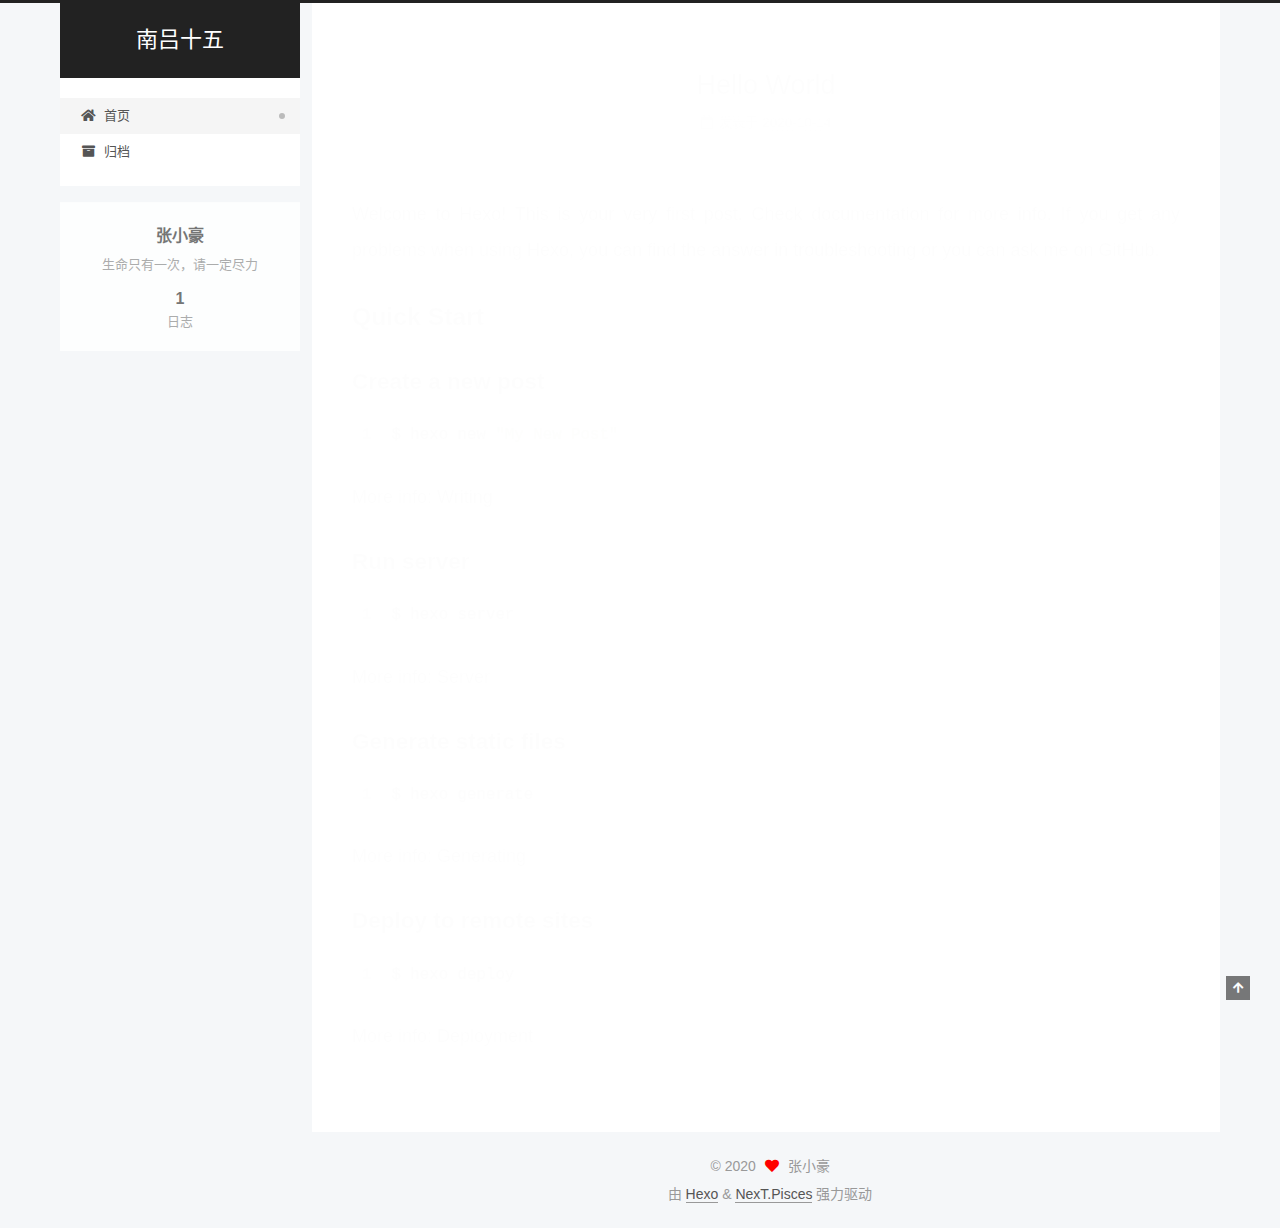
==== commit 1db826cf: "Site updated: 2020-10-15 00:39:18" ====
--- a/index.html
+++ b/index.html
@@ -17,7 +17,7 @@
 
 <script id="hexo-configurations">
     var NexT = window.NexT || {};
-    var CONFIG = {"hostname":"example.com","root":"/","scheme":"Gemini","version":"7.8.0","exturl":false,"sidebar":{"position":"left","display":"post","padding":18,"offset":12,"onmobile":false},"copycode":{"enable":false,"show_result":false,"style":null},"back2top":{"enable":true,"sidebar":false,"scrollpercent":false},"bookmark":{"enable":false,"color":"#222","save":"auto"},"fancybox":false,"mediumzoom":false,"lazyload":false,"pangu":false,"comments":{"style":"tabs","active":null,"storage":true,"lazyload":false,"nav":null},"algolia":{"hits":{"per_page":10},"labels":{"input_placeholder":"Search for Posts","hits_empty":"We didn't find any results for the search: ${query}","hits_stats":"${hits} results found in ${time} ms"}},"localsearch":{"enable":false,"trigger":"auto","top_n_per_article":1,"unescape":false,"preload":false},"motion":{"enable":true,"async":false,"transition":{"post_block":"fadeIn","post_header":"slideDownIn","post_body":"slideDownIn","coll_header":"slideLeftIn","sidebar":"slideUpIn"}}};
+    var CONFIG = {"hostname":"example.com","root":"/","scheme":"Pisces","version":"7.8.0","exturl":false,"sidebar":{"position":"left","display":"post","padding":18,"offset":12,"onmobile":false},"copycode":{"enable":false,"show_result":false,"style":null},"back2top":{"enable":true,"sidebar":false,"scrollpercent":false},"bookmark":{"enable":false,"color":"#222","save":"auto"},"fancybox":false,"mediumzoom":false,"lazyload":false,"pangu":false,"comments":{"style":"tabs","active":null,"storage":true,"lazyload":false,"nav":null},"algolia":{"hits":{"per_page":10},"labels":{"input_placeholder":"Search for Posts","hits_empty":"We didn't find any results for the search: ${query}","hits_stats":"${hits} results found in ${time} ms"}},"localsearch":{"enable":false,"trigger":"auto","top_n_per_article":1,"unescape":false,"preload":false},"motion":{"enable":true,"async":false,"transition":{"post_block":"fadeIn","post_header":"slideDownIn","post_body":"slideDownIn","coll_header":"slideLeftIn","sidebar":"slideUpIn"}}};
   </script>
 
   <meta name="description" content="生命只有一次，请一定尽力">
@@ -313,7 +313,7 @@
   </span>
   <span class="author" itemprop="copyrightHolder">张小豪</span>
 </div>
-  <div class="powered-by">由 <a href="https://hexo.io/" class="theme-link" rel="noopener" target="_blank">Hexo</a> & <a href="https://theme-next.org/" class="theme-link" rel="noopener" target="_blank">NexT.Gemini</a> 强力驱动
+  <div class="powered-by">由 <a href="https://hexo.io/" class="theme-link" rel="noopener" target="_blank">Hexo</a> & <a href="https://pisces.theme-next.org/" class="theme-link" rel="noopener" target="_blank">NexT.Pisces</a> 强力驱动
   </div>
 
         
--- a/css/main.css
+++ b/css/main.css
@@ -1,5 +1,5 @@
 :root {
-  --body-bg-color: #eee;
+  --body-bg-color: #f5f7f9;
   --content-bg-color: #fff;
   --card-bg-color: #f5f5f5;
   --text-color: #555;
@@ -1168,7 +1168,7 @@
 }
 .links-of-author a::before,
 .links-of-author span.exturl::before {
-  background: #8c2f05;
+  background: #44e344;
   border-radius: 50%;
   content: ' ';
   display: inline-block;
@@ -2164,7 +2164,7 @@
 .header-inner {
   background: var(--content-bg-color);
   border-radius: initial;
-  box-shadow: 0 2px 2px 0 rgba(0,0,0,0.12), 0 3px 1px -2px rgba(0,0,0,0.06), 0 1px 5px 0 rgba(0,0,0,0.12);
+  box-shadow: initial;
   overflow: hidden;
   padding: 0;
   position: absolute;
@@ -2197,7 +2197,7 @@
 .content-wrap {
   background: var(--content-bg-color);
   border-radius: initial;
-  box-shadow: 0 2px 2px 0 rgba(0,0,0,0.12), 0 3px 1px -2px rgba(0,0,0,0.06), 0 1px 5px 0 rgba(0,0,0,0.12);
+  box-shadow: initial;
   box-sizing: border-box;
   padding: 40px;
   width: calc(100% - 252px);
@@ -2355,7 +2355,7 @@
 .sidebar-inner {
   background: var(--content-bg-color);
   border-radius: initial;
-  box-shadow: 0 2px 2px 0 rgba(0,0,0,0.12), 0 3px 1px -2px rgba(0,0,0,0.06), 0 1px 5px 0 rgba(0,0,0,0.12), 0 -1px 0.5px 0 rgba(0,0,0,0.09);
+  box-shadow: initial;
   box-sizing: border-box;
   color: var(--text-color);
   width: 240px;
@@ -2439,127 +2439,3 @@
 .links-of-blogroll-item {
   padding: 0;
 }
-.content-wrap {
-  background: initial;
-  box-shadow: initial;
-  padding: initial;
-}
-.post-block {
-  background: var(--content-bg-color);
-  border-radius: initial;
-  box-shadow: 0 2px 2px 0 rgba(0,0,0,0.12), 0 3px 1px -2px rgba(0,0,0,0.06), 0 1px 5px 0 rgba(0,0,0,0.12);
-  padding: 40px;
-}
-.post-block + .post-block {
-  border-radius: initial;
-  box-shadow: 0 2px 2px 0 rgba(0,0,0,0.12), 0 3px 1px -2px rgba(0,0,0,0.06), 0 1px 5px 0 rgba(0,0,0,0.12), 0 -1px 0.5px 0 rgba(0,0,0,0.09);
-  margin-top: 12px;
-}
-.comments {
-  background: var(--content-bg-color);
-  border-radius: initial;
-  box-shadow: 0 2px 2px 0 rgba(0,0,0,0.12), 0 3px 1px -2px rgba(0,0,0,0.06), 0 1px 5px 0 rgba(0,0,0,0.12), 0 -1px 0.5px 0 rgba(0,0,0,0.09);
-  margin-top: 12px;
-  padding: 40px;
-}
-.tabs-comment {
-  margin-top: 1em;
-}
-.content {
-  padding-top: initial;
-}
-.post-eof {
-  display: none;
-}
-.pagination {
-  background: var(--content-bg-color);
-  border-radius: initial;
-  border-top: initial;
-  box-shadow: 0 2px 2px 0 rgba(0,0,0,0.12), 0 3px 1px -2px rgba(0,0,0,0.06), 0 1px 5px 0 rgba(0,0,0,0.12), 0 -1px 0.5px 0 rgba(0,0,0,0.09);
-  margin: 12px 0 0;
-  padding: 10px 0 10px;
-}
-.pagination .prev,
-.pagination .next,
-.pagination .page-number {
-  margin-bottom: initial;
-  top: initial;
-}
-.main {
-  padding-bottom: initial;
-}
-.footer {
-  bottom: auto;
-}
-.sub-menu {
-  border-bottom: initial;
-  box-shadow: 0 2px 2px 0 rgba(0,0,0,0.12), 0 3px 1px -2px rgba(0,0,0,0.06), 0 1px 5px 0 rgba(0,0,0,0.12);
-}
-.sub-menu + .content .post-block {
-  box-shadow: 0 2px 2px 0 rgba(0,0,0,0.12), 0 3px 1px -2px rgba(0,0,0,0.06), 0 1px 5px 0 rgba(0,0,0,0.12), 0 -1px 0.5px 0 rgba(0,0,0,0.09);
-  margin-top: 12px;
-}
-@media (min-width: 768px) and (max-width: 991px) {
-  .sub-menu + .content .post-block {
-    margin-top: 10px;
-  }
-}
-@media (max-width: 767px) {
-  .sub-menu + .content .post-block {
-    margin-top: 8px;
-  }
-}
-.post-body h1,
-.post-body h2 {
-  border-bottom: 1px solid #eee;
-}
-.post-body h3 {
-  border-bottom: 1px dotted #eee;
-}
-@media (min-width: 768px) and (max-width: 991px) {
-  .content-wrap {
-    padding: 10px;
-  }
-  .posts-expand .post-button {
-    margin-top: 20px;
-  }
-  .post-block {
-    border-radius: initial;
-    box-shadow: 0 2px 2px 0 rgba(0,0,0,0.12), 0 3px 1px -2px rgba(0,0,0,0.06), 0 1px 5px 0 rgba(0,0,0,0.12), 0 -1px 0.5px 0 rgba(0,0,0,0.09);
-    padding: 20px;
-  }
-  .post-block + .post-block {
-    margin-top: 10px;
-  }
-  .comments {
-    margin-top: 10px;
-    padding: 10px 20px;
-  }
-  .pagination {
-    margin: 10px 0 0;
-  }
-}
-@media (max-width: 767px) {
-  .content-wrap {
-    padding: 8px;
-  }
-  .posts-expand .post-button {
-    margin: 12px 0;
-  }
-  .post-block {
-    border-radius: initial;
-    box-shadow: 0 2px 2px 0 rgba(0,0,0,0.12), 0 3px 1px -2px rgba(0,0,0,0.06), 0 1px 5px 0 rgba(0,0,0,0.12), 0 -1px 0.5px 0 rgba(0,0,0,0.09);
-    min-height: auto;
-    padding: 12px;
-  }
-  .post-block + .post-block {
-    margin-top: 8px;
-  }
-  .comments {
-    margin-top: 8px;
-    padding: 10px 12px;
-  }
-  .pagination {
-    margin: 8px 0 0;
-  }
-}
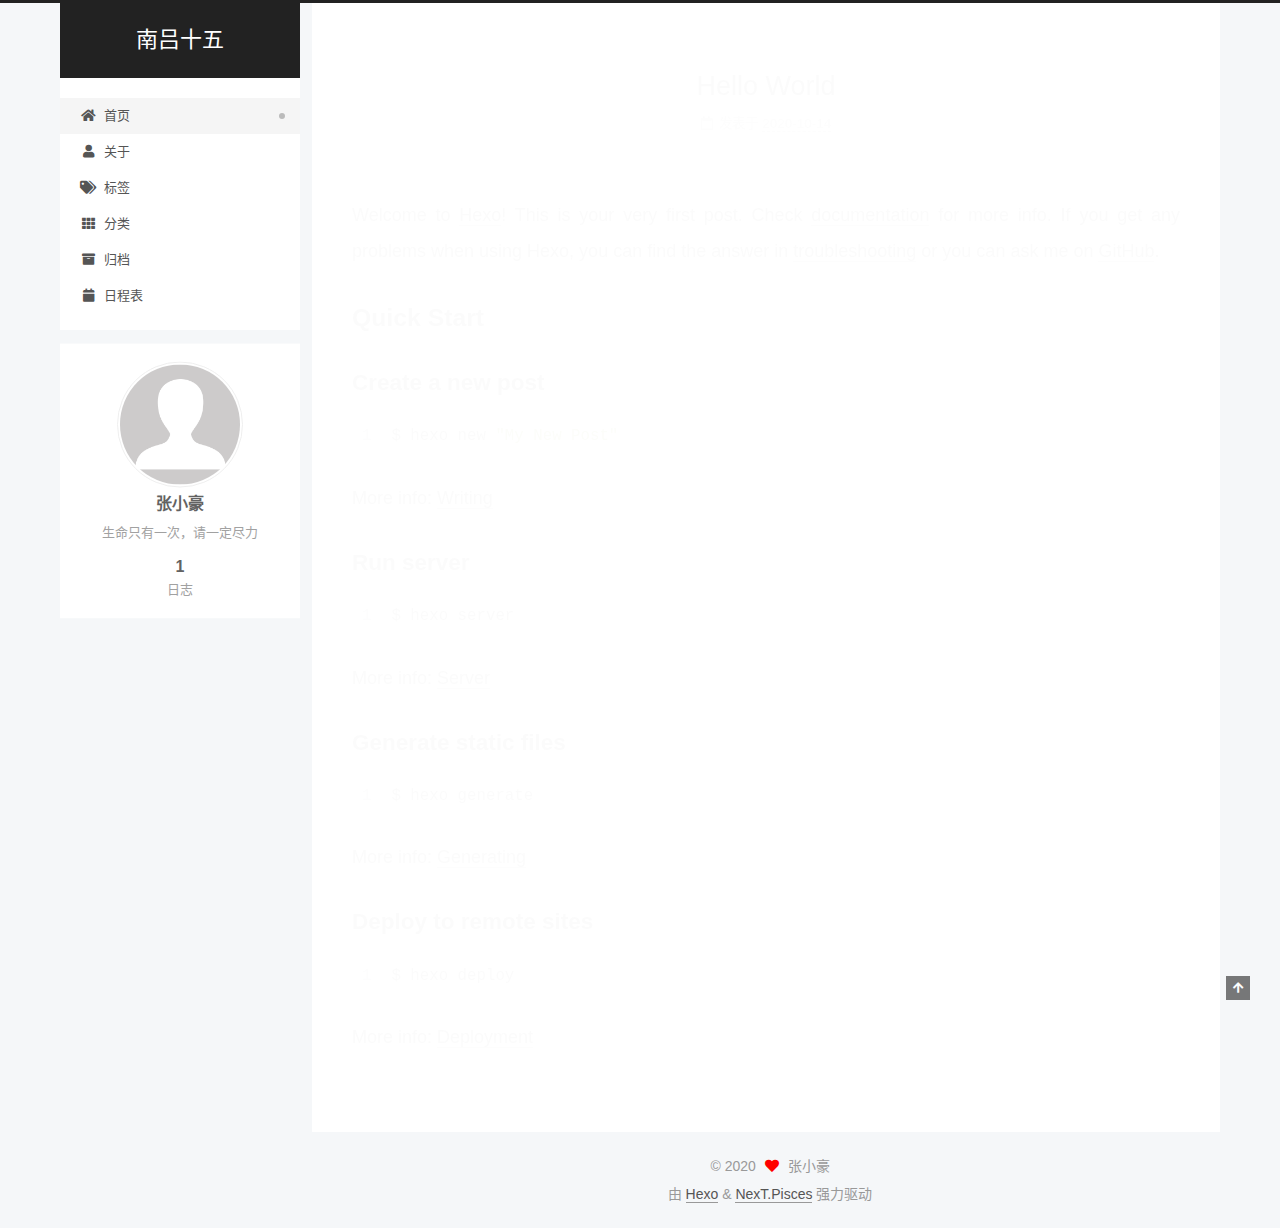
==== commit 520cef96: "Site updated: 2020-10-19 23:50:42" ====
--- a/index.html
+++ b/index.html
@@ -115,9 +115,29 @@
     <a href="/" rel="section"><i class="fa fa-home fa-fw"></i>首页</a>
 
   </li>
+        <li class="menu-item menu-item-about">
+
+    <a href="/about/" rel="section"><i class="fa fa-user fa-fw"></i>关于</a>
+
+  </li>
+        <li class="menu-item menu-item-tags">
+
+    <a href="/tags/" rel="section"><i class="fa fa-tags fa-fw"></i>标签</a>
+
+  </li>
+        <li class="menu-item menu-item-categories">
+
+    <a href="/categories/" rel="section"><i class="fa fa-th fa-fw"></i>分类</a>
+
+  </li>
         <li class="menu-item menu-item-archives">
 
     <a href="/archives/" rel="section"><i class="fa fa-archive fa-fw"></i>归档</a>
+
+  </li>
+        <li class="menu-item menu-item-schedule">
+
+    <a href="/schedule/" rel="section"><i class="fa fa-calendar fa-fw"></i>日程表</a>
 
   </li>
   </ul>
@@ -271,6 +291,8 @@
 
       <div class="site-overview-wrap sidebar-panel">
         <div class="site-author motion-element" itemprop="author" itemscope itemtype="http://schema.org/Person">
+    <img class="site-author-image" itemprop="image" alt="张小豪"
+      src="/images/avatar.gif">
   <p class="site-author-name" itemprop="name">张小豪</p>
   <div class="site-description" itemprop="description">生命只有一次，请一定尽力</div>
 </div>
--- a/css/main.css
+++ b/css/main.css
@@ -1141,6 +1141,7 @@
   margin: 0 auto;
   max-width: 120px;
   padding: 2px;
+  border-radius: 50%;
 }
 .site-author-name {
   color: var(--text-color);
@@ -1168,7 +1169,7 @@
 }
 .links-of-author a::before,
 .links-of-author span.exturl::before {
-  background: #44e344;
+  background: #1a651d;
   border-radius: 50%;
   content: ' ';
   display: inline-block;
